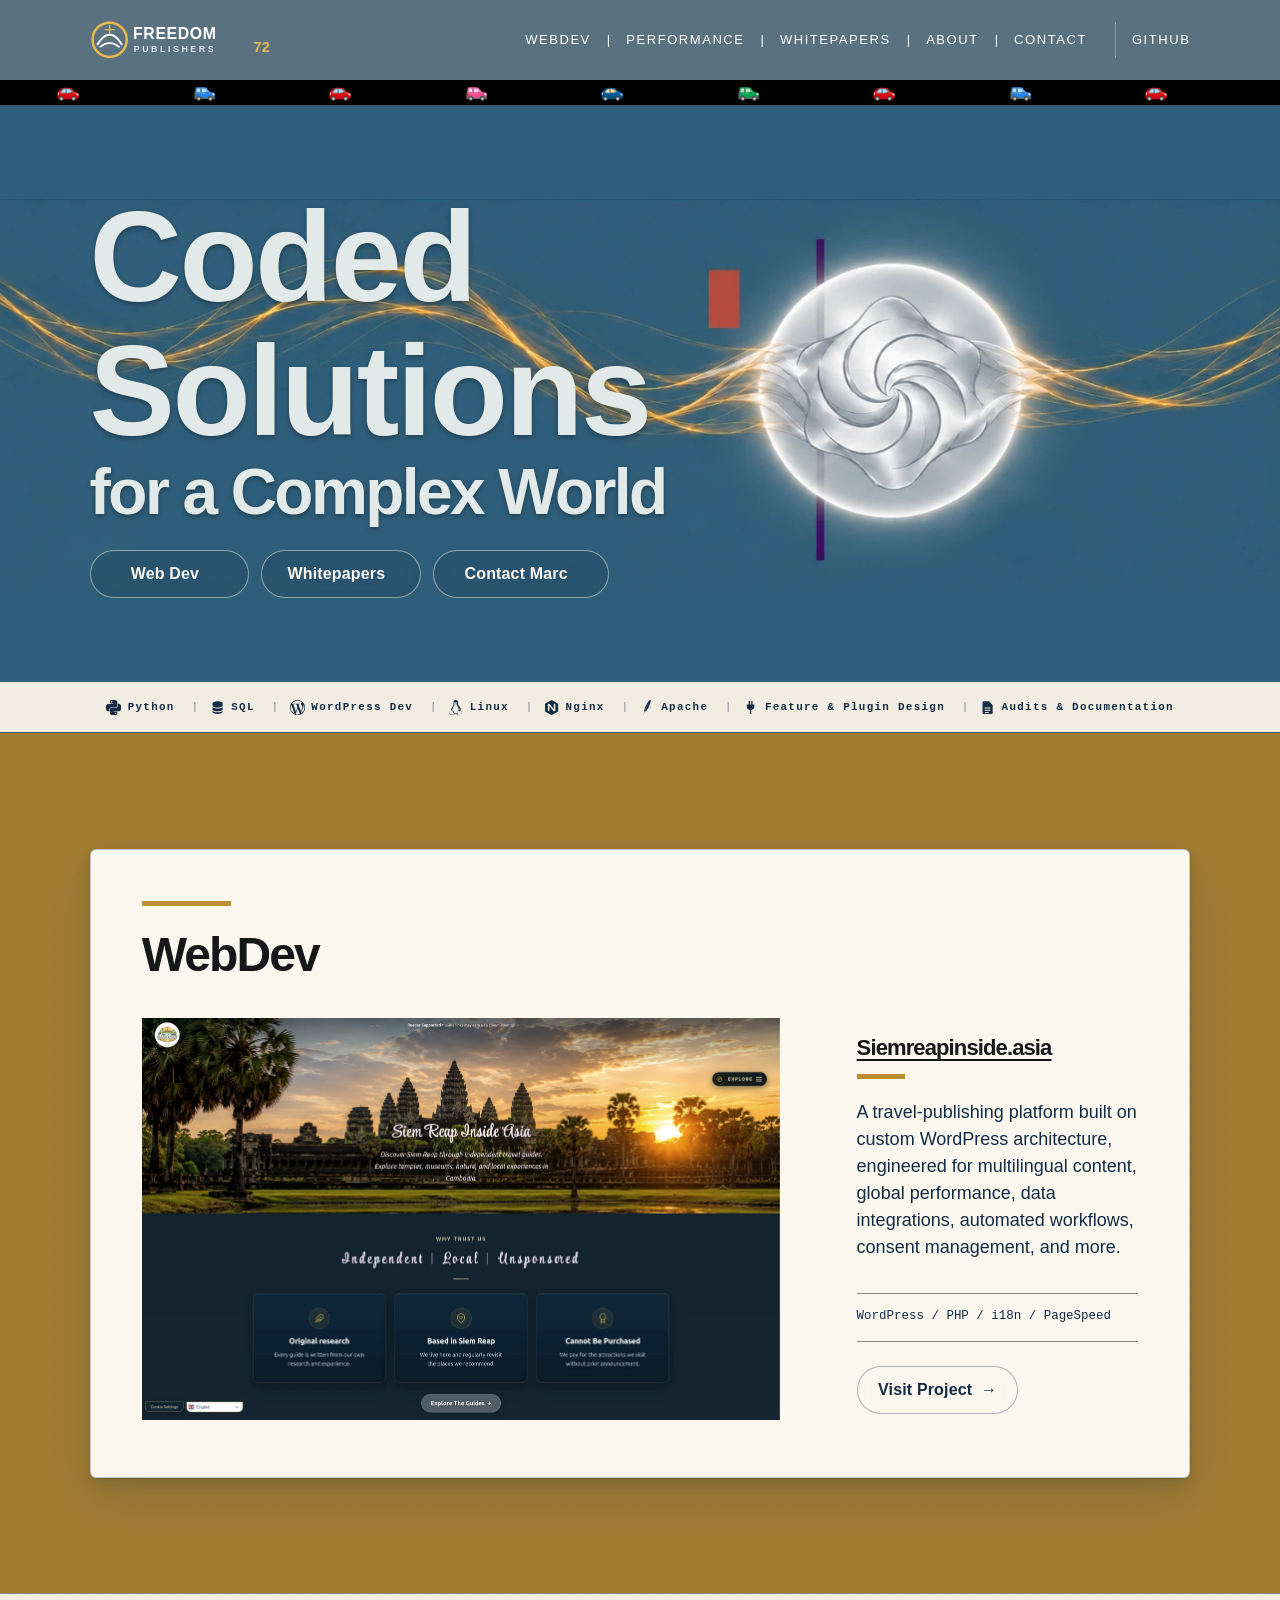
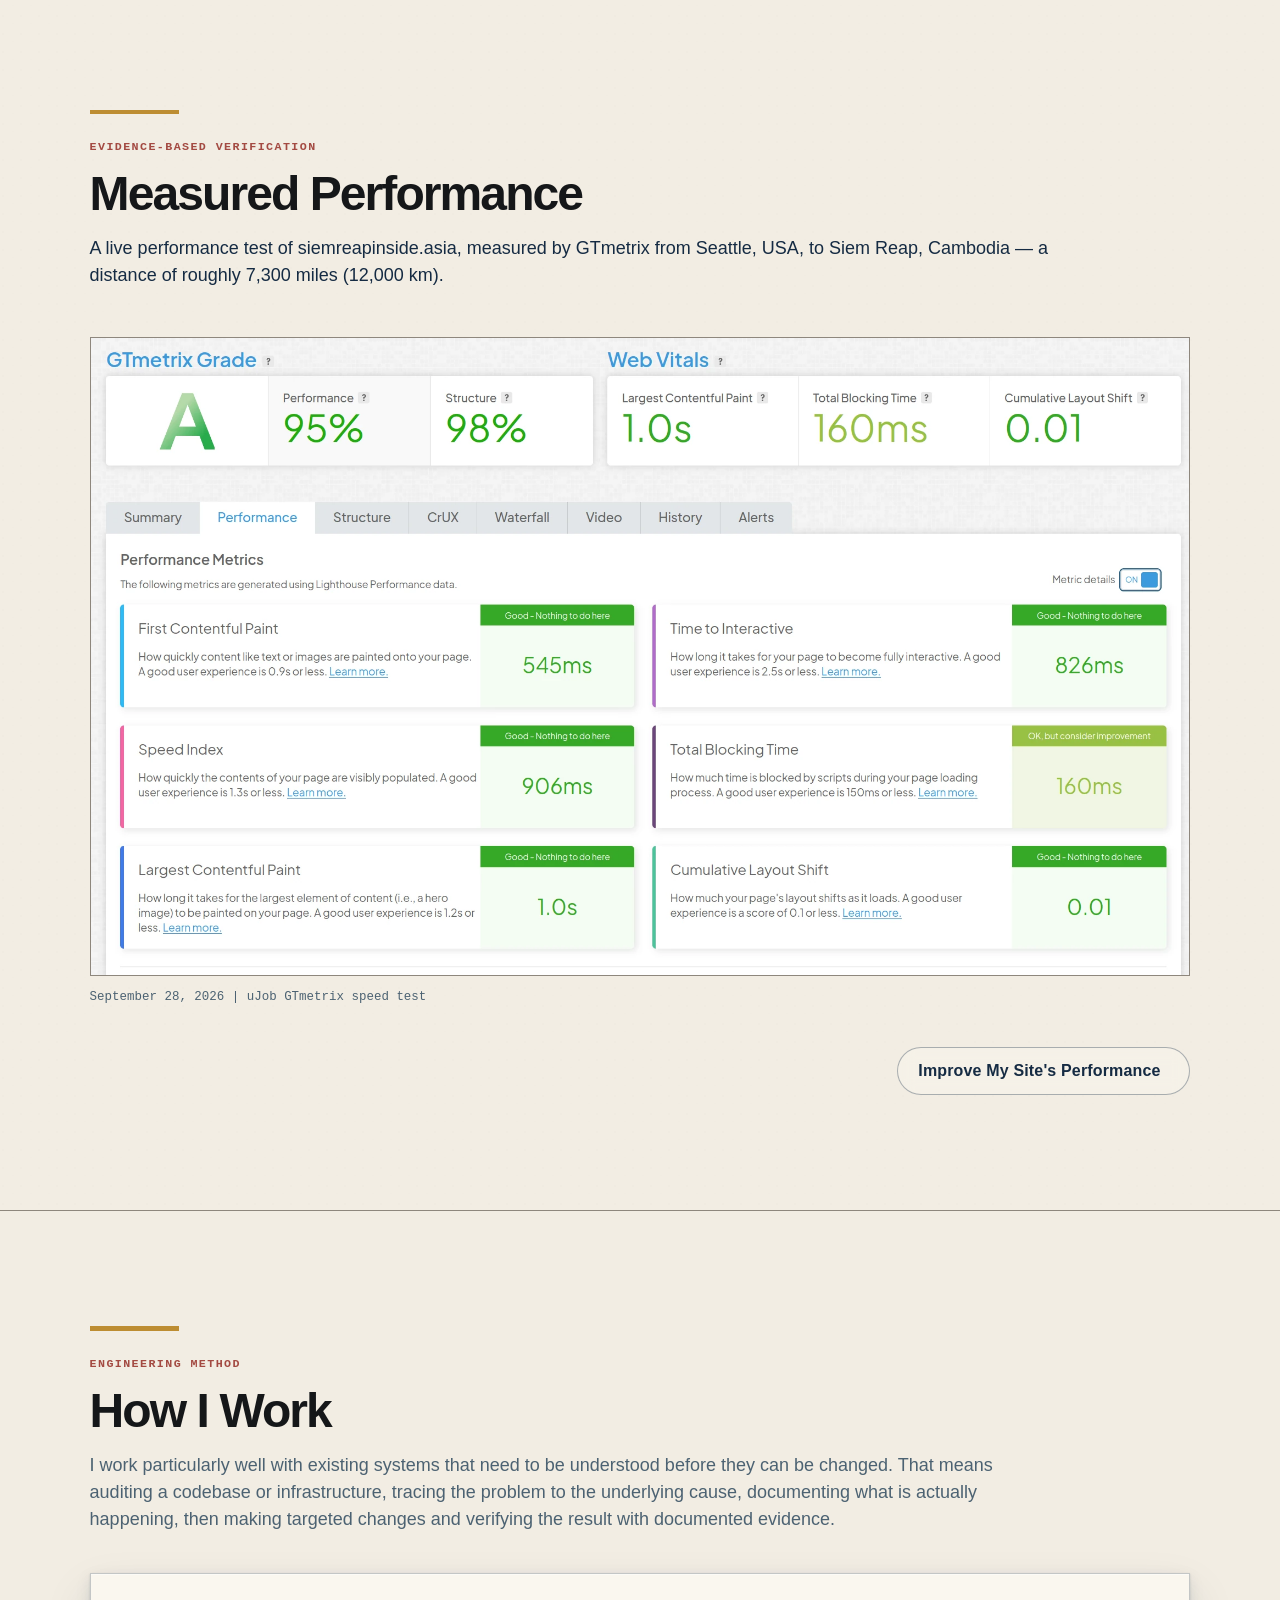
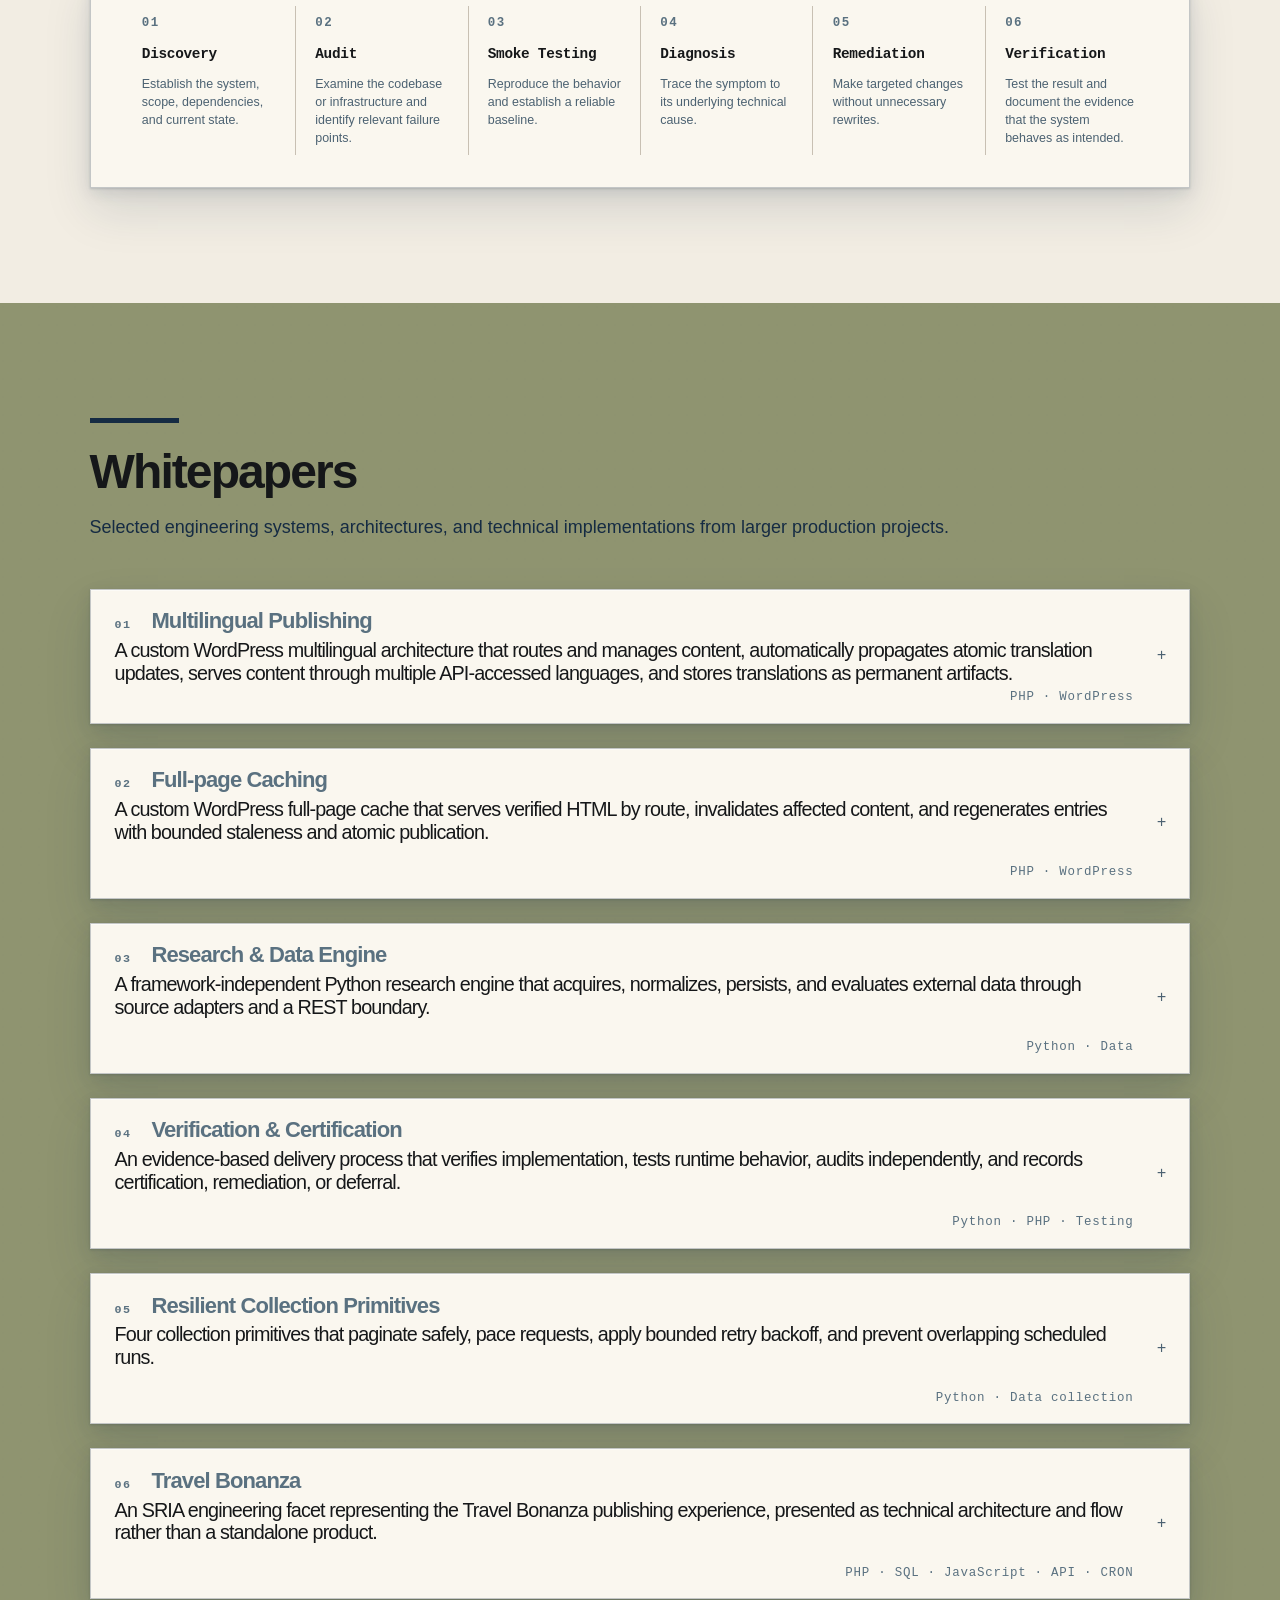
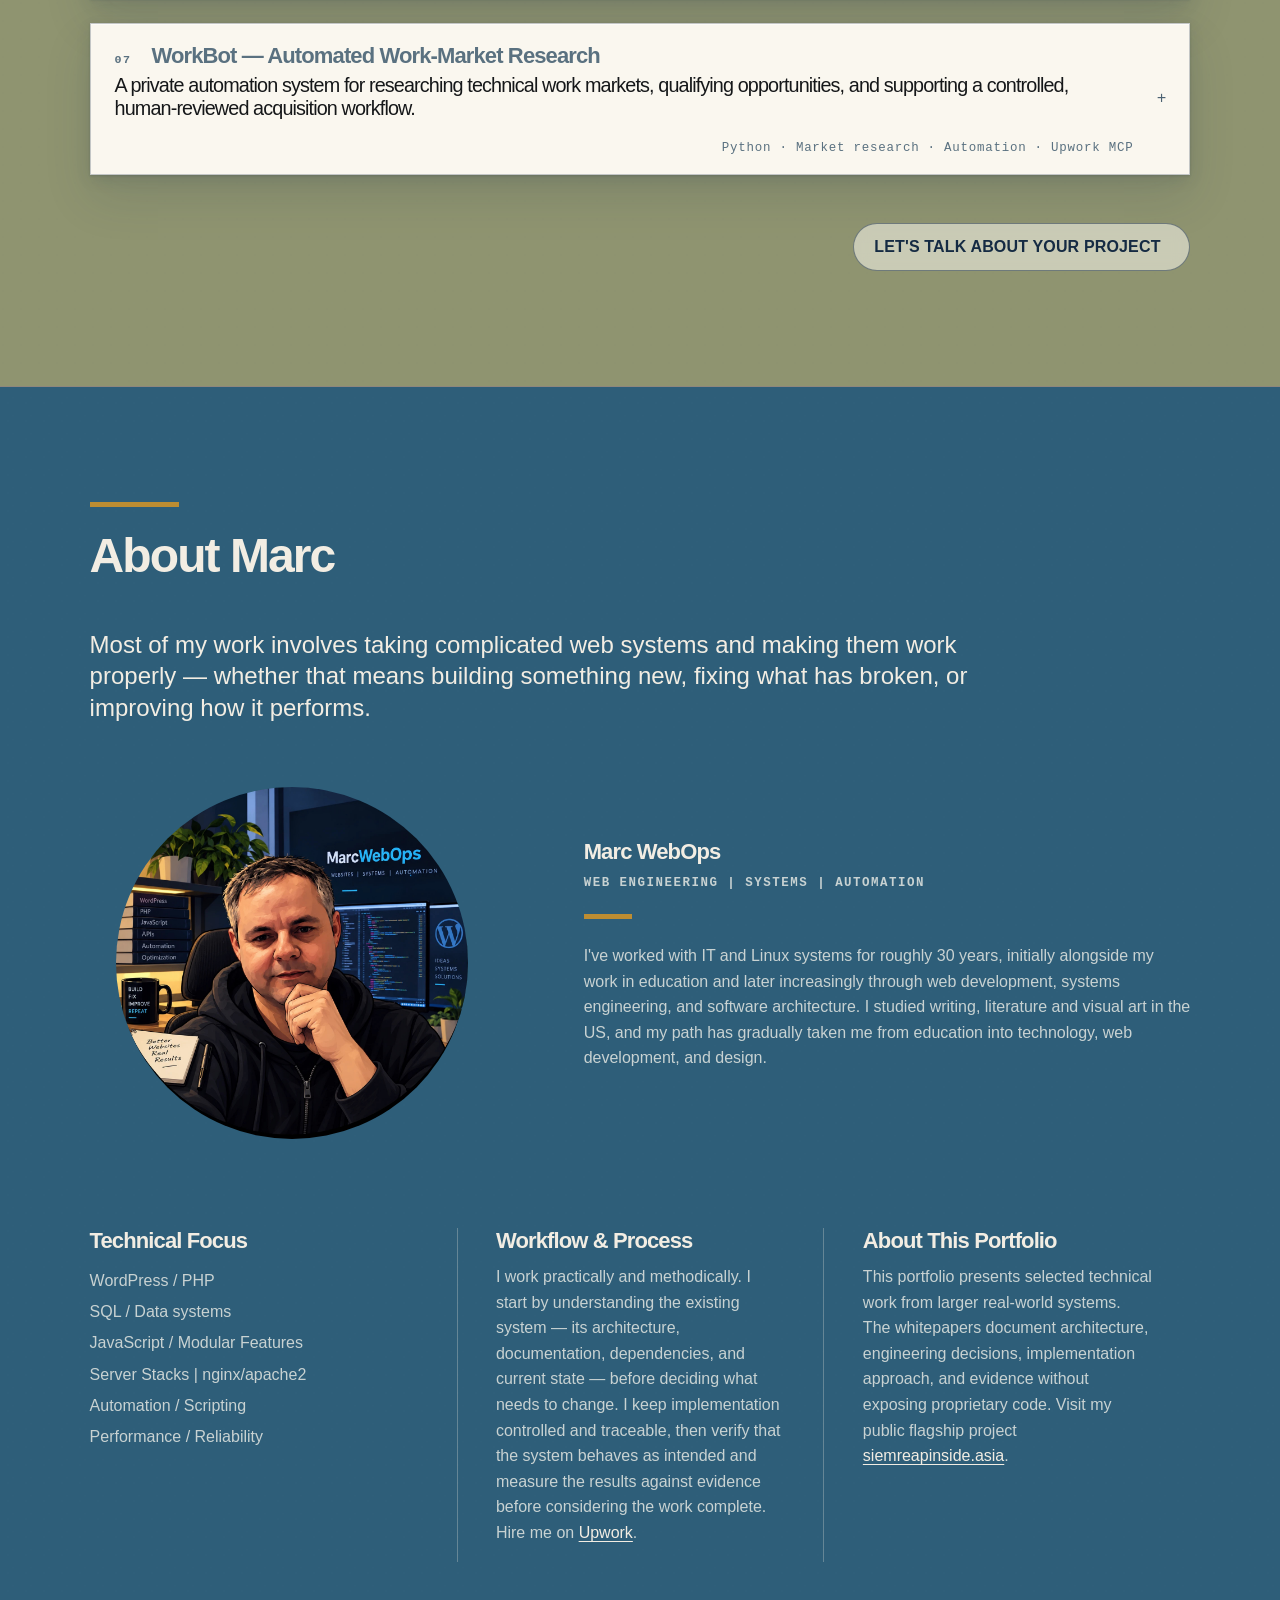
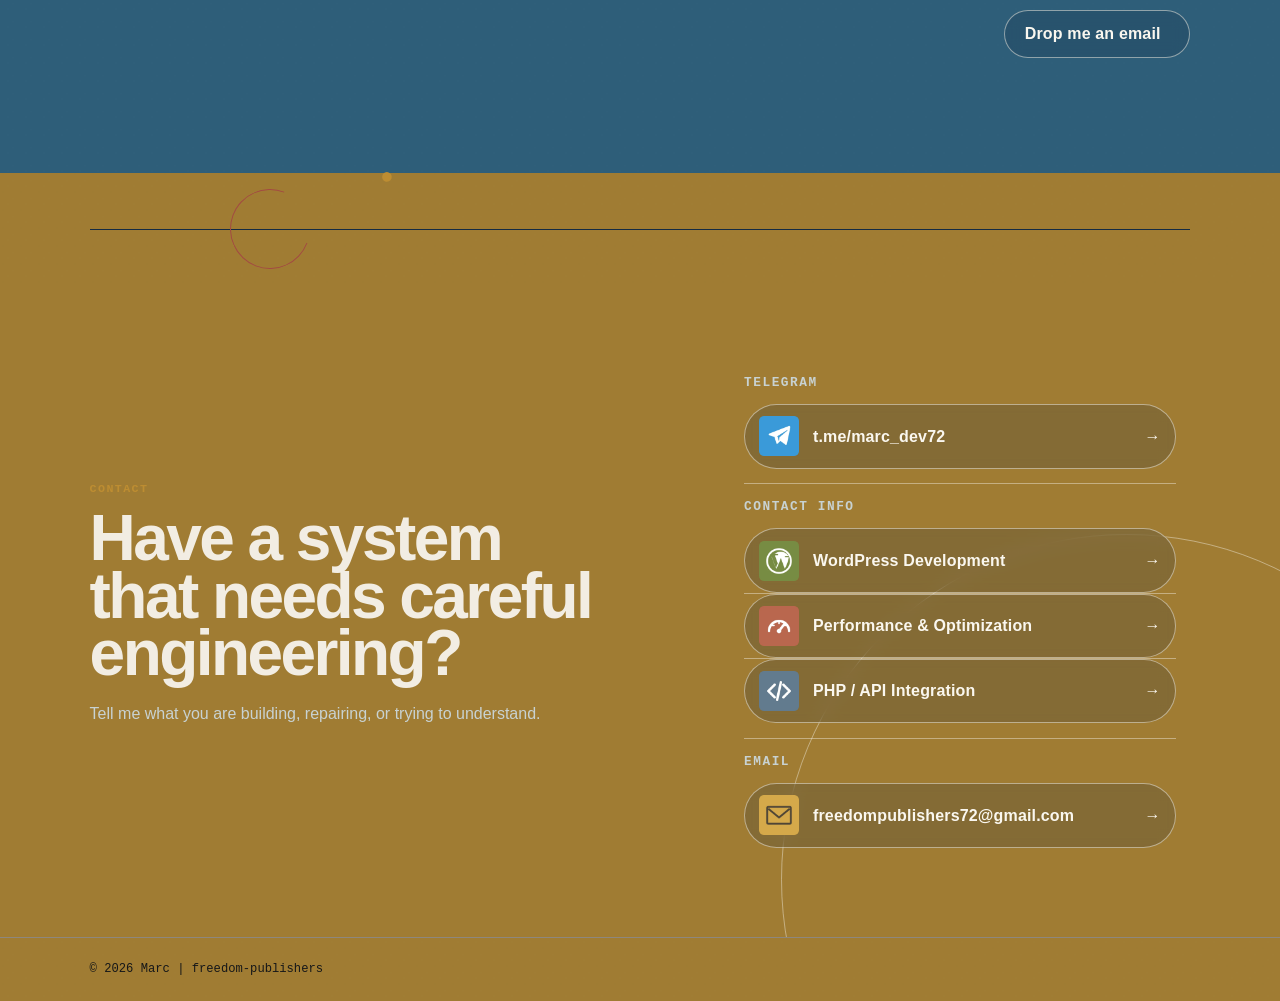
==== index.html @ 2ea10238 "Link email button to contact section" ====
<!doctype html>
<html lang="en">

<head>
  <meta charset="utf-8">
  <meta name="viewport" content="width=device-width, initial-scale=1">
  <title>MarcWebOps — Web Application Engineering</title>
  <meta name="description"
    content="Marc is a web application engineer specializing in WordPress, PHP, Python, Linux infrastructure, automation, performance, and complex system troubleshooting.">

  <!-- Canonical and Open Graph URLs will be set when the production domain is confirmed. -->
  <meta property="og:title" content="MarcWebOps — Web Application Engineering">
  <meta property="og:description"
    content="Web application engineering, WordPress, PHP, Python, Linux infrastructure, automation, performance, and systems troubleshooting.">
  <meta property="og:type" content="website">
  <meta property="og:image" content="assets/images/portfolio_screenshot_sria.jpg">

  <meta name="twitter:card" content="summary_large_image">

  <link rel="stylesheet" href="assets/css/site.css">
  <script src="assets/js/site.js" defer></script>
</head>

<body>
  <a class="skip-link" href="#main">Skip to content</a>

  <header class="site-header">
    <div class="wrap header-inner">
      <a class="site-brand site-brand--freedom" href="index.html" aria-label="Freedom Publishers 72, home">
        <svg class="brand-logo" viewBox="0 0 300 72" role="img" aria-labelledby="brand-logo-title brand-logo-desc">
          <title id="brand-logo-title">Freedom Publishers 72</title>
          <desc id="brand-logo-desc">Freedom Publishers 72 graphical wordmark</desc>
          <circle cx="31" cy="36" r="27" fill="none" stroke="#e7b64f" stroke-width="4"/>
          <path d="M12 43c6-10 13-15 19-15s13 5 19 15" fill="none" stroke="#fff" stroke-width="3" stroke-linecap="round"/>
          <path d="M16 47c5-4 10-6 15-6s10 2 15 6" fill="none" stroke="#fff" stroke-width="2.5" stroke-linecap="round"/>
          <path d="M31 13v14M24 20h14" stroke="#e7b64f" stroke-width="2" stroke-linecap="round"/>
          <text x="68" y="34" fill="#fff" font-family="Arial, sans-serif" font-size="25" font-weight="700" letter-spacing="1">FREEDOM</text>
          <text x="69" y="55" fill="#dce5ef" font-family="Arial, sans-serif" font-size="14" font-weight="600" letter-spacing="4">PUBLISHERS</text>
          <text x="258" y="55" fill="#e7b64f" font-family="Arial, sans-serif" font-size="23" font-weight="700">72</text>
        </svg>
      </a>
      <nav aria-label="Primary">
        <ul class="nav-list">
          <li class="nav-item"><a href="#work">WebDev</a><span class="nav-separator" aria-hidden="true">|</span></li>
          <li class="nav-item"><a href="#performance-evidence">Performance</a><span class="nav-separator"
              aria-hidden="true">|</span></li>
          <li class="nav-item"><a href="#systems">Whitepapers</a><span class="nav-separator" aria-hidden="true">|</span>
          </li>
          <li class="nav-item"><a href="#about">About</a><span class="nav-separator" aria-hidden="true">|</span>
          </li>
          <li class="nav-item"><a href="#contact">Contact</a></li>
          <li class="nav-external"><a href="https://github.com/freedompublishers72/portfolio" target="_blank"
              rel="noopener noreferrer" title="View the portfolio source on GitHub">GitHub<span class="sr-only"> (opens in a new tab)</span></a></li>
        </ul>
      </nav>
    </div>
    <div class="offer-ticker" role="region" aria-label="Offers">
      <div class="offer-ticker__viewport">
        <div class="offer-ticker__track" aria-hidden="true">
          <div class="offer-ticker__sequence">
            <span>🚗</span><span>🚙</span><span>🚗</span><span>🚙</span><span>🚗</span><span>🚙</span>
          </div>
          <div class="offer-ticker__sequence">
            <span>🚗</span><span>🚙</span><span>🚗</span><span>🚙</span><span>🚗</span><span>🚙</span>
          </div>
          <div class="offer-ticker__sequence">
            <span>🚗</span><span>🚙</span><span>🚗</span><span>🚙</span><span>🚗</span><span>🚙</span>
          </div>
          <div class="offer-ticker__sequence">
            <span>🚗</span><span>🚙</span><span>🚗</span><span>🚙</span><span>🚗</span><span>🚙</span>
          </div>
          <div class="offer-ticker__sequence">
            <span>🚗</span><span>🚙</span><span>🚗</span><span>🚙</span><span>🚗</span><span>🚙</span>
          </div>
          <div class="offer-ticker__sequence">
            <span>🚗</span><span>🚙</span><span>🚗</span><span>🚙</span><span>🚗</span><span>🚙</span>
          </div>
          <div class="offer-ticker__sequence">
            <span>🚗</span><span>🚙</span><span>🚗</span><span>🚙</span><span>🚗</span><span>🚙</span>
          </div>
          <div class="offer-ticker__sequence">
            <span>🚗</span><span>🚙</span><span>🚗</span><span>🚙</span><span>🚗</span><span>🚙</span>
          </div>
          <div class="offer-ticker__sequence">
            <span>🚗</span><span>🚙</span><span>🚗</span><span>🚙</span><span>🚗</span><span>🚙</span>
          </div>
          <div class="offer-ticker__sequence">
            <span>🚗</span><span>🚙</span><span>🚗</span><span>🚙</span><span>🚗</span><span>🚙</span>
          </div>
        </div>
      </div>
    </div>
  </header>

  <main id="main" class="wrap home-main home-main--simple">

    <section id="home" class="title-section portfolio-hero" aria-labelledby="page-title">
      <div class="portfolio-hero__copy">
        <h1 id="page-title"><span class="title-main">Coded Solutions</span><br><span class="title-line">for a Complex
            World</span></h1>
        <div class="portfolio-hero__offers">
          <a class="button portfolio-hero__action" href="#feature-heading">Web Dev <span aria-hidden="true"></span></a>
          <a class="button portfolio-hero__action" href="#systems-heading">Whitepapers <span
              aria-hidden="true"></span></a>
          <a class="button portfolio-hero__action" href="#contact">Contact Marc <span aria-hidden="true"></span></a>
        </div>
      </div>
    </section>

    <section class="capability-strip" aria-label="Technical capabilities">
      <ul class="tech-strip">
        <li class="tech-strip__item">
          <svg class="tech-strip__icon" viewBox="0 0 24 24" aria-hidden="true" focusable="false">
            <path
              d="M14.25.18l.9.2.73.26.59.3.45.32.34.34.25.34.16.33.1.3.04.26.02.2-.01.13V8.5l-.05.63-.13.55-.21.46-.26.38-.3.31-.33.25-.35.19-.35.14-.33.1-.3.07-.26.04-.21.02H8.77l-.69.05-.59.14-.5.22-.41.27-.33.32-.27.35-.2.36-.15.37-.1.35-.07.32-.04.27-.02.21v3.06H3.17l-.21-.03-.28-.07-.32-.12-.35-.18-.36-.26-.36-.36-.35-.46-.32-.59-.28-.73-.21-.88-.14-1.05-.05-1.23.06-1.22.16-1.04.24-.87.32-.71.36-.57.4-.44.42-.33.42-.24.4-.16.36-.1.32-.05.24-.01h.16l.06.01h8.16v-.83H6.18l-.01-2.75-.02-.37.05-.34.11-.31.17-.28.25-.26.31-.23.38-.2.44-.18.51-.15.58-.12.64-.1.71-.06.77-.04.84-.02 1.27.05zm-6.3 1.98l-.23.33-.08.41.08.41.23.34.33.22.41.09.41-.09.33-.22.23-.34.08-.41-.08-.41-.23-.33-.33-.22-.41-.09-.41.09zm13.09 3.95l.28.06.32.12.35.18.36.27.36.35.35.47.32.59.28.73.21.88.14 1.04.05 1.23-.06 1.23-.16 1.04-.24.86-.32.71-.36.57-.4.45-.42.33-.42.24-.4.16-.36.09-.32.05-.24.02-.16-.01h-8.22v.82h5.84l.01 2.76.02.36-.05.34-.11.31-.17.29-.25.25-.31.24-.38.2-.44.17-.51.15-.58.13-.64.09-.71.07-.77.04-.84.01-1.27-.04-1.07-.14-.9-.2-.73-.25-.59-.3-.45-.33-.34-.34-.25-.34-.16-.33-.1-.3-.04-.25-.02-.2.01-.13v-5.34l.05-.64.13-.54.21-.46.26-.38.3-.32.33-.24.35-.2.35-.14.33-.1.3-.06.26-.04.21-.02.13-.01h5.84l.69-.05.59-.14.5-.21.41-.28.33-.32.27-.35.2-.36.15-.36.1-.35.07-.32.04-.28.02-.21V6.07h2.09l.14.01zm-6.47 14.25l-.23.33-.08.41.08.41.23.33.33.23.41.08.41-.08.33-.23.23-.33.08-.41-.08-.41-.23-.33-.33-.23-.41-.08-.41.08z" />
          </svg>
          <span>Python</span>
        </li>
        <li class="tech-strip__item">
          <svg class="tech-strip__icon" viewBox="0 0 24 24" aria-hidden="true" focusable="false">
            <path fill-rule="evenodd"
              d="M12 2C7.59 2 4 3.57 4 5.5v13C4 20.43 7.59 22 12 22s8-1.57 8-3.5v-13C20 3.57 16.41 2 12 2zM4 9.7v1.7c1.9 1.35 4.9 2.05 8 2.05s6.1-.7 8-2.05V9.7c-1.9 1.35-4.9 2.05-8 2.05S5.9 11.05 4 9.7zm0 6v1.7c1.9 1.35 4.9 2.05 8 2.05s6.1-.7 8-2.05v-1.7c-1.9 1.35-4.9 2.05-8 2.05s-6.1-.7-8-2.05z" />
          </svg>
          <span>SQL</span>
        </li>
        <li class="tech-strip__item">
          <svg class="tech-strip__icon" viewBox="0 0 24 24" aria-hidden="true" focusable="false">
            <path
              d="M21.469 6.825c.84 1.537 1.318 3.3 1.318 5.175 0 3.979-2.156 7.456-5.363 9.325l3.295-9.527c.615-1.54.82-2.771.82-3.864 0-.405-.026-.78-.07-1.11m-7.981.105c.647-.03 1.232-.105 1.232-.105.582-.075.514-.93-.067-.899 0 0-1.755.135-2.88.135-1.064 0-2.85-.15-2.85-.15-.585-.03-.661.855-.075.885 0 0 .54.061 1.125.09l1.68 4.605-2.37 7.08L5.354 6.9c.649-.03 1.234-.1 1.234-.1.585-.075.516-.93-.065-.896 0 0-1.746.138-2.874.138-.2 0-.438-.008-.69-.015C4.911 3.15 8.235 1.215 12 1.215c2.809 0 5.365 1.072 7.286 2.833-.046-.003-.091-.009-.141-.009-1.06 0-1.812.923-1.812 1.914 0 .89.513 1.643 1.06 2.531.411.72.89 1.643.89 2.977 0 .915-.354 1.994-.821 3.479l-1.075 3.585-3.9-11.61.001.014zM12 22.784c-1.059 0-2.081-.153-3.048-.437l3.237-9.406 3.315 9.087c.024.053.05.101.078.149-1.12.393-2.325.609-3.582.609M1.211 12c0-1.564.336-3.05.935-4.39L7.29 21.709C3.694 19.96 1.212 16.271 1.211 12M12 0C5.385 0 0 5.385 0 12s5.385 12 12 12 12-5.385 12-12S18.615 0 12 0" />
          </svg>
          <span>WordPress Dev</span>
        </li>
        <li class="tech-strip__item">
          <svg class="tech-strip__icon" viewBox="0 0 24 24" aria-hidden="true" focusable="false">
            <path
              d="M12.504 0c-.155 0-.315.008-.48.021-4.226.333-3.105 4.807-3.17 6.298-.076 1.092-.3 1.953-1.05 3.02-.885 1.051-2.127 2.75-2.716 4.521-.278.832-.41 1.684-.287 2.489a.424.424 0 00-.11.135c-.26.268-.45.6-.663.839-.199.199-.485.267-.797.4-.313.136-.658.269-.864.68-.09.189-.136.394-.132.602 0 .199.027.4.055.536.058.399.116.728.04.97-.249.68-.28 1.145-.106 1.484.174.334.535.47.94.601.81.2 1.91.135 2.774.6.926.466 1.866.67 2.616.47.526-.116.97-.464 1.208-.946.587-.003 1.23-.269 2.26-.334.699-.058 1.574.267 2.577.2.025.134.063.198.114.333l.003.003c.391.778 1.113 1.132 1.884 1.071.771-.06 1.592-.536 2.257-1.306.631-.765 1.683-1.084 2.378-1.503.348-.199.629-.469.649-.853.023-.4-.2-.811-.714-1.376v-.097l-.003-.003c-.17-.2-.25-.535-.338-.926-.085-.401-.182-.786-.492-1.046h-.003c-.059-.054-.123-.067-.188-.135a.357.357 0 00-.19-.064c.431-1.278.264-2.55-.173-3.694-.533-1.41-1.465-2.638-2.175-3.483-.796-1.005-1.576-1.957-1.56-3.368.026-2.152.236-6.133-3.544-6.139zm.529 3.405h.013c.213 0 .396.062.584.198.19.135.33.332.438.533.105.259.158.459.166.724 0-.02.006-.04.006-.06v.105a.086.086 0 01-.004-.021l-.004-.024a1.807 1.807 0 01-.15.706.953.953 0 01-.213.335.71.71 0 00-.088-.042c-.104-.045-.198-.064-.284-.133a1.312 1.312 0 00-.22-.066c.05-.06.146-.133.183-.198.053-.128.082-.264.088-.402v-.02a1.21 1.21 0 00-.061-.4c-.045-.134-.101-.2-.183-.333-.084-.066-.167-.132-.267-.132h-.016c-.093 0-.176.03-.262.132a.8.8 0 00-.205.334 1.18 1.18 0 00-.09.4v.019c.002.089.008.179.02.267-.193-.067-.438-.135-.607-.202a1.635 1.635 0 01-.018-.2v-.02a1.772 1.772 0 01.15-.768c.082-.22.232-.406.43-.533a.985.985 0 01.594-.2zm-2.962.059h.036c.142 0 .27.048.399.135.146.129.264.288.344.465.09.199.14.4.153.667v.004c.007.134.006.2-.002.266v.08c-.03.007-.056.018-.083.024-.152.055-.274.135-.393.2.012-.09.013-.18.003-.267v-.015c-.012-.133-.04-.2-.082-.333a.613.613 0 00-.166-.267.248.248 0 00-.183-.064h-.021c-.071.006-.13.04-.186.132a.552.552 0 00-.12.27.944.944 0 00-.023.33v.015c.012.135.037.2.08.334.046.134.098.2.166.268.01.009.02.018.034.024-.07.057-.117.07-.176.136a.304.304 0 01-.131.068 2.62 2.62 0 01-.275-.402 1.772 1.772 0 01-.155-.667 1.759 1.759 0 01.08-.668 1.43 1.43 0 01.283-.535c.128-.133.26-.2.418-.2zm1.37 1.706c.332 0 .733.065 1.216.399.293.2.523.269 1.052.468h.003c.255.136.405.266.478.399v-.131a.571.571 0 01.016.47c-.123.31-.516.643-1.063.842v.002c-.268.135-.501.333-.775.465-.276.135-.588.292-1.012.267a1.139 1.139 0 01-.448-.067 3.566 3.566 0 01-.322-.198c-.195-.135-.363-.332-.612-.465v-.005h-.005c-.4-.246-.616-.512-.686-.71-.07-.268-.005-.47.193-.6.224-.135.38-.271.483-.336.104-.074.143-.102.176-.131h.002v-.003c.169-.202.436-.47.839-.601.139-.036.294-.065.466-.065zm2.8 2.142c.358 1.417 1.196 3.475 1.735 4.473.286.534.855 1.659 1.102 3.024.156-.005.33.018.513.064.646-1.671-.546-3.467-1.089-3.966-.22-.2-.232-.335-.123-.335.59.534 1.365 1.572 1.646 2.757.13.535.16 1.104.021 1.67.067.028.135.06.205.067 1.032.534 1.413.938 1.23 1.537v-.043c-.06-.003-.12 0-.18 0h-.016c.151-.467-.182-.825-1.065-1.224-.915-.4-1.646-.336-1.77.465-.008.043-.013.066-.018.135-.068.023-.139.053-.209.064-.43.268-.662.669-.793 1.187-.13.533-.17 1.156-.205 1.869v.003c-.02.334-.17.838-.319 1.35-1.5 1.072-3.58 1.538-5.348.334a2.645 2.645 0 00-.402-.533 1.45 1.45 0 00-.275-.333c.182 0 .338-.03.465-.067a.615.615 0 00.314-.334c.108-.267 0-.697-.345-1.163-.345-.467-.931-.995-1.788-1.521-.63-.4-.986-.87-1.15-1.396-.165-.534-.143-1.085-.015-1.645.245-1.07.873-2.11 1.274-2.763.107-.065.037.135-.408.974-.396.751-1.14 2.497-.122 3.854a8.123 8.123 0 01.647-2.876c.564-1.278 1.743-3.504 1.836-5.268.048.036.217.135.289.202.218.133.38.333.59.465.21.201.477.335.876.335.039.003.075.006.11.006.412 0 .73-.134.997-.268.29-.134.52-.334.74-.4h.005c.467-.135.835-.402 1.044-.7zm2.185 8.958c.037.6.343 1.245.882 1.377.588.134 1.434-.333 1.791-.765l.211-.01c.315-.007.577.01.847.268l.003.003c.208.199.305.53.391.876.085.4.154.78.409 1.066.486.527.645.906.636 1.14l.003-.007v.018l-.003-.012c-.015.262-.185.396-.498.595-.63.401-1.746.712-2.457 1.57-.618.737-1.37 1.14-2.036 1.191-.664.053-1.237-.2-1.574-.898l-.005-.003c-.21-.4-.12-1.025.056-1.69.176-.668.428-1.344.463-1.897.037-.714.076-1.335.195-1.814.12-.465.308-.797.641-.984l.045-.022zm-10.814.049h.01c.053 0 .105.005.157.014.376.055.706.333 1.023.752l.91 1.664.003.003c.243.533.754 1.064 1.189 1.637.434.598.77 1.131.729 1.57v.006c-.057.744-.48 1.148-1.125 1.294-.645.135-1.52.002-2.395-.464-.968-.536-2.118-.469-2.857-.602-.369-.066-.61-.2-.723-.4-.11-.2-.113-.602.123-1.23v-.004l.002-.003c.117-.334.03-.752-.027-1.118-.055-.401-.083-.71.043-.94.16-.334.396-.4.69-.533.294-.135.64-.202.915-.47h.002v-.002c.256-.268.445-.601.668-.838.19-.201.38-.336.663-.336zm7.159-9.074c-.435.201-.945.535-1.488.535-.542 0-.97-.267-1.28-.466-.154-.134-.28-.268-.373-.335-.164-.134-.144-.333-.074-.333.109.016.129.134.199.2.096.066.215.2.36.333.292.2.68.467 1.167.467.485 0 1.053-.267 1.398-.466.195-.135.445-.334.648-.467.156-.136.149-.267.279-.267.128.016.034.134-.147.332a8.097 8.097 0 01-.69.468zm-1.082-1.583V5.64c-.006-.02.013-.042.029-.05.074-.043.18-.027.26.004.063 0 .16.067.15.135-.006.049-.085.066-.135.066-.055 0-.092-.043-.141-.068-.052-.018-.146-.008-.163-.065zm-.551 0c-.02.058-.113.049-.166.066-.047.025-.086.068-.14.068-.05 0-.13-.02-.136-.068-.01-.066.088-.133.15-.133.08-.031.184-.047.259-.005.019.009.036.03.03.05v.02h.003z" />
          </svg>
          <span>Linux</span>
        </li>
        <li class="tech-strip__item">
          <svg class="tech-strip__icon" viewBox="0 0 24 24" aria-hidden="true" focusable="false">
            <path
              d="M12 0L1.605 6v12L12 24l10.395-6V6L12 0zm6 16.59c0 .705-.646 1.29-1.529 1.29-.631 0-1.351-.255-1.801-.81l-6-7.141v6.66c0 .721-.57 1.29-1.274 1.29H7.32c-.721 0-1.29-.6-1.29-1.29V7.41c0-.705.63-1.29 1.5-1.29.646 0 1.38.255 1.83.81l5.97 7.141V7.41c0-.721.6-1.29 1.29-1.29h.075c.72 0 1.29.6 1.29 1.29v9.18H18z" />
          </svg>
          <span>Nginx</span>
        </li>
        <li class="tech-strip__item">
          <svg class="tech-strip__icon" viewBox="0 0 24 24" aria-hidden="true" focusable="false">
            <path
              d="M17.805 2.197v.066h.156v.44h.072v-.44h.156v-.066zm.9 0l-.175.353-.172-.353h-.087v.506h.067V2.3l.172.35h.045l.172-.35v.404h.066v-.506zm-4.257 1c-.204.31-.424.66-.66 1.06l-.04.062a44.457 44.457 0 00-1.265 2.29c-.187.36-.38.742-.577 1.146l2.267-.25c.66-.302.955-.578 1.242-.976a15.5 15.5 0 00.23-.342c.23-.363.46-.763.663-1.16.197-.386.37-.767.505-1.11.083-.22.15-.422.198-.6.042-.158.074-.307.1-.45-.884.15-1.965.295-2.668.33zM11.894 7.78l-.077.16c-.078.16-.157.32-.236.488-.086.18-.172.364-.26.552l-.132.287a75.265 75.265 0 00-1.427 3.3c-.163.397-.327.807-.493 1.23-.15.38-.297.765-.45 1.164l-.02.06c-.15.396-.3.802-.453 1.22l-.01.027.72-.08a.213.213 0 01-.042-.006c.863-.106 2.01-.75 2.75-1.547.342-.367.652-.8.94-1.306.213-.377.413-.795.604-1.258.168-.405.328-.843.48-1.318-.196.105-.423.18-.673.235a2.184 2.184 0 01-.273.046c.806-.31 1.314-.905 1.683-1.64a2.816 2.816 0 01-.968.428c-.06.012-.116.022-.174.03l-.043.006h.002c.278-.118.514-.248.718-.403a2.571 2.571 0 00.637-.698l.063-.104.077-.154a8.107 8.107 0 00.367-.85l.03-.088a3.04 3.04 0 00.123-.463.733.733 0 01-.094.065c-.243.145-.66.277-.996.34l.663-.074-.664.073h-.017l-.1.017c.006-.003.01-.006.017-.008l-2.265.25-.013.022zM8.27 16.45c-.117.323-.236.654-.355.992l-.005.015c-.016.046-.032.094-.05.142-.08.227-.15.432-.31.9.264.12.475.435.675.793a1.44 1.44 0 00-.466-.99c1.293.06 2.41-.27 2.99-1.217.05-.084.096-.173.14-.268-.26.333-.59.474-1.2.44 0 0-.004 0-.005.002l.004-.002c.9-.404 1.354-.79 1.754-1.433.094-.153.186-.32.28-.503-.788.81-1.702 1.04-2.664.865l-.72.078a6.43 6.43 0 00-.067.183zM15.42.112c-.376.222-1 .85-1.748 1.763l.686 1.294c.48-.687.97-1.307 1.462-1.836l.058-.062c-.02.02-.04.04-.057.062-.16.176-.644.74-1.375 1.863.703-.035 1.784-.18 2.666-.33.262-1.47-.258-2.142-.258-2.142s-.66-1.07-1.436-.61zm-3.084 6.402a40.253 40.253 0 011.306-2.26l.04-.064c.224-.352.45-.693.677-1.02l-.685-1.293-.157.192c-.197.245-.403.51-.613.79a39.853 39.853 0 00-2.016 2.97l-.022.038.893 1.763c.19-.378.38-.752.575-1.118zm-3.73 8.32c.158-.406.319-.81.483-1.225.156-.394.32-.79.484-1.19a91.133 91.133 0 011.6-3.604l.205-.424c.12-.243.237-.485.36-.724a.125.125 0 01.02-.04l-.895-1.763-.044.07c-.207.34-.414.687-.617 1.042a38.056 38.056 0 00-1.092 2.04l-.094.193a24.573 24.573 0 00-1.258 3.087 18.492 18.492 0 00-.52 1.997l.896 1.77c.117-.317.24-.638.364-.963zm-1.376-.476a13.38 13.38 0 00-.234 1.692c0 .02-.004.04-.005.06-.28-.45-1.03-.888-1.026-.884.537.778.944 1.55 1.005 2.31-.29.058-.684-.027-1.14-.195.475.436.83.556.97.588-.434.03-.89.328-1.346.67.668-.27 1.21-.38 1.596-.29-.61 1.74-1.23 3.655-1.843 5.69a.538.538 0 00.364-.354c.11-.368.84-2.786 1.978-5.965l.097-.27.028-.078c.12-.332.246-.672.374-1.02l.09-.237v-.004L7.24 14.3c-.003.02-.01.04-.012.06z" />
          </svg>
          <span>Apache</span>
        </li>
        <li class="tech-strip__item">
          <svg class="tech-strip__icon" viewBox="0 0 24 24" aria-hidden="true" focusable="false">
            <path d="M9 1.5h2V7H9zM13 1.5h2V7h-2zM6 7h12v3a6 6 0 01-6 6 6 6 0 01-6-6V7zM11 16h2v6h-2z" />
          </svg>
          <span>Feature &amp; Plugin Design</span>
        </li>
        <li class="tech-strip__item">
          <svg class="tech-strip__icon" viewBox="0 0 24 24" aria-hidden="true" focusable="false">
            <path fill-rule="evenodd"
              d="M6 2h8l6 6v12a2 2 0 01-2 2H6a2 2 0 01-2-2V4a2 2 0 012-2zM7.5 12h9v1.5h-9zM7.5 15.5h9V17h-9zM7.5 19h6v1.5h-6z" />
          </svg>
          <span>Audits &amp; Documentation</span>
        </li>
      </ul>
    </section>

    <section id="work" class="feature-section" aria-labelledby="feature-heading">
      <article class="feature-project elevated">
        <div class="simple-section-heading">
          <h2 id="feature-heading">WebDev</h2>
        </div>

        <div class="feature-project-image">
          <a class="feature-project-image-link" href="https://siemreapinside.asia/" target="_blank"
            rel="noopener noreferrer" aria-label="Visit siemreapinside.asia project (opens in a new tab)">
            <img src="assets/images/portfolio_screenshot_sria.jpg"
              alt="Siem Reap Inside Asia homepage with Angkor Wat at sunset" width="2559" height="1612">
          </a>
        </div>
        <div class="feature-project-copy">
          <h3><a href="https://siemreapinside.asia">Siemreapinside.asia</a></h3>
          <p>A travel-publishing platform built on custom WordPress architecture, engineered for multilingual content,
            global performance, data integrations, automated workflows, consent management, and more.</p>
          <p class="project-facts">WordPress / PHP / i18n / PageSpeed</p>
          <a class="button text-link" href="https://siemreapinside.asia/" target="_blank"
            rel="noopener noreferrer">Visit
            Project <span aria-hidden="true">→</span><span class="sr-only"> (opens in a new tab)</span></a>
        </div>
      </article>
    </section>

    <section id="performance-evidence" class="performance-evidence-section"
      aria-labelledby="performance-evidence-heading">
      <div class="simple-section-heading performance-evidence-heading">
        <p class="eyebrow">Evidence-based Verification</p>
        <h2 id="performance-evidence-heading">Measured Performance</h2>
        <p>A live performance test of siemreapinside.asia, measured by GTmetrix from Seattle, USA, to Siem Reap, Cambodia — a distance of roughly 7,300 miles (12,000 km).</p>
      </div>



      <figure class="performance-evidence-figure">
        <img src="assets/images/gtmetrix_speedtest_3.webp"
          alt="GTmetrix speed test evidence for uJob."
          width="1307" height="439">
        <figcaption>September 28, 2026 | uJob GTmetrix speed test</figcaption>
      </figure>
      <a class="button performance-evidence-cta" href="#contact">Improve My Site's Performance <span aria-hidden="true"></span></a>
    </section>

    <section id="workflow" class="workflow-section" aria-labelledby="workflow-heading">
      <div class="simple-section-heading">
        <p class="eyebrow">Engineering Method</p>
        <h2 id="workflow-heading">How I Work</h2>
        <p>I work particularly well with existing systems that need to be understood before they can be changed. That means auditing a codebase or infrastructure, tracing the problem to the underlying cause, documenting what is actually happening, then making targeted changes and verifying the result with documented evidence.</p>
      </div>

      <div class="workflow elevated" aria-label="Engineering workflow">
        <ol class="workflow__steps">
          <li><span class="workflow__number">01</span><strong>Discovery</strong><span>Establish the system, scope, dependencies, and current state.</span></li>
          <li><span class="workflow__number">02</span><strong>Audit</strong><span>Examine the codebase or infrastructure and identify relevant failure points.</span></li>
          <li><span class="workflow__number">03</span><strong>Smoke Testing</strong><span>Reproduce the behavior and establish a reliable baseline.</span></li>
          <li><span class="workflow__number">04</span><strong>Diagnosis</strong><span>Trace the symptom to its underlying technical cause.</span></li>
          <li><span class="workflow__number">05</span><strong>Remediation</strong><span>Make targeted changes without unnecessary rewrites.</span></li>
          <li><span class="workflow__number">06</span><strong>Verification</strong><span>Test the result and document the evidence that the system behaves as intended.</span></li>
        </ol>
      </div>
    </section>

    <section id="systems" class="systems-section" aria-labelledby="systems-heading">
      <div class="simple-section-heading">
        <h2 id="systems-heading">Whitepapers</h2>
        <p>Selected engineering systems, architectures, and technical implementations from larger production projects.
        </p>
      </div>

      <div class="case-study-list">

        <details class="case-study elevated">
          <summary class="case-study__summary">
            <span class="case-study__index">01</span>
            <span id="whitepaper-multilingual" class="case-study__name">Multilingual Publishing</span>
            <span class="accordion-description">A custom WordPress multilingual architecture that routes and manages
              content, automatically propagates atomic translation updates, serves content through multiple API-accessed
              languages, and stores translations as permanent artifacts.</span>
            <span class="case-study__meta">PHP · WordPress</span>
          </summary>
          <div class="case-study__body">
            <div id="multi-publishing-content" class="case-study__full">
              <nav class="case-study__toc" aria-label="Multilingual publishing contents">
                <p class="case-study__toc-title">Contents</p>
                <ul>
                  <li><a href="#multi-context-heading">Context</a></li>
                  <li><a href="#multi-problem-heading">Problem</a></li>
                  <li><a href="#multi-constraints-heading">Constraints</a></li>
                  <li><a href="#multi-architecture-heading">Architecture</a></li>
                  <li><a href="#multi-outcome-heading">Outcome</a></li>
                  <li><a href="#multi-demo-heading">Sanitized code examples</a></li>
                  <li><a href="#multi-verification-heading">Verification</a></li>
                  <li><a href="#multi-limits-heading">Limits</a></li>
                </ul>
              </nav>

              <section class="case-study__section" aria-labelledby="multi-context-heading">
                <h2 id="multi-context-heading">Context</h2>
                <p>
                  The system is a production multilingual publishing platform: a
                  content-heavy WordPress site publishing English and additional
                  languages, including non-Latin scripts.
                </p>
                <p>
                  URLs identify a language, requests resolve to the correct
                  translation, listings and feeds remain language-scoped, and
                  editors use a managed translation workflow rather than
                  hand-edited duplicates.
                </p>
              </section>

              <section class="case-study__section" aria-labelledby="multi-problem-heading">
                <h2 id="multi-problem-heading">Problem</h2>
                <p>WordPress does not natively provide the properties this system needed:</p>
                <ul>
                  <li><strong>Language-prefixed routing.</strong> Language paths resolve to that language while plain
                    URLs continue serving the default language.</li>
                  <li><strong>Translation resolution.</strong> A language and path resolve to the correct translation,
                    including controlled review drafts.</li>
                  <li><strong>Native-language slugs.</strong> Percent-encoded Unicode slugs work through WordPress
                    permalink handling.</li>
                  <li><strong>Query separation.</strong> Archives, feeds, and listings remain inside the request
                    language.</li>
                </ul>
              </section>

              <section class="case-study__section" aria-labelledby="multi-constraints-heading">
                <h2 id="multi-constraints-heading">Constraints</h2>
                <ul>
                  <li>Draft translations can exist pending review, but draft access must remain controlled.</li>
                  <li>An explicit URL prefix always wins; <code>Accept-Language</code> is used only without a language
                    signal and only for existing translations.</li>
                  <li>Routing excludes administration, REST, login, cron, feed internals, and static assets.</li>
                  <li>Only approved deployed languages may be routed; an arbitrary two-letter prefix is not a language.
                  </li>
                </ul>
              </section>

              <section class="case-study__section" aria-labelledby="multi-architecture-heading">
                <h2 id="multi-architecture-heading">Architecture</h2>
                <p>
                  A dedicated WordPress request pipeline establishes language
                  context early, resolves native-language slugs and translations,
                  and constrains later queries before rendering and page caching.
                </p>
                <p>
                  Editorial operations are separated from request resolution:
                  translation jobs, field-level content, operation logging,
                  translation memory with field-level hashing, provider
                  integration, WP-CLI batch processing, locale switching, and a
                  custom administration interface.
                </p>
                <ul>
                  <li><strong>Router and context.</strong> Prefix detection establishes one request-language source of
                    truth.</li>
                  <li><strong>Resolver and query enforcer.</strong> Translated posts and language-scoped listings are
                    selected before rendering.</li>
                  <li><strong>Slug handling.</strong> Native Unicode slugs are stored and resolved in WordPress's
                    encoded form.</li>
                  <li><strong>Staleness control.</strong> Field hashes identify changed source text without invalidating
                    whole posts.</li>
                  <li><strong>Fallback policy.</strong> Browser language is an allowlisted fallback; explicit prefixes
                    remain canonical and unambiguous.</li>
                  <li><strong>Controlled drafts.</strong> Review translations are resolved through query-layer rules
                    without changing stored post status.</li>
                </ul>

                <figure class="diagram diagram-system">
                  <img src="assets/images/flowcharts/diagram-multilingual.webp"
                    alt="Multilingual publishing architecture flowchart showing three ways language is chosen: a language URL resolves directly to that language; an English URL uses browser language automatically or remains English; and a manual translation selector can be used from either location. The resolved language then determines translated content and query scope before WordPress delivers the localized response."
                    loading="lazy">
                  <figcaption>Language selection and routing: language URLs resolve directly, English URLs can use
                    browser language automatically or remain English, and the manual translation selector is an optional
                    visitor control.</figcaption>
                </figure>
              </section>

              <section class="case-study__section" aria-labelledby="multi-outcome-heading">
                <h2 id="multi-outcome-heading">Outcome</h2>
                <p>
                  The resulting subsystem combines language routing, translation
                  resolution, language-scoped queries, editorial translation
                  operations, provider integration, batch tooling, and
                  administration inside one testable WordPress architecture.
                </p>
              </section>

              <section class="case-study__section" aria-labelledby="multi-demo-heading">
                <h2 id="multi-demo-heading">Sanitized code examples</h2>
                <p>
                  These two public-safe examples isolate representative
                  engineering patterns from the larger private system. The
                  complete source and tests remain available through the linked
                  files.
                </p>
                <ul>
                  <li>
                    <strong>Protected-token translation validator.</strong>
                    Verifies that protected URLs, shortcodes, and entities survive
                    machine translation before reconstruction, checking missing,
                    extra, duplicate, and altered markers.
                    <a href="examples/protected-token-validator/README.md">Overview</a>,
                    <a href="examples/protected-token-validator/token_validator.php">source</a>,
                    <a href="examples/protected-token-validator/test_token_validator.php">tests</a>.
                  </li>
                  <li>
                    <strong>Accept-Language locale matcher.</strong>
                    Negotiates an HTTP language header against an allowlist,
                    handling q-values, q=0 rejection, region subtags, stable
                    tie-breaking, and default-language fallback.
                    <a href="examples/accept-language-matcher/README.md">Overview</a>,
                    <a href="examples/accept-language-matcher/accept_language.php">source</a>,
                    <a href="examples/accept-language-matcher/test_accept_language.php">tests</a>.
                  </li>
                </ul>
              </section>

              <section id="multi-verification-heading" class="case-study__section"
                aria-labelledby="multi-verification-title">
                <h2 id="multi-verification-title">Verification</h2>
                <p>Evidence held in the private project record includes:</p>
                <ul>
                  <li>The documented architecture comprises approximately <strong>15,700 lines</strong> across
                    approximately 30 component classes.</li>
                  <li>More than 25 dedicated multilingual test files covering routing, slug-boundary behavior, lifecycle
                    and staleness, feed isolation, cache-language interaction, hook ordering, and certification
                    integrity.</li>
                  <li>Formal certification and freeze artifacts for the architecture, produced under the project's
                    documented verification workflow.</li>
                  <li>A recorded regeneration exercise in which 24 stale translations were re-run through the pipeline
                    and verified for field hashes, relationships, and publication state.</li>
                </ul>
                <p class="note">These are historical project documents: they establish that the work passed formal
                  verification gates at the time, and are not presented as live runtime certification of the system
                  today.</p>
              </section>

              <section id="multi-limits-heading" class="case-study__section" aria-labelledby="multi-limits-title">
                <h2 id="multi-limits-title">Limits</h2>
                <ul>
                  <li>This is a purpose-built architecture for one production platform — not a plug-and-play
                    multilingual product, and no claim is made that it drops into an arbitrary WordPress installation
                    unchanged.</li>
                  <li>The production codebase is private; this page describes the architecture rather than publishing
                    it.</li>
                  <li>Certification evidence cited above is historical — it should not be read as current runtime
                    verification.</li>
                  <li>No traffic, ranking, revenue, or accuracy outcomes are claimed; the evidence supports the
                    engineering itself, not downstream business metrics.</li>
                </ul>
              </section>
            </div>
          </div>
        </details>
        <details class="case-study elevated">
          <summary class="case-study__summary">
            <span class="case-study__index">02</span>
            <span id="whitepaper-caching" class="case-study__name">Full-page Caching</span>
            <p class="accordion-description">A custom WordPress full-page cache that serves verified HTML by route,
              invalidates affected content, and regenerates entries with bounded staleness and atomic publication.</p>
            <span class="case-study__meta">PHP · WordPress</span>
          </summary>
          <div class="case-study__body">
            <div id="cache-content" class="case-study__full">
              <nav class="case-study__toc" aria-label="Full-page caching contents">
                <p class="case-study__toc-title">Contents</p>
                <ul>
                  <li><a href="#cache-context-heading">Context</a></li>
                  <li><a href="#cache-problem-heading">Problem</a></li>
                  <li><a href="#cache-constraints-heading">Constraints</a></li>
                  <li><a href="#cache-architecture-heading">Architecture</a></li>
                  <li><a href="#cache-outcome-heading">Outcome</a></li>
                  <li><a href="#cache-verification-heading">Verification</a></li>
                  <li><a href="#cache-limits-heading">Limits</a></li>
                </ul>
              </nav>

              <section class="case-study__section" aria-labelledby="cache-context-heading">
                <h2 id="cache-context-heading">Context</h2>
                <p>
                  The platform is a production WordPress site behind a CDN. Most
                  traffic is anonymous and content changes are editorial, so
                  repeatedly rendering unchanged pages wastes work; a cache that
                  silently serves stale content or masks failed generation is
                  worse than no cache.
                </p>
                <p>
                  The required lifecycle was therefore predictable: content
                  changes invalidate the right routes, regeneration proves that
                  fresh HTML was captured, and metadata makes failures and
                  recovery state inspectable.
                </p>
              </section>

              <section class="case-study__section" aria-labelledby="cache-problem-heading">
                <h2 id="cache-problem-heading">Problem</h2>
                <ul>
                  <li><strong>Complete capture.</strong> HTML must be written without allowing corrupt or partial files
                    to reach visitors.</li>
                  <li><strong>Route synchronization.</strong> Posts, menus, settings, terms, and slug changes must
                    invalidate every affected route, including old slugs.</li>
                  <li><strong>Concurrency.</strong> Requests for the same missing page must not race while generating or
                    publishing.</li>
                  <li><strong>Failure visibility.</strong> An HTTP 200 through a CDN is not proof that fresh HTML was
                    captured; ghost entries and stale locks need recovery paths.</li>
                </ul>
              </section>

              <section class="case-study__section" aria-labelledby="cache-constraints-heading">
                <h2 id="cache-constraints-heading">Constraints</h2>
                <ul>
                  <li><strong>Lifecycle position.</strong> The engine runs at <code>template_redirect</code> after
                    WordPress, plugins, theme, and the main query have bootstrapped; it skips rendering and page
                    generation, not bootstrap.</li>
                  <li>Only safe GET/HEAD requests are cacheable: no logged-in users, admin, REST, AJAX, feeds, search,
                    previews, or non-canonical query strings.</li>
                  <li>Stale content is permitted only inside a bounded invalidation grace window; TTL is a safety
                    fallback, not the primary freshness mechanism.</li>
                  <li>Because regeneration runs behind a CDN, status markers must be cross-checked against generation
                    timestamps and stored metadata.</li>
                </ul>
              </section>

              <section class="case-study__section" aria-labelledby="cache-architecture-heading">
                <h2 id="cache-architecture-heading">Architecture</h2>
                <p>
                  Each eligible request resolves to a canonical route and consults
                  a metadata registry. A valid entry is served as HIT; an
                  invalidated entry remains STALE only within the bounded grace
                  window while a warm is scheduled; a missing or expired entry
                  becomes MISS and enters capture.
                </p>
                <ul>
                  <li><strong>Per-route state.</strong> Metadata records generation time, duration, invalidation state,
                    and pending work; one lock controls capture and expires after a dead worker.</li>
                  <li><strong>Atomic publication.</strong> HTML is written to a temporary file, checked for minimum size
                    and error output, then renamed into the live path.</li>
                  <li><strong>Event-driven invalidation.</strong> Publish, update, delete, trash/restore, slug, menu,
                    customizer, term, and front-page changes invalidate the affected route, listings, or site as
                    appropriate.</li>
                  <li><strong>Verified regeneration.</strong> A status marker, generation timestamp, and metadata
                    freshness agreement are required; the response header alone is not trusted.</li>
                  <li><strong>Recovery.</strong> Health checks, alerting, stale-lock handling, and ghost-entry
                    reconciliation are explicit tested behaviors.</li>
                </ul>

                <figure class="diagram diagram-system"><img src="assets/images/flowcharts/diagram-full-page-caching.webp"
                                                         alt="Cache serve and regeneration flow: a request reaches the cache engine at template redirect. Valid entries are served as hits, stale entries are served within a bounded window while regeneration is scheduled, and misses enter verified generation and atomic publication."
                                                         loading="lazy">
                  <figcaption>Serve first, regenerate safely: HIT exits early, STALE remains bounded, and MISS passes
                    through verified generation before publication.</figcaption>
                </figure>
              </section>

              <section class="case-study__section" aria-labelledby="cache-outcome-heading">
                <h2 id="cache-outcome-heading">Outcome</h2>
                <p>
                  The result is a route-addressed cache lifecycle that makes HIT,
                  bounded STALE, and MISS decisions explicit, while separating
                  ordinary CDN/browser caching from origin cache-engine behavior.
                </p>
              </section>

              <section class="case-study__section" aria-labelledby="cache-verification-heading">
                <h2 id="cache-verification-heading">Verification</h2>
                <p>Evidence held in the private project record includes:</p>
                <ul>
                  <li>A custom subsystem of roughly <strong>4,000 lines</strong>, including the engine, administration
                    interface, and lifecycle wiring.</li>
                  <li>Eight dedicated test files covering invalidation coverage, metadata concurrency, state-agreement
                    invariants, ghost-entry reconciliation and recovery, and alert/remediation behavior.</li>
                  <li>Formal certification and freeze documentation for the module.</li>
                </ul>
                <p class="note">
                  This is historical project evidence: it documents what passed a
                  formal gate at that point, not current runtime verification.
                  The record also documents later drift between certified values
                  and current constants.
                </p>
              </section>

              <section id="cache-limits-heading" class="case-study__section" aria-labelledby="cache-limits-title">
                <h2 id="cache-limits-title">Limits</h2>
                <ul>
                  <li>The cache does not bypass the WordPress bootstrap; it saves template rendering and page generation
                    at <code>template_redirect</code>.</li>
                  <li>It is not a web-server static-file cache; no <code>advanced-cache.php</code> drop-in or nginx
                    cache-serving configuration is part of this implementation.</li>
                  <li>CDN/browser hits may bypass the origin, but that is generic HTTP caching, not a property claimed
                    by this engine.</li>
                  <li>The production codebase is private, and no performance percentages, throughput figures, or traffic
                    outcomes are claimed.</li>
                </ul>
              </section>
            </div>
          </div>
        </details>

        <details class="case-study elevated">
          <summary class="case-study__summary">
            <span class="case-study__index">03</span>
            <span id="whitepaper-research" class="case-study__name">Research &amp; Data Engine</span>
            <p class="accordion-description">A framework-independent Python research engine that acquires, normalizes,
              persists, and evaluates external data through source adapters and a REST boundary.</p>
            <span class="case-study__meta">Python · Data</span>
          </summary>
          <div class="case-study__body">
            <div id="research-content" class="case-study__full">
              <nav class="case-study__toc" aria-label="Research and data engine contents">
                <p class="case-study__toc-title">Contents</p>
                <ul>
                  <li><a href="#research-context-heading">Context</a></li>
                  <li><a href="#research-problem-heading">Problem</a></li>
                  <li><a href="#research-constraints-heading">Constraints</a></li>
                  <li><a href="#research-architecture-heading">Architecture</a></li>
                  <li><a href="#research-outcome-heading">Outcome</a></li>
                  <li><a href="#research-verification-heading">Verification</a></li>
                  <li><a href="#research-limits-heading">Limits</a></li>
                </ul>
              </nav>

              <section class="case-study__section" aria-labelledby="research-context-heading">
                <h2 id="research-context-heading">Context</h2>
                <p>
                  The private research platform presents outputs through
                  WordPress, but its analytical core must outlive any CMS, run
                  unattended, and remain testable without a web framework.
                </p>
                <p>
                  It acquires data from external sources, keeps an auditable
                  record of collection, runs staged analysis, and measures the
                  accuracy of probabilistic forecasts against resolved outcomes.
                </p>
              </section>

              <section class="case-study__section" aria-labelledby="research-problem-heading">
                <h2 id="research-problem-heading">Problem</h2>
                <ul>
                  <li><strong>Heterogeneous sources.</strong> APIs, authentication, cadences, and payload shapes must
                    not leak source-specific assumptions into the core.</li>
                  <li><strong>Canonical data.</strong> Incompatible representations need normalization before analysis.
                  </li>
                  <li><strong>Auditable persistence.</strong> What was collected, when, from which source, and with what
                    integrity must remain reconstructable.</li>
                  <li><strong>Empirical evaluation.</strong> Probabilistic outputs need scoring against observed
                    outcomes rather than assumed quality.</li>
                  <li><strong>Unattended operation.</strong> Scheduling, locking, rate limiting, and failure isolation
                    are part of the system boundary.</li>
                </ul>
              </section>

              <section class="case-study__section" aria-labelledby="research-constraints-heading">
                <h2 id="research-constraints-heading">Constraints</h2>
                <ul>
                  <li><strong>Framework independence.</strong> The engine runs from the CLI and over REST with zero
                    WordPress dependencies, enforced by a dedicated test.</li>
                  <li><strong>WordPress as client.</strong> PHP-to-Python traffic crosses one token-authenticated REST
                    boundary; presentation and control stay in the client.</li>
                  <li><strong>Per-source isolation.</strong> Each source supplies a collector/storage pair against a
                    shared contract.</li>
                  <li><strong>External orchestration.</strong> Schedulers use a per-source cadence registry, while
                    lock-guarded collectors prevent overlap.</li>
                  <li><strong>Draft output.</strong> Automation stops at private research drafts; the engine does not
                    publish or act on conclusions.</li>
                </ul>
              </section>

              <section class="case-study__section" aria-labelledby="research-architecture-heading">
                <h2 id="research-architecture-heading">Architecture</h2>
                <p>
                  A framework-independent Python engine—roughly 59,000 lines
                  across about 200 modules—exposes a CLI and a small
                  token-authenticated HTTP server. The server is the sole
                  boundary between WordPress and the background research
                  pipeline.
                </p>
                <ul>
                  <li><strong>Acquisition.</strong> Nine source-specific adapter packages provide collectors and storage
                    modules behind a shared contract; the collection framework supplies specifications, locks, rate
                    limiting, and pagination.</li>
                  <li><strong>Persistence.</strong> Source stores write canonical records, an ingestion catalog records
                    collection and integrity, and SQL migrations manage schemas.</li>
                  <li><strong>Analysis.</strong> Immutable domain objects support valuation and recommendation
                    boundaries; calibration supplies metrics and significance testing.</li>
                  <li><strong>Evaluation.</strong> A forecast ledger resolves predictions against observed outcomes,
                    computes versioned Brier scores, and supports counterfactual evaluation.</li>
                  <li><strong>Operations.</strong> Cadence registries, cron dispatchers, cleanup, and a health watchdog
                    run collection unattended; the WordPress client receives private drafts over REST.</li>
                </ul>

                <figure class="diagram diagram-system"><img src="assets/images/flowcharts/diagram-research-data-engine.webp"
                                                         alt="Research and data engine architecture: external sources feed source adapters inside a framework-independent engine. Data is normalized, persisted and analyzed before crossing a REST boundary to WordPress. Scheduling remains external."
                                                         loading="lazy">
                  <figcaption>The research core owns acquisition, normalization, persistence and analysis; scheduling
                    and WordPress remain outside its boundary.</figcaption>
                </figure>
              </section>

              <section class="case-study__section" aria-labelledby="research-outcome-heading">
                <h2 id="research-outcome-heading">Outcome</h2>
                <p>
                  The system separates source acquisition, durable evidence,
                  analysis, evaluation, orchestration, and presentation so each
                  boundary can be tested without making WordPress part of the
                  research core.
                </p>
              </section>

              <section class="case-study__section" aria-labelledby="research-verification-heading">
                <h2 id="research-verification-heading">Verification</h2>
                <p>Evidence held in the private project record includes:</p>
                <ul>
                  <li>The engine and its approximately <strong>~10,500-line</strong> WordPress thin client are measured
                    separately; nine adapters and two provider implementations sit behind shared contracts.</li>
                  <li>More than <strong>130 Python test files</strong> plus a TypeScript client spec suite, including a
                    test enforcing independence from WordPress.</li>
                  <li>Formal certification and freeze records for major subsystems, with verification, remediation, and
                    independent audit documents.</li>
                </ul>
                <p class="note">
                  These are historical project documents: they establish what
                  passed formal verification gates when certified, not that every
                  component or historical suite is currently passing. Suite
                  sizes indicate coverage breadth, not a runtime guarantee.
                </p>
              </section>

              <section id="research-limits-heading" class="case-study__section" aria-labelledby="research-limits-title">
                <h2 id="research-limits-title">Limits</h2>
                <ul>
                  <li>The production codebase is private; this page describes the architecture rather than publishing
                    it.</li>
                  <li>No accuracy percentages, performance benchmarks, or business outcomes are claimed; internal
                    scoring exists but its figures are not published.</li>
                  <li>Certification evidence is historical and should not be read as current runtime verification.</li>
                  <li>Collection cadences and source sets are configured for one deployment, not a general-purpose
                    product.</li>
                  <li>The WordPress component is a thin client for this engine, not a portable plugin for arbitrary
                    WordPress sites.</li>
                </ul>
              </section>
            </div>
          </div>
        </details>

        <details class="case-study elevated">
          <summary class="case-study__summary">
            <span class="case-study__index">04</span>
            <span id="whitepaper-verification" class="case-study__name">Verification &amp; Certification</span>
            <p class="accordion-description">An evidence-based delivery process that verifies implementation, tests
              runtime behavior, audits independently, and records certification, remediation, or deferral.</p>
            <span class="case-study__meta">Python · PHP · Testing</span>
          </summary>
          <div class="case-study__body">
            <div id="verification-content" class="case-study__full">
              <nav class="case-study__toc" aria-label="Verification and certification contents">
                <p class="case-study__toc-title">Contents</p>
                <ul>
                  <li><a href="#verify-context-heading">Context</a></li>
                  <li><a href="#verify-problem-heading">Problem</a></li>
                  <li><a href="#verify-constraints-heading">Constraints</a></li>
                  <li><a href="#verify-architecture-heading">Architecture</a></li>
                  <li><a href="#verify-outcome-heading">Outcome</a></li>
                  <li><a href="#verify-verification-heading">Verification</a></li>
                  <li><a href="#verify-limits-heading">Limits</a></li>
                </ul>
              </nav>

              <section class="case-study__section" aria-labelledby="verify-context-heading">
                <h2 id="verify-context-heading">Context</h2>
                <p>
                  The process governs long-lived private systems: a production
                  WordPress publishing platform and a framework-independent
                  research engine that run unattended, serve or collect real
                  data, and accumulate changes over years.
                </p>
                <p>
                  Its purpose is to prevent unfinished work from appearing
                  finished. A feature that should work, a test that once passed,
                  or a months-old certification does not prove current behavior.
                </p>
              </section>

              <section class="case-study__section" aria-labelledby="verify-problem-heading">
                <h2 id="verify-problem-heading">Problem</h2>
                <ul>
                  <li><strong>Scope.</strong> Every unit of work needs explicit requirements, including prohibited
                    changes.</li>
                  <li><strong>Implementation truth.</strong> Code and configuration must be checked as they actually
                    exist, not as intended.</li>
                  <li><strong>Runtime truth.</strong> A scheduled job in a repository is not proof that the live system
                    executes it.</li>
                  <li><strong>Failure recovery.</strong> Breakage and recovery paths must be exercised rather than
                    assumed.</li>
                  <li><strong>Independence.</strong> Review must be structurally separate from the session that
                    implemented the work.</li>
                  <li><strong>History.</strong> Certification, remediation, and deferral records must remain auditable
                    when later evidence changes the verdict.</li>
                </ul>
              </section>

              <section class="case-study__section" aria-labelledby="verify-constraints-heading">
                <h2 id="verify-constraints-heading">Constraints</h2>
                <ul>
                  <li><strong>Evidence over assumption.</strong> Verdicts cite source inspection, test results, or
                    runtime observation.</li>
                  <li><strong>Independence.</strong> Verification uses a fresh review context against the authorized
                    requirements, and certification is performed by a non-implementing reviewer.</li>
                  <li><strong>Current state wins.</strong> Current source and runtime evidence outrank historical
                    certification.</li>
                  <li><strong>No manufactured evidence.</strong> Synthetic or staged results are not presented as
                    production behavior.</li>
                  <li><strong>Honest outcomes.</strong> Not certified, remediation, and deferral are legitimate recorded
                    outcomes; an audit reports rather than quietly repairs.</li>
                </ul>
              </section>

              <section class="case-study__section" aria-labelledby="verify-architecture-heading">
                <h2 id="verify-architecture-heading">Architecture</h2>
                <p>
                  Work moves through scope, authorized implementation, focused
                  testing, independent verification, independent certification,
                  and a frozen baseline. Each stage has its own evidence and
                  verdict; a material defect returns the work to remediation
                  rather than being silently passed through.
                </p>
                <ul>
                  <li><strong>Requirements matrix.</strong> Verification checks explicit positive and negative
                    boundaries.</li>
                  <li><strong>Evidence classification.</strong> Findings are documented, source-verified,
                    runtime-verified, test-verified, hypothesized, or blocked on insufficient evidence.</li>
                  <li><strong>Operational evidence levels.</strong> Automatic behavior must be declared, installed,
                    enabled, executed organically, and persisted before it is treated as demonstrated.</li>
                  <li><strong>Record preservation.</strong> Prompt records, decision logs, evidence manifests,
                    remediation, certification, and freeze reports preserve scope, rationale, artifacts, and exclusions.
                  </li>
                  <li><strong>Managed deferral.</strong> Deferred items are classified and revisited; they are not
                    silently absorbed into a pass.</li>
                </ul>

                <figure class="diagram diagram-system"><img src="assets/images/flowcharts/diagram-verification-certification.webp"
                                                         alt="Verification and certification lifecycle: authorized work moves through implementation, focused testing, runtime verification and independent audit to a certification gate. Certification, remediation and deferral are distinct outcomes."
                                                         loading="lazy">
                  <figcaption>Certification is a gate, not a formality: the evidence can produce certification,
                    remediation, or deferral.</figcaption>
                </figure>
              </section>

              <section class="case-study__section" aria-labelledby="verify-outcome-heading">
                <h2 id="verify-outcome-heading">Outcome</h2>
                <p>
                  The process produces an auditable distinction between
                  implementation status and certification status, with explicit
                  scope, exclusions, remediation, deferral, and historical
                  baselines.
                </p>
              </section>

              <section class="case-study__section" aria-labelledby="verify-verification-heading">
                <h2 id="verify-verification-heading">Verification</h2>
                <p>Evidence held in the private project record includes:</p>
                <ul>
                  <li>Per-subsystem test harnesses, regression suites, static analysis, runtime health checks, and
                    evidence manifests.</li>
                  <li>Independent audits and hostile re-audits that compare prior conclusions against current source and
                    runtime behavior; one re-audit downgraded unsupported “all verified” claims.</li>
                  <li>Certification gates requiring implementation, focused tests, relevant regressions, runtime
                    verification where required, integrity checks, current documentation, and a clean version-control
                    state.</li>
                  <li>Explicit verdicts of certified, not certified, or blocked, with the certified scope and exclusions
                    recorded.</li>
                </ul>
                <p class="note">
                  Certification is point-in-time evidence. A historical record is
                  preserved rather than rewritten when later drift or evidence
                  changes the current state.
                </p>
              </section>

              <section id="verify-limits-heading" class="case-study__section" aria-labelledby="verify-limits-title">
                <h2 id="verify-limits-title">Limits</h2>
                <ul>
                  <li>Certification records document what passed a gate when it ran; they do not claim that every
                    component or historical suite is currently healthy.</li>
                  <li>Suite sizes describe coverage breadth, not a guarantee of passing state.</li>
                  <li>The process is deliberately heavyweight for long-lived production systems and disproportionate for
                    trivial changes.</li>
                  <li>Much verification uses scripted harnesses within the lifecycle rather than a third-party CI status
                    badge.</li>
                  <li>The systems and records are private; this page describes the process without publishing internal
                    reports or operational data.</li>
                </ul>
              </section>
            </div>
          </div>
        </details>

        <details class="case-study elevated">
          <summary class="case-study__summary">
            <span class="case-study__index">05</span>
            <span id="whitepaper-resilient" class="case-study__name">Resilient Collection Primitives</span>
            <p class="accordion-description">Four collection primitives that paginate safely, pace requests, apply
              bounded retry backoff, and prevent overlapping scheduled runs.</p>
            <span class="case-study__meta">Python · Data collection</span>
          </summary>
          <div class="case-study__body">
            <div id="resilient-content" class="case-study__full">
              <nav class="case-study__toc" aria-label="Resilient collection primitives contents">
                <p class="case-study__toc-title">Contents</p>
                <ul>
                  <li><a href="#resilient-context-heading">Context</a></li>
                  <li><a href="#resilient-problem-heading">Problem</a></li>
                  <li><a href="#resilient-constraints-heading">Constraints</a></li>
                  <li><a href="#resilient-architecture-heading">Architecture</a></li>
                  <li><a href="#resilient-outcome-heading">Outcome</a></li>
                  <li><a href="#resilient-verification-heading">Verification</a></li>
                  <li><a href="#resilient-limits-heading">Limits</a></li>
                </ul>
              </nav>

              <section class="case-study__section" aria-labelledby="resilient-context-heading">
                <h2 id="resilient-context-heading">Context</h2>
                <p>
                  These primitives support scheduled multi-source collection
                  where partial results, provider pacing, transient failures, and
                  scheduler overlap must be handled explicitly.
                </p>
                <p>
                  They isolate reliability behavior so the surrounding collector
                  can decide how to handle a failure without losing already
                  collected data or depending on a large framework.
                </p>
              </section>

              <section class="case-study__section" aria-labelledby="resilient-problem-heading">
                <h2 id="resilient-problem-heading">Problem</h2>
                <ul>
                  <li>Paginated endpoints can fail after earlier pages have already been collected.</li>
                  <li>Rate-limited providers require a minimum interval between operations.</li>
                  <li>Transient failures need bounded, jittered retry backoff and provider-directed
                    <code>Retry-After</code> handling.
                  </li>
                  <li>A scheduler can start a second run before the first completes, corrupting or duplicating work.
                  </li>
                </ul>
              </section>

              <section class="case-study__section" aria-labelledby="resilient-constraints-heading">
                <h2 id="resilient-constraints-heading">Constraints</h2>
                <ul>
                  <li>Each primitive remains small, dependency-light, and independently testable.</li>
                  <li>Clock, sleep, retry floor, and provider delay inputs remain injectable rather than requiring real
                    time or HTTP responses in tests.</li>
                  <li>Locking must be non-blocking and crash-safe; the implementation uses kernel-managed
                    <code>flock</code>.
                  </li>
                  <li>Pagination failures must be observable to the caller instead of silently discarding partial
                    results.</li>
                </ul>
              </section>

              <section class="case-study__section" aria-labelledby="resilient-architecture-heading">
                <h2 id="resilient-architecture-heading">Architecture</h2>
                <figure class="diagram diagram-system">
                  <img src="assets/images/flowcharts/diagram-resilient-collection.svg"
                    alt="Resilient collection architecture showing external sources flowing through collection, failure handling, persistence, recovery, and run-lock controls"
                    width="760" height="390">
                  <figcaption>Resilient collection boundary: failures are handled explicitly while persisted partial results remain available for recovery and verification.</figcaption>
                </figure>
                <ul>
                  <li><strong>Resumable offset pagination.</strong> Yields an offset and failure value so the caller
                    chooses whether to keep partial results or abort.</li>
                  <li><strong>Interval pacing.</strong> Sleeps only the remaining interval and returns immediately when
                    caller work has already consumed the delay.</li>
                  <li><strong>Bounded exponential backoff.</strong> Applies ±25% jitter, honors a provider floor, and
                    caps <code>Retry-After</code> through the documented maximum.</li>
                  <li><strong>Advisory run lock.</strong> A non-blocking <code>flock</code> lock returns a skipped
                    result for overlap and is released by the kernel after a crash.</li>
                </ul>
              </section>

              <section class="case-study__section" aria-labelledby="resilient-outcome-heading">
                <h2 id="resilient-outcome-heading">Outcome</h2>
                <p>
                  The four concerns remain independently testable and can be
                  composed by a scheduled collector without embedding pagination,
                  pacing, retry, or overlap policy in each provider adapter.
                </p>
              </section>

              <section class="case-study__section" aria-labelledby="resilient-verification-heading">
                <h2 id="resilient-verification-heading">Verification</h2>
                <p>
                  The existing primitive tests cover pagination termination and
                  failure yields, pacing timing, jittered and capped backoff,
                  <code>Retry-After</code> handling, and non-blocking lock
                  behavior. The lock tests use <code>fcntl.flock</code>, which
                  is Unix-specific.
                </p>
              </section>

              <section id="resilient-limits-heading" class="case-study__section"
                aria-labelledby="resilient-limits-title">
                <h2 id="resilient-limits-title">Limits</h2>
                <ul>
                  <li>These are isolated primitives, not the complete multi-source collection framework, provider
                    adapters, specification registry, or lifecycle manager.</li>
                  <li>They preserve the engineering behavior without publishing private provider names, work-package
                    references, or production file paths.</li>
                  <li>The advisory lock relies on Unix <code>fcntl.flock</code> semantics.</li>
                </ul>
              </section>
            </div>
          </div>
        </details>

        <details class="case-study elevated">
          <summary class="case-study__summary">
            <span class="case-study__index">06</span>
            <span id="whitepaper-travel-bonanza" class="case-study__name">Travel Bonanza</span>
            <p class="accordion-description">An SRIA engineering facet representing the Travel Bonanza publishing
              experience, presented as technical architecture and flow rather than a standalone product.</p>
            <span class="case-study__meta">PHP · SQL · JavaScript · API · CRON</span>
          </summary>
          <div class="case-study__body">
            <figure class="travel-bonanza-image">
              <img src="assets/images/travel_bonanza_Banner.jpg"
                alt="Travel Bonanza banner featuring travel deals and Angkor Wat at sunset" width="1651" height="535">
            </figure>
            <div id="travel-bonanza-content" class="case-study__full">
              <nav class="case-study__toc" aria-label="Travel Bonanza contents">
                <p class="case-study__toc-title">Contents</p>
                <ul>
                  <li><a href="#bonanza-context-heading">Context</a></li>
                  <li><a href="#bonanza-problem-heading">Problem</a></li>
                  <li><a href="#bonanza-constraints-heading">Constraints</a></li>
                  <li><a href="#bonanza-architecture-heading">Architecture</a></li>
                  <li><a href="#bonanza-implementation-heading">Implementation</a></li>
                  <li><a href="#bonanza-verification-heading">Verification / Evidence</a></li>
                  <li><a href="#bonanza-outcome-heading">Outcome</a></li>
                  <li><a href="#bonanza-limits-heading">Limits</a></li>
                </ul>
              </nav>

              <section class="case-study__section" aria-labelledby="bonanza-context-heading">
                <h2 id="bonanza-context-heading">Context</h2>
                <p>
                  Travel Bonanza combines a local travel catalogue with a staged
                  email sequence and a frontend recommendation experience. The
                  architecture treats provider acquisition and customer delivery
                  as separate responsibilities.
                </p>
              </section>

              <section class="case-study__section" aria-labelledby="bonanza-problem-heading">
                <h2 id="bonanza-problem-heading">Problem</h2>
                <p>
                  Recommendations must remain consistent across signup, the
                  email sequence, and the frontend without making each customer
                  interaction dependent on a live Viator request. Repeated
                  provider calls would couple delivery to external latency,
                  availability, rate limits, and changing catalogue responses.
                </p>
              </section>

              <section class="case-study__section" aria-labelledby="bonanza-constraints-heading">
                <h2 id="bonanza-constraints-heading">Constraints</h2>
                <ul>
                  <li>Viator is called only by the scheduled acquisition path; customer delivery does not call the
                    provider.</li>
                  <li>Daily catalogue refresh and manually triggered administrative refresh are the permitted
                    acquisition operations.</li>
                  <li>The local catalogue must retain the product, structured, language, sale, referral, image, pricing,
                    rating, and email fields needed by delivery.</li>
                  <li>Frontend and sequence reads are read-only against the local cache.</li>
                  <li>Stage 1 selects three tours once using budget, on-sale status, and rating; later stages use those
                    stored selections.</li>
                </ul>
              </section>

              <section class="case-study__section" aria-labelledby="bonanza-architecture-heading">
                <h2 id="bonanza-architecture-heading">Architecture</h2>
                <p>
                  The boundary is deliberately one-way:
                  <strong>external API acquisition → local catalogue/cache → read-only customer delivery.</strong>
                  Viator Sandbox data is acquired through System Cron into the
                  complete <code>wp_sria_bonanza_products</code> catalogue. The
                  cache is then the source for both the frontend signup path and
                  the backend sequence.
                </p>
                <figure class="diagram diagram-system">
                  <img src="assets/images/flowcharts/diagram-travel-bonanza.webp"
                    alt="Closed-loop Travel Bonanza architecture showing Viator Sandbox scheduled acquisition feeding the local wp_sria_bonanza_products catalogue and read-only frontend and email sequence delivery"
                    width="1503" height="675">
                  <figcaption>Closed-loop architecture: Viator is isolated to acquisition, while the catalogue and
                    stored selections serve customer delivery.</figcaption>
                </figure>
              </section>

              <section class="case-study__section" aria-labelledby="bonanza-implementation-heading">
                <h2 id="bonanza-implementation-heading">Implementation</h2>
                <p>
                  The acquisition pipeline discovers the Siem Reap catalogue,
                  paginates the provider search, normalizes product data, applies
                  eligibility rules, enriches qualifying products, and writes a
                  refresh-token generation to the dedicated catalogue. The prior
                  generation is removed only after the new set is fully written;
                  a failed refresh leaves the previous valid pool available.
                </p>
                <p>
                  Delivery reads local product rows and applies the documented
                  candidate rules: budget filtering, a minimum rating threshold,
                  and review-count ordering with deterministic ties. The welcome
                  stage stores three selected tours for the run. Stages 2–4 use
                  those stored selections, and stage 5 completes the sequence;
                  none of these stages makes an external API call.
                </p>
                <p>
                  The email path stores recommendation and send records, uses
                  Plunk for delivery and correlation, and keeps acquisition
                  outside the send boundary. The frontend recommendation path
                  likewise resolves product and referral data from the local
                  catalogue rather than fetching from Viator at request time.
                </p>
              </section>

              <section class="case-study__section" aria-labelledby="bonanza-verification-heading">
                <h2 id="bonanza-verification-heading">Verification / Evidence</h2>
                <p>
                  The private SRIA project includes PHPUnit coverage for the
                  acquisition pipeline, including pagination, normalization,
                  eligibility, localized catalogue rows, staged refresh behavior,
                  failed-refresh preservation, and local-catalogue reads. The
                  sequence and Plunk components also define stage progression,
                  send-record idempotency, delivery correlation, and retry or
                  reconciliation behavior.
                </p>
                <p class="note">
                  These are implementation and test records from the private
                  project. They establish the documented boundaries and covered
                  behaviors; no current runtime pass rate or production metric
                  is claimed here.
                </p>
              </section>

              <section class="case-study__section" aria-labelledby="bonanza-outcome-heading">
                <h2 id="bonanza-outcome-heading">Outcome</h2>
                <p>
                  Acquisition can refresh the catalogue without putting Viator
                  calls on the customer path. The frontend and email sequence
                  consume the same local data boundary, while the stored Stage 1
                  selections keep the remaining delivery stages stable for that
                  run.
                </p>
              </section>

              <section id="bonanza-limits-heading" class="case-study__section" aria-labelledby="bonanza-limits-title">
                <h2 id="bonanza-limits-title">Limits</h2>
                <ul>
                  <li>Delivery freshness depends on the most recent successful catalogue refresh.</li>
                  <li>Frontend and sequence delivery do not provide real-time provider availability; they use the stored
                    catalogue boundary.</li>
                  <li>Acquisition failures can leave the active catalogue stale until a later refresh succeeds.</li>
                  <li>The architecture is specific to the Travel Bonanza subsystem and its Viator/Plunk integrations.
                  </li>
                  <li>The private implementation and operational data are not published; this paper describes the
                    boundary and evidence scope only.</li>
                </ul>
              </section>
            </div>
          </div>
        </details>

        <details class="case-study elevated">
          <summary class="case-study__summary">
            <span class="case-study__index">07</span>
            <span id="workbot" class="case-study__name">WorkBot — Automated Work-Market Research</span>
            <p class="accordion-description">A private automation system for researching technical work markets, qualifying opportunities, and supporting a controlled, human-reviewed acquisition workflow.</p>
            <span class="case-study__meta">Python · Market research · Automation · Upwork MCP</span>
          </summary>
          <div class="case-study__body">
            <div class="case-study__full">
              <nav class="case-study__toc" aria-label="WorkBot contents">
                <p class="case-study__toc-title">Contents</p>
                <ul>
                  <li><a href="#workbot-context-heading">Context</a></li>
                  <li><a href="#workbot-problem-heading">Problem</a></li>
                  <li><a href="#workbot-architecture-heading">Architecture</a></li>
                  <li><a href="#workbot-collection-heading">Market Collection</a></li>
                  <li><a href="#workbot-qualification-heading">Qualification</a></li>
                  <li><a href="#workbot-mios-heading">MIOS Boundary</a></li>
                  <li><a href="#workbot-control-heading">Human Control</a></li>
                  <li><a href="#workbot-evidence-heading">Evidence &amp; Status</a></li>
                  <li><a href="#workbot-limits-heading">Limits</a></li>
                </ul>
              </nav>

              <section class="case-study__section" aria-labelledby="workbot-context-heading">
                <h2 id="workbot-context-heading">Context</h2>
                <p>
                  WorkBot is a private automation system for investigating paid technical work opportunities.
                  Its purpose is to turn marketplace activity into structured information that can be researched,
                  filtered, qualified, and presented for controlled acquisition decisions.
                </p>
                <p>
                  The project is deliberately separated from MIOS's prediction-market domain. WorkBot may reuse
                  MIOS infrastructure and architectural patterns, but it owns its work-market domain logic.
                </p>
              </section>

              <section class="case-study__section" aria-labelledby="workbot-problem-heading">
                <h2 id="workbot-problem-heading">Problem</h2>
                <p>
                  Raw marketplace listings are not sufficient for acquisition decisions. WorkBot needs to collect
                  opportunity data, distinguish relevant technical work from unsuitable projects, examine scope and
                  commercial characteristics, and preserve enough evidence for later analysis.
                </p>
                <p>
                  The documented discovery work therefore treats collection, qualification, market analysis, and
                  acquisition as separate stages rather than collapsing them into an unrestricted bidding process.
                </p>
              </section>

              <section class="case-study__section" aria-labelledby="workbot-architecture-heading">
                <h2 id="workbot-architecture-heading">Architecture</h2>
                <figure class="diagram diagram-system">
                  <img src="assets/images/flowcharts/diagram-workbot.svg"
                    alt="WorkBot architecture showing marketplace sources flowing through data collection, qualification, MIOS intelligence, human decision, and controlled acquisition workflow"
                    width="1600" height="800">
                  <figcaption>WorkBot separates marketplace collection and intelligence from the human-controlled acquisition decision.</figcaption>
                </figure>
                <p>
                  The intended dependency direction is WorkBot → MIOS shared infrastructure, not MIOS core →
                  WorkBot. WorkBot-specific domain logic remains outside MIOS's prediction-market logic.
                </p>
              </section>

              <section class="case-study__section" aria-labelledby="workbot-collection-heading">
                <h2 id="workbot-collection-heading">Market Collection</h2>
                <p>
                  The documented WorkBot architecture uses marketplace connectors and collection workflows to
                  acquire structured opportunity data. The current acquisition architecture uses the official
                  Upwork MCP for marketplace access, with collection and retrieval separated from later analysis.
                </p>
                <p>
                  Earlier WorkBot discovery work established the need for persistent collection, normalization,
                  evidence preservation, and repeatable sampling rather than relying on individual manual searches.
                </p>
              </section>

              <section class="case-study__section" aria-labelledby="workbot-qualification-heading">
                <h2 id="workbot-qualification-heading">Qualification</h2>
                <p>
                  Qualification is domain-specific WorkBot logic. The documented model separates raw market data
                  from technical fit, scope, budget, competition, client characteristics, and other acquisition
                  signals. The objective is to produce an opportunity queue rather than automatically treating every
                  matching listing as a job to pursue.
                </p>
                <p>
                  The acquisition research also distinguishes short-duration technical opportunities from unsuitable
                  long-term or full-time work and uses evidence from collected marketplace records to support the
                  qualification process.
                </p>
              </section>

              <section class="case-study__section" aria-labelledby="workbot-mios-heading">
                <h2 id="workbot-mios-heading">MIOS Boundary</h2>
                <p>
                  MIOS provides research and intelligence infrastructure; WorkBot provides the work-market domain.
                  The documented boundary allows WorkBot to reuse generic MIOS infrastructure such as orchestration,
                  pipelines, execution conventions, data infrastructure, operational controls, and governance where
                  dependency tracing shows that reuse is appropriate.
                </p>
                <p>
                  Prediction-market schemas, market-specific collectors, forecasting logic, valuation, prediction
                  scoring, weather or market-specific analytical models, and MIOS-specific research workflows remain
                  outside the WorkBot domain.
                </p>
              </section>

              <section class="case-study__section" aria-labelledby="workbot-control-heading">
                <h2 id="workbot-control-heading">Human Control</h2>
                <p>
                  The documented acquisition architecture is human-in-the-loop:
                  <strong>market data → MIOS intelligence and qualification → opportunity queue → human review → WorkBot execution → marketplace connector.</strong>
                </p>
                <p>
                  This boundary keeps research and qualification automated while retaining a controlled decision point
                  before acquisition activity. WorkBot is therefore an operational workflow, not an unrestricted
                  autonomous bidding system.
                </p>
              </section>

              <section class="case-study__section" aria-labelledby="workbot-evidence-heading">
                <h2 id="workbot-evidence-heading">Evidence &amp; Status</h2>
                <p>
                  WorkBot discovery has included controlled marketplace collection, capability and policy research,
                  competition analysis, acquisition-model research, and structured economic analysis. The documented
                  roadmap places this work in a staged sequence: economic viability, MCP/MIOS feasibility, then
                  WorkBot refactoring and implementation feasibility.
                </p>
                <p>
                  The architecture described here is therefore the documented target architecture for the project;
                  the whitepaper does not claim that every proposed WorkBot component is already implemented.
                </p>
              </section>

              <section class="case-study__section" aria-labelledby="workbot-limits-heading">
                <h2 id="workbot-limits-heading">Limits</h2>
                <ul>
                  <li>WorkBot implementation is dependent on the documented economic and MCP/MIOS feasibility gates.</li>
                  <li>Marketplace data is time-sensitive and must be treated as a collected evidence set rather than a permanent representation of supply.</li>
                  <li>Qualification logic is WorkBot-specific and must not be embedded into MIOS's prediction-market domain.</li>
                  <li>Automation does not remove the need for controlled human acquisition decisions.</li>
                  <li>The implementation and operational data are private; this paper describes the architecture and documented research process without exposing proprietary code or credentials.</li>
                </ul>
              </section>
            </div>
          </div>
        </details>

      </div>
      <a class="button whitepapers-cta" href="#contact">LET'S TALK ABOUT YOUR PROJECT <span aria-hidden="true"></span></a>
    </section>

    <section id="about" class="about-section" aria-labelledby="about-heading">
      <div class="simple-section-heading">
        <h2 id="about-heading">About Marc</h2>
      </div>

      <div class="about-lede">
        <p>Most of my work involves taking complicated web systems and making them work properly — whether that means
          building
          something new, fixing what has broken, or improving how it performs.</p>
      </div>

      <div class="about-profile">
        <div class="about-profile__portrait">
          <img src="assets/images/portfolio-personal-photo.jpg" alt="Marc WebOps working at a computer" width="1254"
            height="1254">
        </div>

        <div class="about-profile__copy">
          <h3>Marc WebOps</h3>
          <p class="about-profile__tagline">WEB ENGINEERING <span aria-hidden="true">|</span> SYSTEMS <span
              aria-hidden="true">|</span> AUTOMATION</p>
          <span class="about-profile__accent" aria-hidden="true"></span>
          <p>I've worked with IT and Linux systems for roughly 30 years, initially alongside my work in education and later increasingly through web development, systems engineering, and software architecture. I studied writing, literature and visual art in the US, and my path has gradually taken me from education into technology, web development, and design.</p>
        </div>
      </div>

      <div class="about-columns">
        <div class="about-column">
          <h3>Technical Focus</h3>
          <ul>
            <li>WordPress / PHP</li>
            <li>SQL / Data systems</li>
            <li>JavaScript / Modular Features</li>
            <li>Server Stacks | nginx/apache2</li>
            <li>Automation / Scripting</li>
            <li>Performance / Reliability</li>
          </ul>
        </div>

        <div class="about-column">
          <h3>Workflow &amp; Process</h3>
          <p>I work practically and methodically. I start by understanding the existing system — its architecture,
            documentation,
            dependencies, and current state — before deciding what needs to change. I keep implementation controlled and
            traceable,
            then verify that the system behaves as intended and measure the results against evidence before considering
            the work
            complete. Hire me on <a href="https://www.upwork.com/freelancers/~01a02991ceb7bb61e1?mp_source=share"
              target="_blank" rel="noopener noreferrer" title="View my Upwork profile">Upwork<span class="sr-only"> (opens in a new tab)</span></a>.</p>
        </div>

        <div class="about-column">
          <h3>About This Portfolio</h3>
          <p>This portfolio presents selected technical work from larger real-world systems. The whitepapers document
            architecture, engineering decisions, implementation approach, and evidence without exposing proprietary
            code. Visit my public flagship project <a href="https://siemreapinside.asia" target="_blank"
              rel="noopener noreferrer" title="Visit the Siem Reap Inside Asia project">siemreapinside.asia<span class="sr-only"> (opens in a new tab)</span></a>.</p>
        </div>
      </div>
      <a class="button about-cta" href="#contact">Drop me an email <span aria-hidden="true"></span></a>
    </section>

    <div class="pacman-wrap" aria-hidden="true"></div>

    <section id="contact" class="contact-section--simple" aria-labelledby="contact-heading">
      <div>
        <p class="eyebrow">Contact</p>
        <h2 id="contact-heading">Have a system that needs careful engineering?</h2>
        <p>Tell me what you are building, repairing, or trying to understand.</p>
      </div>
      <nav class="contact-resource-index" aria-label="Contact and project resources">
        <div class="contact-resource-group">
          <p class="contact-resource-label">Telegram</p>
          <a class="button contact-resource-link" href="https://t.me/marc_dev72" target="_blank"
            rel="noopener noreferrer" title="Contact Marc on Telegram">
            <img src="assets/images/contact-icons/telegram.webp" alt="" aria-hidden="true">
            <span class="contact-resource-link__text">t.me/marc_dev72</span>
            <span aria-hidden="true">→</span><span class="sr-only"> (opens in a new tab)</span>
          </a>
        </div>

        <div class="contact-resource-group">
          <p class="contact-resource-label">Contact Info</p>
          <ul class="contact-resource-list">
            <li><a class="button contact-resource-link"
                href="https://www.upwork.com/freelancers/~01a02991ceb7bb61e1?mp_source=share" target="_blank"
                rel="noopener noreferrer">
                <img src="assets/images/contact-icons/wordpress.webp" alt="" aria-hidden="true">
                <span class="contact-resource-link__text">WordPress Development</span>
                <span aria-hidden="true">→</span><span class="sr-only"> (opens in a new tab)</span>
              </a></li>
            <li><a class="button contact-resource-link"
                href="https://www.upwork.com/freelancers/~01a02991ceb7bb61e1?mp_source=share" target="_blank"
                rel="noopener noreferrer">
                <img src="assets/images/contact-icons/performance.webp" alt="" aria-hidden="true">
                <span class="contact-resource-link__text">Performance &amp; Optimization</span>
                <span aria-hidden="true">→</span><span class="sr-only"> (opens in a new tab)</span>
              </a></li>
            <li><a class="button contact-resource-link"
                href="https://www.upwork.com/freelancers/~01a02991ceb7bb61e1?mp_source=share" target="_blank"
                rel="noopener noreferrer">
                <img src="assets/images/contact-icons/php-api.webp" alt="" aria-hidden="true">
                <span class="contact-resource-link__text">PHP / API Integration</span>
                <span aria-hidden="true">→</span><span class="sr-only"> (opens in a new tab)</span>
              </a></li>
          </ul>
        </div>

        <div class="contact-resource-group">
          <p class="contact-resource-label">Email</p>
          <a class="button contact-resource-link" href="mailto:freedompublishers72@gmail.com">
            <img src="assets/images/contact-icons/email.webp" alt="" aria-hidden="true">
            <span class="contact-resource-link__text">freedompublishers72@gmail.com</span>
            <span aria-hidden="true">→</span>
          </a>
        </div>
      </nav>
    </section>

  </main>

  <footer class="site-footer">
    <div class="wrap footer-inner">
      <p>&copy; 2026 Marc <span aria-hidden="true">|</span> freedom-publishers</p>
    </div>
  </footer>

</body>

</html>
---- assets/css/site.css ----
/* Technical Engineering Portfolio — one design system.
   Layer order: shared tokens → base elements → shared components →
   homepage (body:has(.home-main--simple)) → subpage prose/diagrams →
   consolidated breakpoints → final responsive rules. */

/* ─── Tokens: base site palette (subpages) ─────────────────────────────── */

:root {
  --ink: #142033;
  --ink-muted: #607089;
  --paper: #f8fafc;
  --surface: #ffffff;
  --surface-blue: #eff7ff;
  --night: #13263d;
  --accent: #0879f9;
  --accent-dark: #075ec0;
  --link-hover: #2e5e79;
  --green: #10a861;
  --purple: #7656b8;
  --rule: #dce5ef;
  --rule-strong: #c5d2e1;
  --measure: 75rem;
  --prose: 70ch;
}

@media (prefers-color-scheme: dark) {
  :root {
    --ink: #e8eef7;
    --ink-muted: #aebbd0;
    --paper: #101820;
    --surface: #172331;
    --surface-blue: #14283d;
    --night: #0b1725;
    --accent: #66adff;
    --accent-dark: #93c6ff;
    --green: #54d393;
    --purple: #c2a9ff;
    --rule: #293a4d;
    --rule-strong: #3a5067;
  }
}

/* ─── Base reset ───────────────────────────────────────────────────────── */

*,
*::before,
*::after {
  box-sizing: border-box;
}

html {
  scroll-behavior: smooth;
}

body {
  margin: 0;
  font-family: system-ui, -apple-system, "Segoe UI", Roboto, "Helvetica Neue",
    Arial, sans-serif;
  font-size: 1rem;
  line-height: 1.6;
  color: var(--ink);
  background: var(--paper);
  -webkit-text-size-adjust: 100%;
}

img,
svg {
  max-width: 100%;
}

/* ─── Layout (shared) ──────────────────────────────────────────────────── */

.wrap {
  width: min(100% - 2.5rem, var(--measure));
  margin-inline: auto;
}

main {
  padding-block: 4.5rem 5rem;
}

section {
  margin-block-end: 7rem;
}

.prose-page > article {
  max-width: var(--prose);
}

/* ─── Header & navigation (shared) ─────────────────────────────────────── */

.site-header {
  border-bottom: 1px solid var(--rule);
  background: color-mix(in srgb, var(--paper) 94%, transparent);
}

.header-inner {
  display: flex;
  align-items: center;
  justify-content: space-between;
  gap: 2rem;
  min-height: 4.75rem;
}

.site-brand {
  display: inline-flex;
  flex-wrap: wrap;
  align-items: baseline;
  gap: 0 0.15em;
  color: var(--ink);
  font-family: ui-monospace, SFMono-Regular, Menlo, Consolas,
    "Liberation Mono", monospace;
  font-size: 1.03rem;
  font-weight: 700;
  line-height: 1.2;
  text-decoration: none;
  white-space: nowrap;
}

.site-brand:visited {
  color: var(--ink);
}

.brand-prompt {
  color: var(--green);
}

.brand-tagline {
  flex-basis: 100%;
  margin-top: 0.22rem;
  color: var(--ink-muted);
  font-size: 0.68rem;
  font-weight: 400;
  letter-spacing: 0.04em;
}

.nav-list {
  display: flex;
  flex-wrap: wrap;
  justify-content: flex-end;
  gap: 0.35rem 1.6rem;
  margin: 0;
  padding: 0;
  list-style: none;
}

.nav-list a {
  display: inline-block;
  padding-block: 0.35rem;
  color: var(--ink-muted);
  font-family: ui-monospace, SFMono-Regular, Menlo, Consolas,
    "Liberation Mono", monospace;
  font-size: 0.82rem;
  text-decoration: none;
}

.nav-list a:hover,
.nav-list a[aria-current] {
  color: var(--accent);
}

.nav-list a[aria-current] {
  box-shadow: inset 0 -2px 0 var(--accent);
}

/* ─── Typography (shared base — subpages) ──────────────────────────────── */

h1,
h2,
h3 {
  color: var(--ink);
  text-wrap: balance;
}

h1,
h2,
h3,
p {
  margin-top: 0;
}

h1 {
  font-size: clamp(2.5rem, 6vw, 5.2rem);
  line-height: 1.04;
  letter-spacing: -0.055em;
  margin-bottom: 1.5rem;
}

h2 {
  font-size: clamp(1.85rem, 3vw, 3rem);
  line-height: 1.08;
  letter-spacing: -0.04em;
  margin-bottom: 1.1rem;
}

h3 {
  font-size: 1.25rem;
  line-height: 1.2;
  margin-bottom: 0.65rem;
}

p {
  margin-bottom: 1rem;
}

a {
  color: var(--accent-dark);
  text-underline-offset: 0.18em;
}

a:visited {
  color: var(--purple);
}

a:hover {
  color: var(--link-hover);
  text-decoration-thickness: 2px;
}

.eyebrow {
  margin-bottom: 0.75rem;
  color: var(--ink-muted);
  font-family: ui-monospace, SFMono-Regular, Menlo, Consolas,
    "Liberation Mono", monospace;
  font-size: 0.73rem;
  font-weight: 700;
  letter-spacing: 0.14em;
  text-transform: uppercase;
}

.eyebrow {
  color: var(--accent-dark);
}

/* ─── Buttons and links (shared) ───────────────────────────────────────── */

.button {
  display: inline-flex;
  align-items: center;
  justify-content: center;
  gap: 0.55rem;
  min-height: 2.9rem;
  padding: 0.65rem 1rem;
  border: 1px solid color-mix(in srgb, currentColor 35%, transparent);
  border-radius: 999px;
  background: rgba(255, 255, 255, 0.18);
  color: var(--ink);
  font-weight: 700;
  line-height: 1.2;
  text-decoration: none;
  box-shadow: none;
  -webkit-backdrop-filter: blur(8px);
  backdrop-filter: blur(8px);
  transition:
    border-color var(--motion, 180ms ease-out),
    background-color var(--motion, 180ms ease-out),
    color var(--motion, 180ms ease-out);
}

.button:visited,
.button:hover {
  color: var(--ink);
}

.button:hover {
  background: rgba(255, 255, 255, 0.3);
  border-color: currentColor;
  text-decoration: none;
}

.button:focus-visible {
  outline: 2px solid var(--accent);
  outline-offset: 3px;
}

.text-link {
  font-weight: 700;
  text-decoration: none;
}

.text-link:hover {
  color: var(--link-hover);
  text-decoration: underline;
  text-decoration-thickness: 2px;
}

/* ─── Footer (shared) ──────────────────────────────────────────────────── */

.site-footer {
  border-top: 1px solid var(--rule);
  padding-block: 1.35rem;
  color: var(--ink-muted);
  font-family: ui-monospace, SFMono-Regular, Menlo, Consolas,
    "Liberation Mono", monospace;
  font-size: 0.76rem;
}

.footer-inner {
  display: flex;
  flex-wrap: wrap;
  justify-content: space-between;
  gap: 0.5rem 2rem;
}

.site-footer p {
  margin: 0;
}

/* ─── Back to top ─────────────────────────────────────────────────────────── */

.back-to-top {
  position: fixed;
  right: 1.25rem;
  bottom: 1.25rem;
  z-index: 30;
  display: inline-flex;
  align-items: center;
  gap: 0.4rem;
  min-height: 2.75rem;
  padding: 0.5rem 0.9rem;
  border: 1px solid var(--rule-strong);
  border-radius: 0.35rem;
  background: var(--surface);
  color: var(--ink);
  font-family: var(--font-mono, ui-monospace, SFMono-Regular, Menlo, Consolas,
    "Liberation Mono", monospace);
  font-size: var(--label, 0.73rem);
  font-weight: 700;
  letter-spacing: var(--ls-label, 0.12em);
  line-height: 1;
  text-transform: uppercase;
  cursor: pointer;
  box-shadow: var(--elev-control, 0 1px 2px rgba(21, 43, 67, 0.2),
    0 4px 10px rgba(21, 43, 67, 0.13));
  opacity: 0;
  visibility: hidden;
  transform: translateY(0.375rem);
  transition:
    opacity var(--motion, 200ms ease-out),
    transform var(--motion, 200ms ease-out),
    visibility var(--motion, 200ms ease-out);
}

.back-to-top:hover {
  translate: 0 var(--lift-control, -2px);
  box-shadow: var(--elev-control-hover, 0 2px 4px rgba(21, 43, 67, 0.2),
    0 9px 18px rgba(21, 43, 67, 0.17));
}

.back-to-top--visible {
  opacity: 1;
  visibility: visible;
  transform: none;
}

/* Home palette floats over light and dark surfaces; ochre keeps the focus
   ring legible on both. */
body:has(.home-main--simple) .back-to-top:focus-visible {
  outline-color: var(--home-ochre);
}

/* ─── Accessibility (shared) ───────────────────────────────────────────── */

.skip-link {
  position: absolute;
  left: -9999px;
  top: 0;
  z-index: 10;
  padding: 0.5rem 1rem;
  background: var(--ink);
  color: var(--paper);
}

.skip-link:focus {
  left: 0;
}

.sr-only {
  position: absolute;
  width: 1px;
  height: 1px;
  padding: 0;
  margin: -1px;
  overflow: hidden;
  clip: rect(0, 0, 0, 0);
  white-space: nowrap;
  border: 0;
}

:focus-visible {
  outline: 2px solid var(--accent);
  outline-offset: 3px;
}

/* ─── Case-study page components (subpages) ────────────────────────────── */

.prose-page h1 {
  max-width: 18ch;
}

.prose-page article > header {
  margin-bottom: 4rem;
}

.prose-page .lede {
  max-width: 58ch;
  color: var(--ink-muted);
  font-size: 1.25rem;
  line-height: 1.5;
}

.prose-page section {
  max-width: var(--prose);
  margin-bottom: 4.5rem;
}

.prose-page section h2 {
  padding-bottom: 0.7rem;
  border-bottom: 1px solid var(--rule);
}

.prose-page ul {
  padding-left: 1.25rem;
}

.breadcrumb {
  margin: 0 0 2rem;
  color: var(--ink-muted);
  font-family: ui-monospace, SFMono-Regular, Menlo, Consolas,
    "Liberation Mono", monospace;
  font-size: 0.82rem;
}

.note {
  color: var(--ink-muted);
  font-size: 0.92rem;
}

code {
  font-family: ui-monospace, SFMono-Regular, Menlo, Consolas,
    "Liberation Mono", monospace;
  font-size: 0.9em;
}

details {
  margin-block: 0.85rem;
  padding: 0.75rem 1rem;
  background: var(--surface);
  border: 1px solid var(--rule);
  border-radius: 0.4rem;
}

summary {
  font-weight: 700;
  cursor: pointer;
}

figure {
  margin: 1.75rem 0;
}

figcaption {
  margin-top: 0.45rem;
  color: var(--ink-muted);
  font-size: 0.86rem;
}

.diagram svg {
  display: block;
  height: auto;
  margin-inline: auto;
  color: var(--ink);
}

/* ─── Preserved architecture-diagram treatment (subpages) ──────────────── */

.diagram-system svg {
  width: 100%;
  max-width: 760px;
}

.diagram-system .diagram-box rect,
.diagram-system .diagram-note rect,
.diagram-system .diagram-boundary {
  fill: var(--paper);
  stroke: var(--rule);
  stroke-width: 1.5;
}

.diagram-system .diagram-key rect,
.diagram-system .diagram-key .diagram-decision {
  fill: var(--surface);
  stroke: var(--accent);
  stroke-width: 1.8;
}

.diagram-system .diagram-decision {
  fill: var(--surface);
  stroke: var(--rule);
  stroke-width: 1.5;
}

.diagram-system .diagram-flow {
  fill: none;
  stroke: var(--accent);
  stroke-width: 1.7;
}

.diagram-system .diagram-dash {
  fill: none;
  stroke: var(--ink-muted);
  stroke-width: 1.4;
  stroke-dasharray: 5 4;
}

.diagram-system .diagram-label {
  fill: var(--ink-muted);
  font-size: 11px;
  font-weight: 700;
  letter-spacing: 0.1em;
}

.diagram-system .diagram-small {
  fill: var(--ink-muted);
  font-size: 11px;
}

.diagram-system .diagram-box text {
  font-size: 14px;
}

/* ─── Offer ticker strip (home chrome) ───────────────────────────────────
   Thin console-style offer strip pinned to the bottom of the sticky header.
   The track holds identical sequences; animating -50% → 0 moves the
   content left → right and loops seamlessly because the first half of the
   track is identical to the second half.
*/
.offer-ticker {
  display: flex;
  align-items: stretch;
  width: 100%;
  height: 25px;
  overflow: hidden;
  background: #000;
  color: #00ff41;
  font-family: ui-monospace, SFMono-Regular, Menlo, Consolas,
    "Liberation Mono", monospace;
  font-size: 11px;
  line-height: 1;
}

.offer-ticker__viewport {
  flex: 1 1 auto;
  min-width: 0;
  overflow: hidden;
}

.offer-ticker__track {
  display: flex;
  align-items: center;
  width: max-content;
  height: 100%;
  white-space: nowrap;
  animation: offer-ticker-scroll 144s linear infinite;
}

.offer-ticker__sequence {
  display: flex;
  flex: none;
  align-items: center;
  height: 100%;
}

.offer-ticker__sequence span {
  display: inline-block;
  padding-inline: 3.5rem;
  font-size: 19px;
  line-height: 1;
  transform: scaleX(-1);
}

.offer-ticker__sequence span:nth-child(4) {
  filter: hue-rotate(115deg);
}

.offer-ticker__sequence span:nth-child(5) {
  filter: hue-rotate(200deg);
}

.offer-ticker__sequence span:nth-child(6) {
  filter: hue-rotate(290deg);
}

@keyframes offer-ticker-scroll {
  from {
    transform: translate3d(-50%, 0, 0);
  }

  to {
    transform: translate3d(0, 0, 0);
  }
}

.offer-ticker__action,
.offer-ticker__action:visited {
  display: flex;
  flex: none;
  align-items: center;
  padding-inline: 0.9rem;
  border-left: 1px solid rgba(0, 255, 65, 0.35);
  background: #0a3d1f;
  color: #00ff41;
  letter-spacing: 0.08em;
  text-decoration: none;
  text-transform: uppercase;
  white-space: nowrap;
}

.offer-ticker__action:hover {
  color: #00ff41;
  text-decoration: underline;
  text-decoration-thickness: 1px;
}

.offer-ticker__action:focus-visible {
  outline: 1px solid #00ff41;
  outline-offset: -2px;
}

/* ═══════════════════════════════════════════════════════════════════════
   HOMEPAGE — modernist editorial system
   Scoped under body:has(.home-main--simple). Token groups:
   palette → type scale → structure → elevation → motion.
   ═══════════════════════════════════════════════════════════════════════ */

body:has(.home-main--simple) {
  /* Palette (zone architecture per section-architecture audit) */
  --home-paper: #f2ede3;
  --home-canvas: #a07c33;
  --home-steel: #5a7180;
  --home-steel-line: #3f5563;
  --home-hero-bg: #2e5e79;
  --home-surface: #faf7ef;
  --home-ink: #151719;
  --home-navy: #152b43;
  --home-blue: #4c6272;
  --home-ochre: #bd8d32;
  --home-red: #a34a42;
  --home-blue-wash: #e2e9e9;
  --home-rule: #c8c0b3;
  --home-rule-strong: #8e877d;
  --on-dark-muted: #c8d2d2;
  --home-texture: url("data:image/svg+xml,%3Csvg xmlns='http://www.w3.org/2000/svg' width='18' height='18' viewBox='0 0 18 18'%3E%3Ccircle cx='3' cy='4' r='.45' fill='%23151719' fill-opacity='.08'/%3E%3Ccircle cx='13' cy='11' r='.35' fill='%23151719' fill-opacity='.06'/%3E%3Ccircle cx='8' cy='16' r='.3' fill='%23151719' fill-opacity='.05'/%3E%3C/svg%3E");

  /* Shared-component bridge: base rules that reference the generic token
     names resolve to the home palette inside the home scope. */
  --accent: var(--home-navy);
  --accent-dark: var(--home-ink);
  --purple: var(--home-red);
  --ink: var(--home-ink);
  --ink-muted: var(--home-blue);
  --paper: var(--home-paper);
  --surface: var(--home-surface);
  --surface-blue: var(--home-blue-wash);
  --night: var(--home-navy);
  --rule: var(--home-rule);
  --rule-strong: var(--home-rule-strong);
  --green: var(--home-ochre);

  /* Type scale */
  --font-sans: "Helvetica Neue", "Avenir Next", "Segoe UI", Arial, sans-serif;
  --font-mono: ui-monospace, SFMono-Regular, Menlo, Consolas,
    "Liberation Mono", monospace;
  --h1: clamp(2.5rem, 8vw, 4rem);
  --h2: clamp(1.75rem, 4.5vw, 3rem);
  --h3: 1.375rem;
  --label: 0.73rem;
  --body: 1rem;
  --lede: 1.125rem;
  --lede-lg: 1.5rem;
  --small: 0.78rem;
  --ls-tight: -0.04em;
  --ls-label: 0.12em;
  --lh-display: 1.05;
  --lh-body: 1.6;
  --lh-label: 1.4;
  --lh-code: 1.55;
  --lh-lede: 1.5;

  /* Structure */
  --home-measure: 75rem;
  --gutter: clamp(1.25rem, 7vw, 9rem);
  --section-pad: clamp(4rem, 9vw, 8rem);

  /* Elevation */
  --elev-edge: rgba(21, 43, 67, 0.24);
  --elev-highlight: inset 0 1px 0 rgba(255, 255, 255, 0.55);
  --elev-card:
    0 1px 2px rgba(21, 43, 67, 0.16),
    0 5px 14px rgba(21, 43, 67, 0.10),
    0 22px 44px rgba(21, 43, 67, 0.13);
  --elev-card-hover:
    0 2px 4px rgba(21, 43, 67, 0.17),
    0 12px 28px rgba(21, 43, 67, 0.14),
    0 36px 64px rgba(21, 43, 67, 0.17);
  --elev-control:
    0 1px 2px rgba(21, 43, 67, 0.20),
    0 4px 10px rgba(21, 43, 67, 0.13);
  --elev-control-hover:
    0 2px 4px rgba(21, 43, 67, 0.20),
    0 9px 18px rgba(21, 43, 67, 0.17);

  /* Motion */
  --motion: 200ms ease-out;
  --lift-card: -5px;
  --lift-control: -2px;

  background-color: var(--home-canvas);
  background-image: var(--home-texture);
  background-size: 18px 18px;
  color: var(--home-ink);
  font-family: var(--font-sans);
}

/* Anchor offset follows the real header height. */
html:has(.home-main--simple) {
  --header-h: 7rem;
  scroll-padding-top: calc(var(--header-h) + 1rem);
}

body:has(.home-main--simple) #home,
body:has(.home-main--simple) #work,
body:has(.home-main--simple) #performance-evidence,
body:has(.home-main--simple) #systems,
body:has(.home-main--simple) #about,
body:has(.home-main--simple) #contact {
  scroll-margin-top: calc(var(--header-h) + 1rem);
}

/* ─── Home layout: one container system ──────────────────────────────────
   .wrap (header/footer) and section padding resolve to the same content
   column: min(100vw - 2·gutter, measure). */

body:has(.home-main--simple) .wrap {
  width: min(100% - 2 * var(--gutter), var(--home-measure));
}

body:has(.home-main--simple) .title-section,
body:has(.home-main--simple) .feature-section,
body:has(.home-main--simple) .performance-evidence-section,
body:has(.home-main--simple) .workflow-section,
body:has(.home-main--simple) .systems-section,
body:has(.home-main--simple) .about-section,
body:has(.home-main--simple) .contact-section--simple {
  padding-inline: max(var(--gutter), (100% - var(--home-measure)) / 2);
}

body:has(.home-main--simple) .home-main {
  width: 100%;
  max-width: none;
  margin: 0;
  padding: 0;
}

body:has(.home-main--simple) .home-main > section {
  margin: 0;
}

/* ─── Home chrome: sticky header ───────────────────────────────────────── */

body:has(.home-main--simple) .site-header {
  position: sticky;
  top: 0;
  z-index: 20;
  border-bottom: 1px solid var(--home-steel-line);
  background: var(--home-steel);
}

body:has(.home-main--simple) .header-inner {
  min-height: 5rem;
  padding: 0;
}

body:has(.home-main--simple) .site-brand {
  display: flex;
  flex-direction: column;
  gap: 0.2rem;
  font-family: inherit;
  font-size: 1rem;
  font-weight: 700;
  letter-spacing: 0.02em;
  line-height: 1;
  text-transform: uppercase;
}

body:has(.home-main--simple) .site-brand--freedom {
  flex: none;
}

body:has(.home-main--simple) .brand-logo {
  display: block;
  width: 190px;
  height: auto;
}

body:has(.home-main--simple) .site-brand:visited {
  color: var(--home-paper);
}

body:has(.home-main--simple) .brand-name {
  color: #fff;
}

body:has(.home-main--simple) .brand-descriptor {
  color: #fff;
  font-size: 0.62rem;
  font-weight: 600;
  letter-spacing: var(--ls-label);
}

body:has(.home-main--simple) .nav-list {
  gap: 0 1rem;
}

body:has(.home-main--simple) .nav-list .nav-item {
  display: inline-flex;
  align-items: center;
  gap: 1rem;
}

body:has(.home-main--simple) .nav-list a {
  padding-block: 0.45rem;
  color: #fff;
  font-family: inherit;
  font-size: 0.8125rem;
  letter-spacing: var(--ls-label);
  text-transform: uppercase;
  transition: color var(--motion);
}

body:has(.home-main--simple) .nav-list a:hover {
  color: #fff;
}

body:has(.home-main--simple) .nav-list .nav-separator {
  align-self: center;
  color: #fff;
  font-family: inherit;
  font-size: 0.8125rem;
  line-height: 1;
  user-select: none;
}

body:has(.home-main--simple) .nav-external {
  margin-left: 0.75rem;
  padding-left: 1rem;
  border-left: 1px solid rgba(242, 237, 227, 0.32);
}

/* ─── Home: hero ───────────────────────────────────────────────────────── */

body:has(.home-main--simple) .portfolio-hero {
  display: grid;
  grid-template-columns: repeat(2, minmax(0, 1fr));
  width: 100%;
  min-height: clamp(30rem, 72vh, 36rem);
  margin-top: 0;
  padding-block: 0;
  overflow: visible;
  background: var(--home-hero-bg) url("../images/hero/hero-artwork.jpg") 55% center / 100% no-repeat;
}

body:has(.home-main--simple) .portfolio-hero__copy {
  display: flex;
  flex-direction: column;
  align-items: flex-start;
  justify-content: center;
  padding-block: 3rem;
  padding-right: 3rem;
}

body:has(.home-main--simple) .portfolio-hero h1 {
  max-width: none;
  margin: 0 0 1.5rem;
  color: var(--home-blue-wash);
  font-size: var(--h1);
  font-weight: 700;
  letter-spacing: var(--ls-tight);
  line-height: var(--lh-display);
  text-shadow: 0 2px 5px rgba(0, 0, 0, 0.35);
  text-wrap: wrap;
}

body:has(.home-main--simple) .portfolio-hero h1 .title-main {
  font-size: 2em;
}

@media (min-width: 48rem) {
  body:has(.home-main--simple) .portfolio-hero h1 .title-line {
    white-space: nowrap;
  }
}

/* ─── Home: capability strip — single technical signature row ──────────── */

body:has(.home-main--simple) .capability-strip {
  display: block;
  width: 100%;
  margin: 0;
  padding: 1.1rem max(var(--gutter), (100% - var(--home-measure)) / 2);
  background: var(--home-paper);
}

body:has(.home-main--simple) .tech-strip {
  display: flex;
  flex-wrap: wrap;
  align-items: center;
  justify-content: center;
  row-gap: 0.6rem;
  max-width: var(--home-measure);
  margin: 0 auto;
  padding: 0;
  list-style: none;
  color: var(--home-navy);
}

body:has(.home-main--simple) .tech-strip__item {
  display: inline-flex;
  align-items: center;
  gap: 0.4rem;
  font-family: var(--font-mono);
  font-size: 0.68rem;
  font-weight: 700;
  letter-spacing: var(--ls-label);
  line-height: 1;
  white-space: nowrap;
}

body:has(.home-main--simple) .tech-strip__item + .tech-strip__item {
  margin-left: 0.65rem;
}

body:has(.home-main--simple) .tech-strip__item:not(:last-child)::after {
  content: "|";
  margin-left: 0.65rem;
  color: rgba(21, 43, 67, 0.35);
}

body:has(.home-main--simple) .tech-strip__icon {
  width: 0.95rem;
  height: 0.95rem;
  flex: none;
  fill: currentColor;
}

/* ─── Home: shared control system ────────────────────────────────────────
   One spec; colour variants per surface. */

body:has(.home-main--simple) .button,
body:has(.home-main--simple) .portfolio-hero__action {
  display: inline-flex;
  align-items: center;
  justify-content: center;
  min-height: 3rem;
  padding: 0.75rem 1.25rem;
  border: 1px solid rgba(21, 43, 67, 0.34);
  border-radius: 999px;
  background: rgba(250, 247, 239, 0.4);
  color: var(--home-ink);
  font-size: 1rem;
  font-weight: 700;
  letter-spacing: 0.01em;
  line-height: 1.2;
  text-decoration: none;
  transition:
    border-color var(--motion, 180ms ease-out),
    background-color var(--motion, 180ms ease-out),
    color var(--motion, 180ms ease-out);
}

body:has(.home-main--simple) .portfolio-hero .button,
body:has(.home-main--simple) .about-section .button,
body:has(.home-main--simple) .contact-section--simple .button {
  border-color: rgba(242, 237, 227, 0.52);
  background: rgba(21, 43, 67, 0.2);
  color: var(--home-surface);
}

body:has(.home-main--simple) .feature-project-copy .button,
body:has(.home-main--simple) .performance-evidence-cta,
body:has(.home-main--simple) .whitepapers-cta {
  border-color: rgba(21, 43, 67, 0.34);
  background: rgba(250, 247, 239, 0.42);
  color: var(--home-navy);
}

body:has(.home-main--simple) .button:hover,
body:has(.home-main--simple) .button:visited:hover,
body:has(.home-main--simple) .portfolio-hero__action:hover,
body:has(.home-main--simple) .portfolio-hero__action:visited:hover,
body:has(.home-main--simple) .feature-project-copy .button:hover,
body:has(.home-main--simple) .feature-project-copy .button:visited:hover,
body:has(.home-main--simple) .performance-evidence-cta:hover,
body:has(.home-main--simple) .performance-evidence-cta:visited:hover,
body:has(.home-main--simple) .whitepapers-cta:hover,
body:has(.home-main--simple) .whitepapers-cta:visited:hover {
  border-color: var(--home-ochre);
  background-color: rgba(189, 141, 50, 0.18);
}

body:has(.home-main--simple) .portfolio-hero .button:hover,
body:has(.home-main--simple) .portfolio-hero .button:visited:hover,
body:has(.home-main--simple) .about-section .button:hover,
body:has(.home-main--simple) .about-section .button:visited:hover,
body:has(.home-main--simple) .contact-section--simple .button:hover,
body:has(.home-main--simple) .contact-section--simple .button:visited:hover {
  background-color: rgba(21, 43, 67, 0.38);
  color: var(--home-surface);
}

body:has(.home-main--simple) .portfolio-hero__offers {
  display: grid;
  grid-template-columns: repeat(3, minmax(0, 1fr));
  gap: 0.75rem;
  width: min(100%, 600px);
}

body:has(.home-main--simple) .portfolio-hero__offers .portfolio-hero__action:nth-child(3) {
  min-width: 11rem;
  padding-inline: 1.6rem;
  white-space: nowrap;
}

/* ─── Home: section headings ───────────────────────────────────────────── */

body:has(.home-main--simple) .simple-section-heading {
  position: relative;
  max-width: 70rem;
  margin: 0 0 clamp(2rem, 4vw, 3rem);
}

body:has(.home-main--simple) .simple-section-heading::before {
  display: block;
  width: clamp(3rem, 7vw, 7rem);
  height: 0.3rem;
  margin-bottom: 1.5rem;
  background: var(--home-ochre);
  content: "";
}

body:has(.home-main--simple) .simple-section-heading h2 {
  max-width: 18ch;
  margin: 0 0 1rem;
  color: var(--home-ink);
  font-size: var(--h2);
  font-weight: 600;
  letter-spacing: var(--ls-tight);
  line-height: var(--lh-display);
}

body:has(.home-main--simple) .simple-section-heading > p:last-child {
  max-width: 45rem;
  margin: 0;
  color: var(--home-blue);
  font-size: var(--lede);
  line-height: var(--lh-lede);
}

body:has(.home-main--simple) #systems .simple-section-heading > p:last-child {
  max-width: none;
  color: var(--home-navy);
}

/* ─── Home: labels and links ───────────────────────────────────────────── */

body:has(.home-main--simple) .eyebrow {
  color: var(--home-red);
  font-size: var(--label);
  letter-spacing: var(--ls-label);
}

body:has(.home-main--simple) .text-link {
  color: var(--home-red);
  transition: color var(--motion);
}

/* ─── Home: feature section (page canvas zone) ─────────────────────────── */

body:has(.home-main--simple) .feature-section {
  padding-top: var(--section-pad);
  padding-bottom: var(--section-pad);
  /* Quiet structural rule at the hero/feature boundary. */
  border-top: 1px solid var(--home-steel-line);
  background-color: transparent;
}

body:has(.home-main--simple) .feature-project {
  display: grid;
  grid-template-areas:
    "heading heading"
    "image copy";
  grid-template-columns: minmax(0, 2.2fr) minmax(20rem, 0.8fr);
  align-items: start;
  gap: clamp(1.5rem, 3vw, 3rem);
  padding: clamp(1.5rem, 4vw, 4rem);
  border-radius: 0.4rem;
  background: var(--home-surface);
}

body:has(.home-main--simple) .feature-project .simple-section-heading {
  grid-area: heading;
  max-width: none;
  margin: 0;
}

body:has(.home-main--simple) .feature-project .simple-section-heading h2 {
  max-width: none;
  margin-bottom: 0;
  color: var(--home-ink);
  white-space: nowrap;
}

body:has(.home-main--simple) .feature-project-copy {
  grid-area: copy;
  padding: clamp(0.25rem, 1vw, 0.75rem) 0 clamp(0.25rem, 1vw, 0.75rem) clamp(1.5rem, 3vw, 2.75rem);
  border-inline-start: 0;
}

body:has(.home-main--simple) .feature-project-copy h3 {
  margin: 0.3rem 0 1.25rem;
  color: var(--home-ink);
  font-size: var(--h3);
  font-weight: 600;
  letter-spacing: var(--ls-tight);
  line-height: 1.15;
}

body:has(.home-main--simple) .feature-project-copy h3 a,
body:has(.home-main--simple) .feature-project-copy h3 a:visited {
  color: var(--home-ink);
}

body:has(.home-main--simple) .feature-project-copy h3 a:hover {
  color: var(--home-steel);
}

body:has(.home-main--simple) .feature-project-copy h3::after {
  display: block;
  width: 3rem;
  height: 0.3rem;
  margin-top: 0.85rem;
  background: var(--home-ochre);
  content: "";
}

body:has(.home-main--simple) .feature-project-copy > p:not(.project-facts) {
  max-width: 48rem;
  margin-bottom: 0;
  color: var(--home-navy);
  font-size: var(--lede);
  line-height: var(--lh-lede);
}

body:has(.home-main--simple) .feature-project-copy .project-facts {
  max-width: 52rem;
  margin: 2rem 0 1.5rem;
  border-color: var(--home-rule-strong);
  color: var(--home-navy);
}

body:has(.home-main--simple) .feature-project-image {
  grid-area: image;
  position: relative;
  background: var(--home-navy);
}

body:has(.home-main--simple) .feature-project-image img {
  display: block;
  width: 100%;
  height: auto;
  filter: saturate(0.82) contrast(1.04);
}

body:has(.home-main--simple) .feature-project-image-link {
  display: block;
}

/* ─── Home: measured performance evidence ─────────────────────────────── */

body:has(.home-main--simple) .performance-evidence-section {
  padding-top: var(--section-pad);
  padding-bottom: var(--section-pad);
  border-top: 1px solid var(--home-rule-strong);
  border-bottom: 1px solid var(--home-rule-strong);
  background-color: var(--home-paper);
  background-image: var(--home-texture);
  background-size: 18px 18px;
}

body:has(.home-main--simple) .performance-evidence-heading {
  max-width: 70rem;
  margin-bottom: clamp(2rem, 4vw, 3rem);
}

body:has(.home-main--simple) .performance-evidence-heading h2 {
  max-width: 32ch;
  color: var(--home-ink);
}

body:has(.home-main--simple) .performance-evidence-heading > p:last-child {
  max-width: 62rem;
  color: var(--home-navy);
}

body:has(.home-main--simple) .performance-evidence-figure {
  max-width: 70rem;
  margin: 0 auto;
}

body:has(.home-main--simple) .performance-evidence-figure img {
  display: block;
  width: 100%;
  height: auto;
  border: 1px solid var(--home-rule-strong);
  background: var(--home-surface);
}

body:has(.home-main--simple) .performance-evidence-figure figcaption {
  margin-top: 0.75rem;
  color: var(--home-blue);
  font-family: var(--font-mono);
  font-size: var(--small);
  line-height: var(--lh-body);
}

body:has(.home-main--simple) .performance-evidence-cta {
  display: flex;
  width: fit-content;
  margin: clamp(1.5rem, 3vw, 2.5rem) 0 0 auto;
}

/* Keep the project presentation intact and return to a single column at the
   established mobile breakpoint. */
@media (max-width: 48rem) {
  body:has(.home-main--simple) .feature-project {
    grid-template-areas:
      "heading"
      "image"
      "copy";
    grid-template-columns: 1fr;
    gap: 1.75rem;
  }

  body:has(.home-main--simple) .feature-project-copy {
    padding: 0;
    border-inline-start: 0;
  }
}

.project-facts {
  display: flex;
  flex-wrap: wrap;
  gap: 0.45rem 0.8rem;
  margin: 0;
  padding: 0.85rem 0;
  border-top: 1px solid var(--rule);
  border-bottom: 1px solid var(--rule);
  color: var(--ink-muted);
  font-family: var(--font-mono);
  font-size: var(--small);
  list-style: none;
}

/* ─── Home: systems section (light zone) ───────────────────────────────── */

body:has(.home-main--simple) .systems-section {
  padding-top: var(--section-pad);
  padding-bottom: var(--section-pad);
  /* Quiet structural rule: same-colour neighbour below (about). */
  border-bottom: 1px solid var(--home-rule-strong);
  background-color: #8f9470;
  background-image: var(--home-texture);
  background-size: 18px 18px;
}

body:has(.home-main--simple) #systems .simple-section-heading::before {
  background: var(--home-navy);
}

body:has(.home-main--simple) .systems-section .whitepapers-cta {
  border-color: rgba(21, 43, 67, 0.5);
  background: rgba(250, 247, 239, 0.55);
}

body:has(.home-main--simple) .case-study-list {
  display: grid;
  grid-template-columns: minmax(0, 1fr);
  gap: 1.5rem;
  margin-inline: auto;
}

body:has(.home-main--simple) .whitepapers-cta {
  display: flex;
  width: fit-content;
  margin: clamp(2rem, 4vw, 3rem) 0 0 auto;
}

body:has(.home-main--simple) .case-study {
  margin: 0;
  padding: 0 1.5rem;
  border: 0;
  border-radius: 0;
  background: var(--home-surface);
}

body:has(.home-main--simple) .case-study__summary {
  position: relative;
  display: flex;
  flex-wrap: wrap;
  align-items: baseline;
  gap: 0.35rem 1.25rem;
  padding: 1.15rem 2rem 1.15rem 0;
  color: var(--home-ink);
  font-size: var(--h3);
  font-weight: 600;
  letter-spacing: var(--ls-tight);
  line-height: 1.15;
  list-style: none;
  cursor: pointer;
}

/* Paragraph descriptions remain semantic content while participating in the
   summary's flex row. */
body:has(.home-main--simple) .accordion-description {
  font-size: 0.9em;
  font-weight: normal;
}

body:has(.home-main--simple) .case-study__summary::-webkit-details-marker {
  display: none;
}

body:has(.home-main--simple) .case-study__summary::after {
  position: absolute;
  top: 50%;
  right: 0;
  color: var(--home-blue);
  font-family: var(--font-mono);
  font-size: 1rem;
  font-weight: 400;
  content: "+";
  transform: translateY(-50%);
}

body:has(.home-main--simple) .case-study[open] .case-study__summary::after {
  content: "–";
}

body:has(.home-main--simple) .case-study__name {
  color: var(--home-steel);
  transition: color var(--motion);
}

body:has(.home-main--simple) .case-study__summary:hover .case-study__name {
  color: var(--home-steel);
}

body:has(.home-main--simple) .case-study__index {
  color: var(--home-steel);
  font-family: var(--font-mono);
  font-size: var(--label);
  font-weight: 700;
  letter-spacing: var(--ls-label);
}

body:has(.home-main--simple) .case-study__meta {
  margin-left: auto;
  color: var(--home-steel);
  font-family: var(--font-mono);
  font-size: var(--small);
  font-weight: 500;
  letter-spacing: 0.06em;
}

body:has(.home-main--simple) .case-study__body {
  max-width: 62rem;
  padding: 0.1rem 0 1.9rem;
}

/* Integrated case-study content stays inside the parent disclosure. */

body:has(.home-main--simple) .case-study__full {
  margin-top: 1.6rem;
  padding-top: 1.35rem;
  border-top: 1px solid var(--home-rule);
}

body:has(.home-main--simple) .case-study__full .case-study__toc {
  max-width: 58rem;
  margin: 0 0 1.2rem;
  padding: 0.75rem 0;
  border-bottom: 1px solid var(--home-rule);
}

body:has(.home-main--simple) .case-study__full .case-study__toc-title {
  margin: 0 0 0.4rem;
  color: var(--home-blue);
  font-family: var(--font-mono);
  font-size: var(--small);
  font-weight: 600;
  letter-spacing: 0.06em;
  text-transform: uppercase;
}

body:has(.home-main--simple) .case-study__full .case-study__toc ul {
  display: flex;
  flex-wrap: wrap;
  gap: 0.25rem 1rem;
  margin: 0;
  padding: 0;
  list-style: none;
}

body:has(.home-main--simple) .case-study__full .case-study__toc a,
body:has(.home-main--simple) .case-study__full .case-study__toc a:visited {
  color: var(--home-steel);
  text-decoration: none;
}

body:has(.home-main--simple) .case-study__full .case-study__toc a:hover {
  color: var(--home-steel);
  text-decoration: underline;
}

body:has(.home-main--simple) .case-study__full .case-study__section {
  margin-top: 1.35rem;
}

body:has(.home-main--simple) .case-study__full .case-study__section h2 {
  margin-bottom: 0.5rem;
}

body:has(.home-main--simple) .case-study__full .case-study__section p,
body:has(.home-main--simple) .case-study__full .case-study__section ul {
  margin-bottom: 0.55rem;
}

body:has(.home-main--simple) .case-study__full .case-study__section li {
  margin-bottom: 0.25rem;
}

body:has(.home-main--simple) .case-study__full .case-study__section .note {
  color: var(--home-blue);
  font-size: var(--small);
  line-height: var(--lh-body);
}

body:has(.home-main--simple) .case-study__full .diagram {
  margin-top: 1rem;
}

body:has(.home-main--simple) .case-study__full figcaption {
  margin-top: 0.35rem;
}

body:has(.home-main--simple) .case-study__section {
  max-width: 58rem;
  margin: 2.15rem 0 0;
}

body:has(.home-main--simple) .case-study__section h2 {
  margin: 0 0 0.7rem;
  color: var(--home-ink);
  font-family: var(--font-mono);
  font-size: var(--h3);
  font-weight: 600;
  letter-spacing: var(--ls-tight);
  line-height: 1.15;
}

body:has(.home-main--simple) .case-study__section p,
body:has(.home-main--simple) .case-study__section ul {
  max-width: 56rem;
  margin: 0 0 0.8rem;
  font-size: var(--body);
  line-height: var(--lh-body);
}

body:has(.home-main--simple) .case-study__section ul {
  padding-left: 1.25rem;
}

body:has(.home-main--simple) .case-study__section li {
  margin-bottom: 0.4rem;
}

body:has(.home-main--simple) .case-study__section li:last-child {
  margin-bottom: 0;
}

body:has(.home-main--simple) .case-study__section code {
  padding: 0.05em 0.3em;
  border: 1px solid var(--home-rule);
  background: var(--home-surface);
  font-family: var(--font-mono);
  font-size: 0.84em;
}

body:has(.home-main--simple) .case-study__full a,
body:has(.home-main--simple) .case-study__full a:visited {
  color: var(--home-steel);
  text-decoration: none;
}

body:has(.home-main--simple) .case-study__full a:hover {
  color: var(--home-steel);
  text-decoration: underline;
}

body:has(.home-main--simple) .case-study__full .diagram {
  max-width: 58rem;
  margin: 1.5rem 0 0;
  overflow-x: auto;
}

body:has(.home-main--simple) .case-study__full .diagram img,
body:has(.home-main--simple) .case-study__full .diagram svg {
  width: 100%;
  min-width: 0;
}

body:has(.home-main--simple) .case-study__full .diagram img {
  height: auto;
}

body:has(.home-main--simple) .case-study__full figcaption {
  max-width: 54rem;
  color: var(--home-blue);
  font-size: var(--small);
  line-height: var(--lh-body);
}


body:has(.home-main--simple) .travel-bonanza-image img {
  display: block;
  width: 100%;
  height: auto;
  margin-inline: auto;
}

/* ─── Home: about section (dark zone) ──────────────────────────────────── */

body:has(.home-main--simple) .about-section {
  padding-top: var(--section-pad);
  padding-bottom: var(--section-pad);
  background-color: #2E5E79;
  background-image: var(--home-texture);
  background-size: 18px 18px;
}

body:has(.home-main--simple) .about-section .simple-section-heading h2 {
  color: var(--home-paper);
}

body:has(.home-main--simple) .about-lede {
  max-width: 62rem;
  margin-bottom: clamp(2.5rem, 5vw, 4.5rem);
}

body:has(.home-main--simple) .about-lede p {
  max-width: 58rem;
  margin: 0;
  color: var(--home-paper);
  font-size: var(--lede-lg);
  line-height: 1.3;
}

body:has(.home-main--simple) .about-profile {
  display: grid;
  grid-template-columns: minmax(16rem, 0.8fr) minmax(0, 1.2fr);
  align-items: center;
  gap: clamp(2rem, 7vw, 7rem);
  max-width: 70rem;
  margin-bottom: clamp(3.5rem, 7vw, 6rem);
}

body:has(.home-main--simple) .about-profile__portrait {
  width: min(100%, 22rem);
  aspect-ratio: 1;
  margin-inline: auto;
  overflow: hidden;
  border-radius: 50%;
}

body:has(.home-main--simple) .about-profile__portrait img {
  display: block;
  width: 100%;
  height: 100%;
  object-fit: cover;
}

body:has(.home-main--simple) .about-profile__copy h3,
body:has(.home-main--simple) .about-column h3 {
  margin: 0 0 0.65rem;
  color: var(--home-paper);
  font-size: var(--h3);
  font-weight: 600;
  letter-spacing: var(--ls-tight);
  line-height: 1.15;
}

body:has(.home-main--simple) .about-profile__tagline {
  margin: 0;
  color: var(--on-dark-muted);
  font-family: var(--font-mono);
  font-size: var(--small);
  font-weight: 600;
  letter-spacing: var(--ls-label);
}

body:has(.home-main--simple) .about-profile__accent {
  display: block;
  width: 3rem;
  height: 0.3rem;
  margin: 1.25rem 0 1.5rem;
  background: var(--home-ochre);
}

body:has(.home-main--simple) .about-profile__copy > p:last-child,
body:has(.home-main--simple) .about-column p,
body:has(.home-main--simple) .about-column li {
  color: var(--on-dark-muted);
  font-size: var(--body);
}

body:has(.home-main--simple) .about-profile__copy > p:last-child,
body:has(.home-main--simple) .about-column p {
  line-height: var(--lh-body);
}

body:has(.home-main--simple) .about-columns {
  display: grid;
  grid-template-columns: repeat(3, minmax(0, 1fr));
  max-width: 70rem;
}

body:has(.home-main--simple) .about-column {
  min-width: 0;
  padding-inline: clamp(1rem, 3vw, 2.5rem);
}

body:has(.home-main--simple) .about-column:first-child {
  padding-left: 0;
}

body:has(.home-main--simple) .about-column + .about-column {
  border-left: 1px solid rgba(242, 237, 227, 0.28);
}

body:has(.home-main--simple) .about-column ul {
  display: grid;
  gap: 0.35rem;
  margin: 0.9rem 0 0;
  padding: 0;
  list-style: none;
}

body:has(.home-main--simple) .about-cta {
  display: flex;
  width: fit-content;
  margin: clamp(2rem, 4vw, 3rem) 0 0 auto;
}

/* ─── Home: link colours by surface ────────────────────────────────────── */

body:has(.home-main--simple) .site-header .nav-list a,
body:has(.home-main--simple) .site-header .nav-list a:visited,
body:has(.home-main--simple) .site-header .nav-list a:hover {
  color: #fff;
}

body:has(.home-main--simple) .offer-ticker__action,
body:has(.home-main--simple) .offer-ticker__action:visited,
body:has(.home-main--simple) .offer-ticker__action:hover,
body:has(.home-main--simple) .offer-ticker__action:focus-visible {
  color: var(--home-paper);
}

body:has(.home-main--simple) .about-section a,
body:has(.home-main--simple) .about-section a:visited {
  color: var(--home-paper);
}

body:has(.home-main--simple) .about-section a:hover {
  color: #fff;
  text-decoration-thickness: 2px;
}

body:has(.home-main--simple) .feature-project-copy .text-link,
body:has(.home-main--simple) .feature-project-copy .text-link:visited {
  color: var(--home-steel);
}

body:has(.home-main--simple) .feature-project-copy .button,
body:has(.home-main--simple) .feature-project-copy .button:visited,
body:has(.home-main--simple) .feature-project-copy .button:hover {
  color: var(--home-navy);
  text-decoration: none;
}

body:has(.home-main--simple) .site-header :focus-visible,
body:has(.home-main--simple) .about-section :focus-visible,
body:has(.home-main--simple) .contact-section--simple :focus-visible {
  outline-color: #fff;
}

/* ─── Home: interstitial divider (canvas band between About and CTA) ────── */

body:has(.home-main--simple) .pacman-wrap {
  position: relative;
  display: block;
  width: 100%;
  height: 7rem;
  margin: 0;
}

body:has(.home-main--simple) .pacman-wrap::before {
  position: absolute;
  top: 50%;
  right: 7%;
  left: 7%;
  height: 1px;
  background: var(--home-navy);
  content: "";
}

body:has(.home-main--simple) .pacman-wrap::after {
  position: absolute;
  top: 50%;
  left: 18%;
  width: 5rem;
  height: 5rem;
  border: 1px solid var(--home-red);
  border-right-color: transparent;
  border-radius: 50%;
  box-shadow: 8rem 0 0 -2.2rem var(--home-ochre);
  content: "";
  transform: translateY(-50%) rotate(-24deg);
}

/* ─── Home: contact / CTA (ochre band) ─────────────────────────────────── */

body:has(.home-main--simple) .contact-section--simple {
  position: relative;
  display: grid;
  min-height: 25rem;
  grid-template-columns: minmax(0, 1.1fr) minmax(18rem, 0.9fr);
  align-items: center;
  gap: clamp(3rem, 6vw, 7rem);
  overflow: hidden;
  margin: 0;
  padding-top: clamp(4rem, 7vw, 6rem);
  padding-bottom: clamp(4rem, 7vw, 6rem);
  background: #A07C33;
  color: var(--home-paper);
}

body:has(.home-main--simple) .contact-section--simple::after {
  position: absolute;
  right: -12rem;
  bottom: -18rem;
  width: clamp(28rem, 54vw, 58rem);
  aspect-ratio: 1;
  border: 1px solid rgba(242, 237, 227, 0.45);
  border-radius: 50%;
  content: "";
}

body:has(.home-main--simple) .contact-section--simple > * {
  position: relative;
  z-index: 1;
}

body:has(.home-main--simple) .contact-section--simple .eyebrow {
  color: var(--home-ochre);
}

body:has(.home-main--simple) .contact-section--simple h2 {
  max-width: 16ch;
  color: var(--home-paper);
  font-size: clamp(2.5rem, 5vw, 5.5rem);
  line-height: 0.9;
}

body:has(.home-main--simple) .contact-section--simple p:not(.eyebrow) {
  max-width: 42ch;
  color: var(--on-dark-muted);
}

body:has(.home-main--simple) .contact-resource-index {
  display: grid;
  width: min(100%, 27rem);
  margin-inline: auto;
}

body:has(.home-main--simple) .contact-resource-group {
  padding: 0.9rem 0;
  border-bottom: 1px solid rgba(242, 237, 227, 0.45);
}

body:has(.home-main--simple) .contact-resource-group:first-child {
  padding-top: 0;
}

body:has(.home-main--simple) .contact-resource-group:last-child {
  padding-bottom: 0;
  border-bottom: 0;
}

body:has(.home-main--simple) .contact-section--simple .contact-resource-label {
  margin: 0 0 0.75rem;
  color: var(--home-paper);
  font-family: var(--font-mono);
  font-size: 0.8rem;
  font-weight: 700;
  letter-spacing: var(--ls-label);
  line-height: var(--lh-label);
  text-transform: uppercase;
}

body:has(.home-main--simple) .contact-resource-list {
  display: grid;
  gap: 0;
  margin: 0;
  padding: 0;
  list-style: none;
}

body:has(.home-main--simple) .contact-resource-list li + li {
  border-top: 1px solid rgba(242, 237, 227, 0.45);
}

body:has(.home-main--simple) .contact-resource-link,
body:has(.home-main--simple) .contact-resource-link:visited {
  display: grid;
  grid-template-columns: 2.5rem minmax(0, 1fr) auto;
  align-items: center;
  gap: 0.85rem;
  min-width: 0;
  padding: 0.7rem 0.9rem;
  color: var(--home-paper);
  font-size: var(--body);
  font-weight: 700;
  line-height: var(--lh-body);
  text-decoration: none;
  text-wrap: balance;
}

body:has(.home-main--simple) .contact-resource-link:hover {
  color: #fff;
  text-decoration: none;
}

body:has(.home-main--simple) .contact-resource-link img {
  display: block;
  width: 2.5rem;
  height: 2.5rem;
}

body:has(.home-main--simple) .contact-resource-link__text {
  min-width: 0;
  overflow-wrap: anywhere;
}

/* ─── Home: footer on canvas ───────────────────────────────────────────── */

body:has(.home-main--simple) .site-footer {
  border-top-color: var(--home-rule-strong);
  color: var(--home-ink);
}

/* ─── Home: elevation ──────────────────────────────────────────────────── */

body:has(.home-main--simple) .elevated {
  border: 1px solid var(--elev-edge);
  box-shadow: var(--elev-highlight), var(--elev-card);
  transform: translateY(0);
  transition: transform var(--motion), box-shadow var(--motion);
}

@media (hover: hover) and (pointer: fine) {
  body:has(.home-main--simple) .elevated:hover {
    transform: translateY(var(--lift-card));
    box-shadow: var(--elev-highlight), var(--elev-card-hover);
  }

}

/* ─── Home: per-surface focus ──────────────────────────────────────────── */

body:has(.home-main--simple) :focus-visible {
  outline-color: var(--home-red);
}

body:has(.home-main--simple) .site-header :focus-visible,
body:has(.home-main--simple) .portfolio-hero :focus-visible,
body:has(.home-main--simple) .feature-section :focus-visible,
body:has(.home-main--simple) .contact-section--simple :focus-visible {
  outline-color: var(--home-ochre);
}

body:has(.home-main--simple) .site-header .header-inner :focus-visible,
body:has(.home-main--simple) .portfolio-hero :focus-visible,
body:has(.home-main--simple) .contact-section--simple :focus-visible {
  outline-color: #fff;
}

body:has(.home-main--simple) .feature-project-copy :focus-visible {
  outline-color: var(--home-steel);
}

body:has(.home-main--simple) .feature-project-image-link:focus-visible {
  outline-color: #fff;
}

/* ─── Home: responsive ───────────────────────────────────────────────────
   Three breakpoints: ≤64rem tablet, ≤48rem mobile stack, ≤38rem small. */

@media (max-width: 64rem) {
  body:has(.home-main--simple) .portfolio-hero {
    grid-template-columns: minmax(0, 1.1fr) minmax(20rem, 0.9fr);
    min-height: 32rem;
  }

  body:has(.home-main--simple) .portfolio-hero__copy {
    padding-right: 2rem;
  }
}

@media (max-width: 54rem) {
  .header-inner {
    align-items: flex-start;
    flex-direction: column;
    gap: 0.65rem;
    padding-block: 1rem;
  }

  .nav-list {
    justify-content: flex-start;
    gap: 0.25rem 1rem;
  }

  .footer-inner {
    display: block;
  }

  .footer-inner p + p {
    margin-top: 0.4rem;
  }
}

@media (max-width: 48rem) {
  html:has(.home-main--simple) {
    --header-h: 9.5rem;
  }

  body:has(.home-main--simple) .header-inner {
    align-items: flex-start;
    flex-direction: column;
    min-height: 0;
    padding-block: 0.9rem;
  }

  body:has(.home-main--simple) .nav-list {
    gap: 0.25rem 1rem;
  }

  body:has(.home-main--simple) .nav-list .nav-item {
    gap: 1rem;
  }

  body:has(.home-main--simple) .nav-external {
    margin-left: 0;
    padding-left: 0;
    border-left: 0;
  }

  body:has(.home-main--simple) .portfolio-hero {
    grid-template-columns: 1fr;
    min-height: 0;
    overflow: hidden;
    padding-top: 4rem;
    padding-bottom: 15rem;
    background-size: auto 15rem;
    background-position: 100% 100%;
  }

  body:has(.home-main--simple) .portfolio-hero__copy {
    padding: 0;
  }

  body:has(.home-main--simple) .portfolio-hero__offers {
    grid-template-columns: 1fr;
    width: min(100%, 20rem);
  }

  body:has(.home-main--simple) .contact-section--simple {
    grid-template-columns: 1fr;
    gap: 2rem;
  }

  body:has(.home-main--simple) .about-profile {
    grid-template-columns: 1fr;
    gap: 2rem;
  }

  body:has(.home-main--simple) .about-columns {
    grid-template-columns: 1fr;
  }

  body:has(.home-main--simple) .about-column,
  body:has(.home-main--simple) .about-column:first-child {
    padding: 1.5rem 0;
  }

  body:has(.home-main--simple) .about-column:first-child {
    padding-top: 0;
  }

  body:has(.home-main--simple) .about-column + .about-column {
    border-top: 1px solid rgba(242, 237, 227, 0.28);
    border-left: 0;
  }
}

@media (max-width: 38rem) {
  body:has(.home-main--simple) {
    --gutter: 1.25rem;
  }

  body:has(.home-main--simple) .contact-resource-link {
    font-size: 0.95rem;
  }

  body:has(.home-main--simple) .contact-resource-link__text {
    overflow-wrap: break-word;
  }

  body:has(.home-main--simple) .site-brand {
    font-size: 0.9375rem;
  }

  body:has(.home-main--simple) .brand-descriptor {
    font-size: 0.5625rem;
  }

  body:has(.home-main--simple) .nav-list a {
    font-size: 0.75rem;
  }

  body:has(.home-main--simple) .portfolio-hero {
    padding-top: 3rem;
  }

  body:has(.home-main--simple) .case-study {
    padding-inline: 1rem;
  }

  body:has(.home-main--simple) .case-study__summary {
    gap: 0.3rem 0.9rem;
    padding-right: 2rem;
  }

  body:has(.home-main--simple) .case-study__meta {
    flex-basis: 100%;
    margin-left: 0;
  }

  body:has(.home-main--simple) .offer-ticker {
    font-size: 10px;
  }

  body:has(.home-main--simple) .offer-ticker__sequence span {
    padding-inline: 1.5rem;
  }

  body:has(.home-main--simple) .offer-ticker__action {
    padding-inline: 0.6rem;
    letter-spacing: 0.05em;
  }
}

/* ─── Reduced motion (all pages) ───────────────────────────────────────── */

@media (prefers-reduced-motion: reduce) {
  html {
    scroll-behavior: auto;
  }

  .back-to-top {
    transition: none;
    transform: none;
  }

  .back-to-top:hover {
    translate: none;
  }

  .offer-ticker__viewport {
    overflow-x: auto;
    scrollbar-width: none;
  }

  .offer-ticker__viewport::-webkit-scrollbar {
    display: none;
  }

  .offer-ticker__track {
    animation: none;
    transform: none;
  }

  body:has(.home-main--simple) .elevated,
  body:has(.home-main--simple) .portfolio-hero__action,
  body:has(.home-main--simple) .nav-list a,
  body:has(.home-main--simple) .text-link,
  body:has(.home-main--simple) .case-study__name {
    transform: none;
    transition: none;
  }
}


/* ─── Home: engineering workflow ───────────────────────────────────────── */
body:has(.home-main--simple) .workflow-section {
  padding-top: var(--section-pad);
  padding-bottom: var(--section-pad);
  background: var(--home-paper);
}

body:has(.home-main--simple) .workflow-section .simple-section-heading {
  max-width: 62rem;
  margin-bottom: 2.5rem;
}

body:has(.home-main--simple) .workflow-section .simple-section-heading > p:last-child {
  max-width: 60rem;
  color: var(--home-blue);
  font-size: var(--lede);
  line-height: var(--lh-lede);
}

body:has(.home-main--simple) .workflow {
  max-width: 75rem;
  margin: 0;
  padding: clamp(1.25rem, 3vw, 2rem);
  background: var(--home-surface);
}

body:has(.home-main--simple) .workflow__steps {
  display: grid;
  grid-template-columns: repeat(6, minmax(0, 1fr));
  gap: 0;
  margin: 0;
  padding: 0;
  list-style: none;
}

body:has(.home-main--simple) .workflow__steps li {
  display: flex;
  min-width: 0;
  flex-direction: column;
  gap: 0.55rem;
  padding: 0.5rem clamp(0.65rem, 1.5vw, 1.25rem);
}

body:has(.home-main--simple) .workflow__steps li + li {
  border-left: 1px solid var(--home-rule);
}

body:has(.home-main--simple) .workflow__number {
  color: var(--home-steel);
  font-family: var(--font-mono);
  font-size: var(--small);
  font-weight: 700;
  letter-spacing: var(--ls-label);
}

body:has(.home-main--simple) .workflow__steps strong {
  color: var(--home-ink);
  font-family: var(--font-mono);
  font-size: 0.9rem;
  letter-spacing: -0.02em;
}

body:has(.home-main--simple) .workflow__steps li > span:last-child {
  color: var(--home-blue);
  font-size: var(--small);
  line-height: 1.45;
}

@media (max-width: 64rem) {
  body:has(.home-main--simple) .workflow__steps {
    grid-template-columns: repeat(3, minmax(0, 1fr));
    row-gap: 1.25rem;
  }

  body:has(.home-main--simple) .workflow__steps li:nth-child(4) {
    border-left: 0;
  }
}

@media (max-width: 48rem) {
  body:has(.home-main--simple) .workflow__steps {
    grid-template-columns: 1fr;
  }

  body:has(.home-main--simple) .workflow__steps li + li,
  body:has(.home-main--simple) .workflow__steps li:nth-child(4) {
    border-top: 1px solid var(--home-rule);
    border-left: 0;
  }

  body:has(.home-main--simple) .workflow__steps li {
    padding: 1rem 0;
  }

  body:has(.home-main--simple) .workflow__steps li:first-child {
    padding-top: 0.5rem;
  }

  body:has(.home-main--simple) .workflow__steps li:last-child {
    padding-bottom: 0.5rem;
  }
}

/* Keep the contact prompt on one line at desktop widths; allow wrapping on small screens. */
body:has(.home-main--simple) .contact-section--simple > div > p:last-child {
  max-width: none;
  white-space: nowrap;
}

@media (max-width: 48rem) {
  body:has(.home-main--simple) .contact-section--simple > div > p:last-child {
    white-space: normal;
  }
}
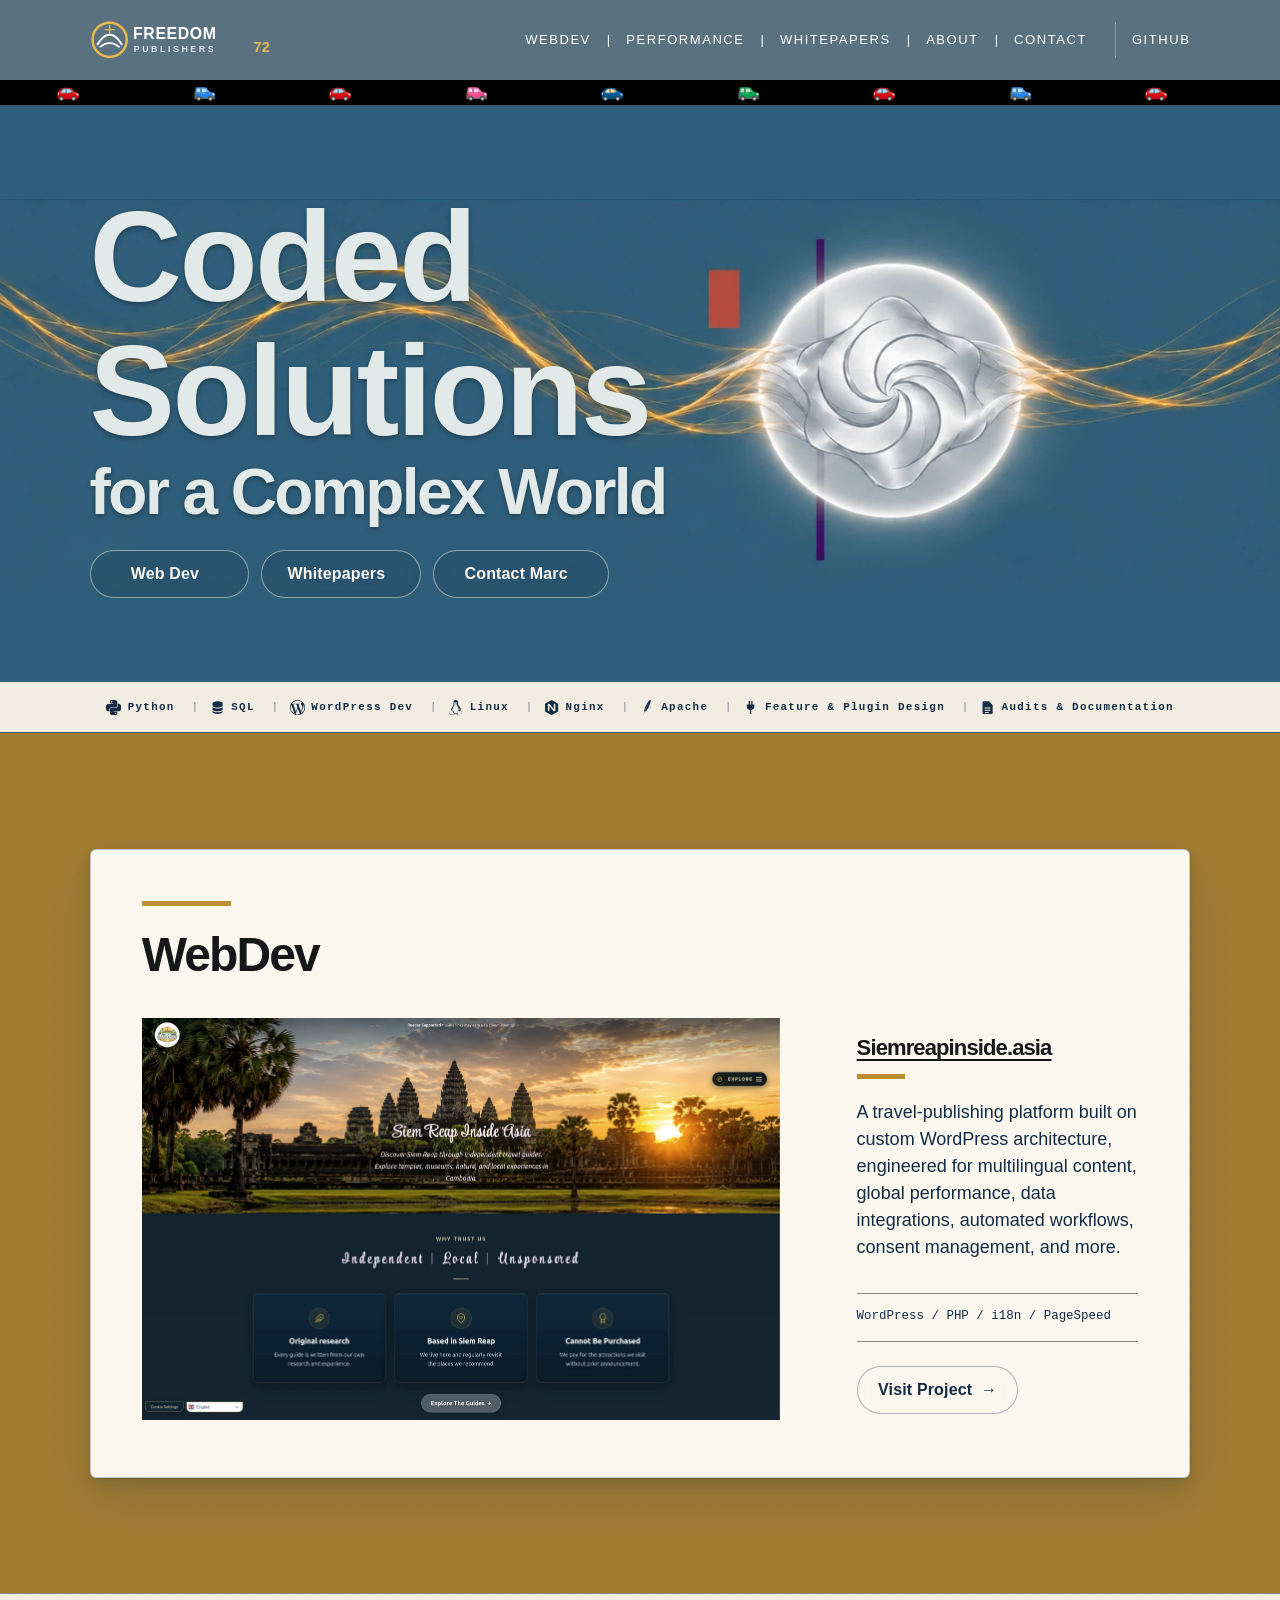
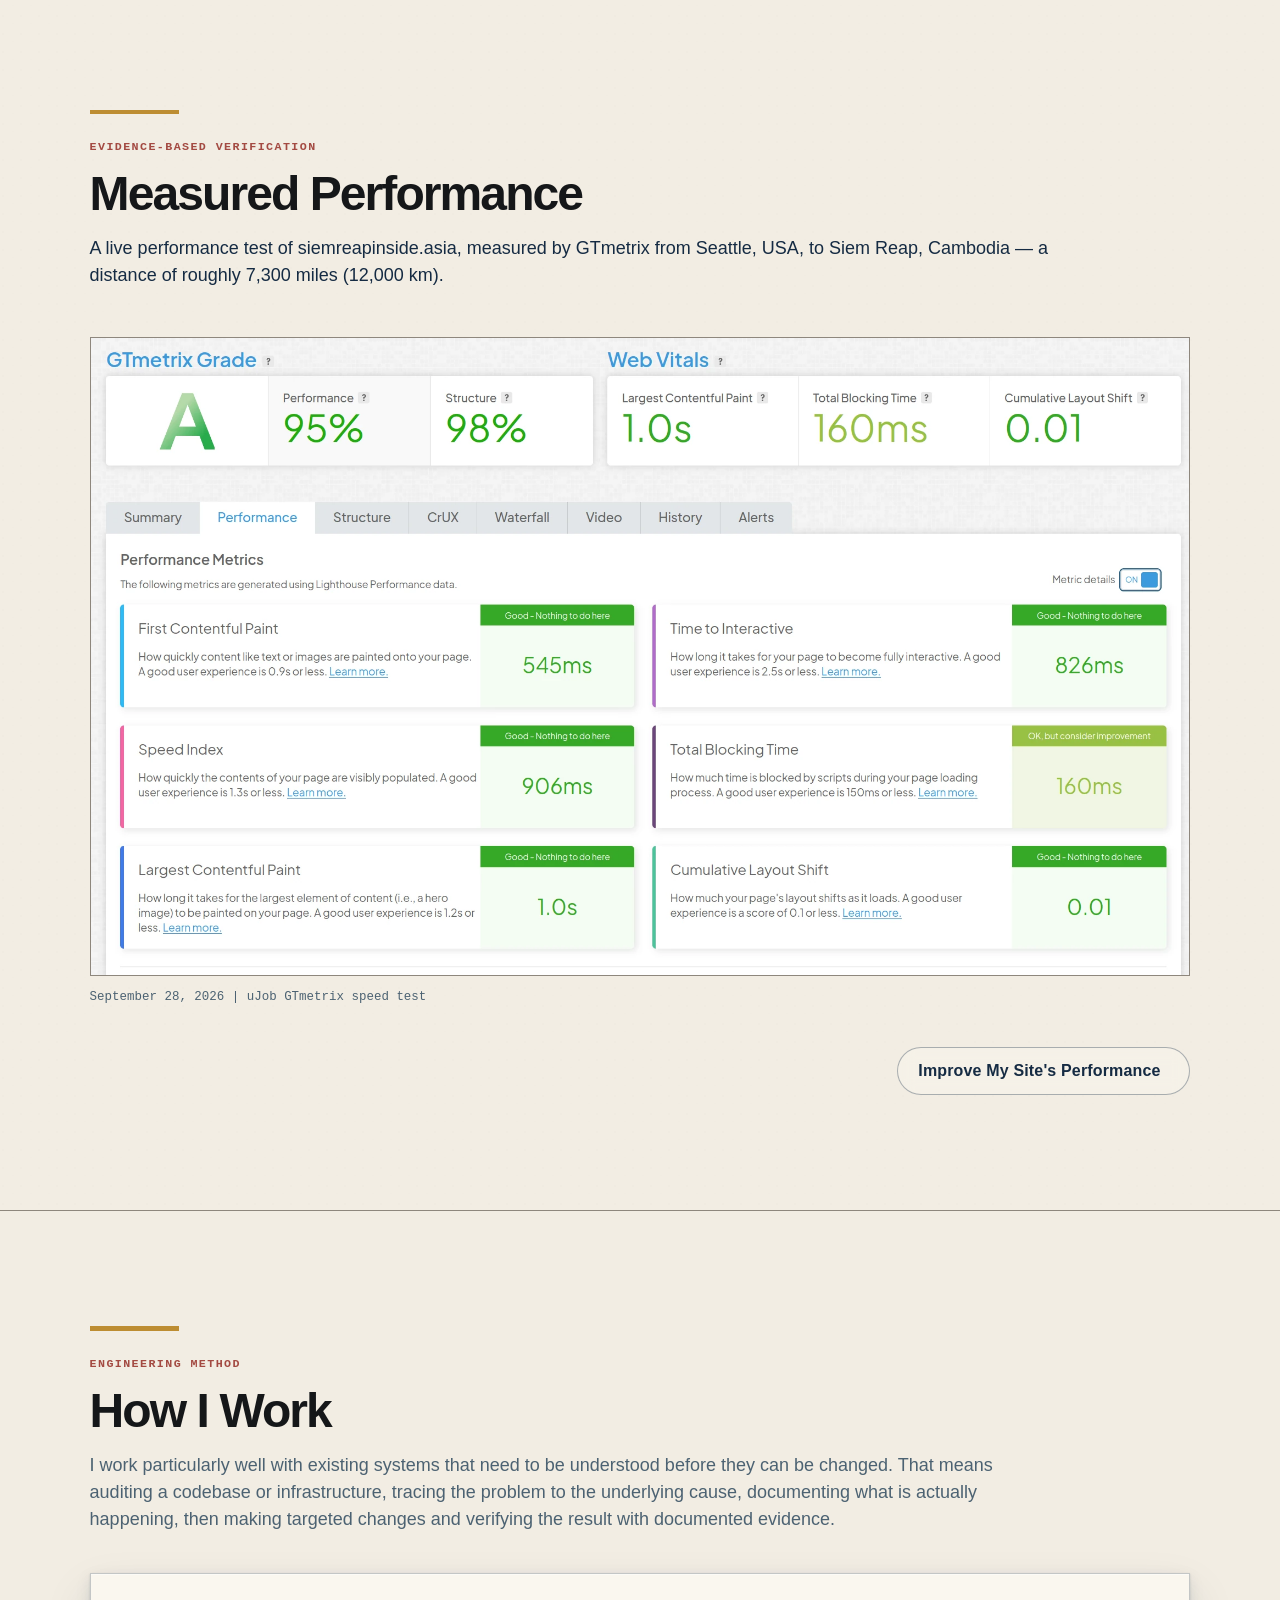
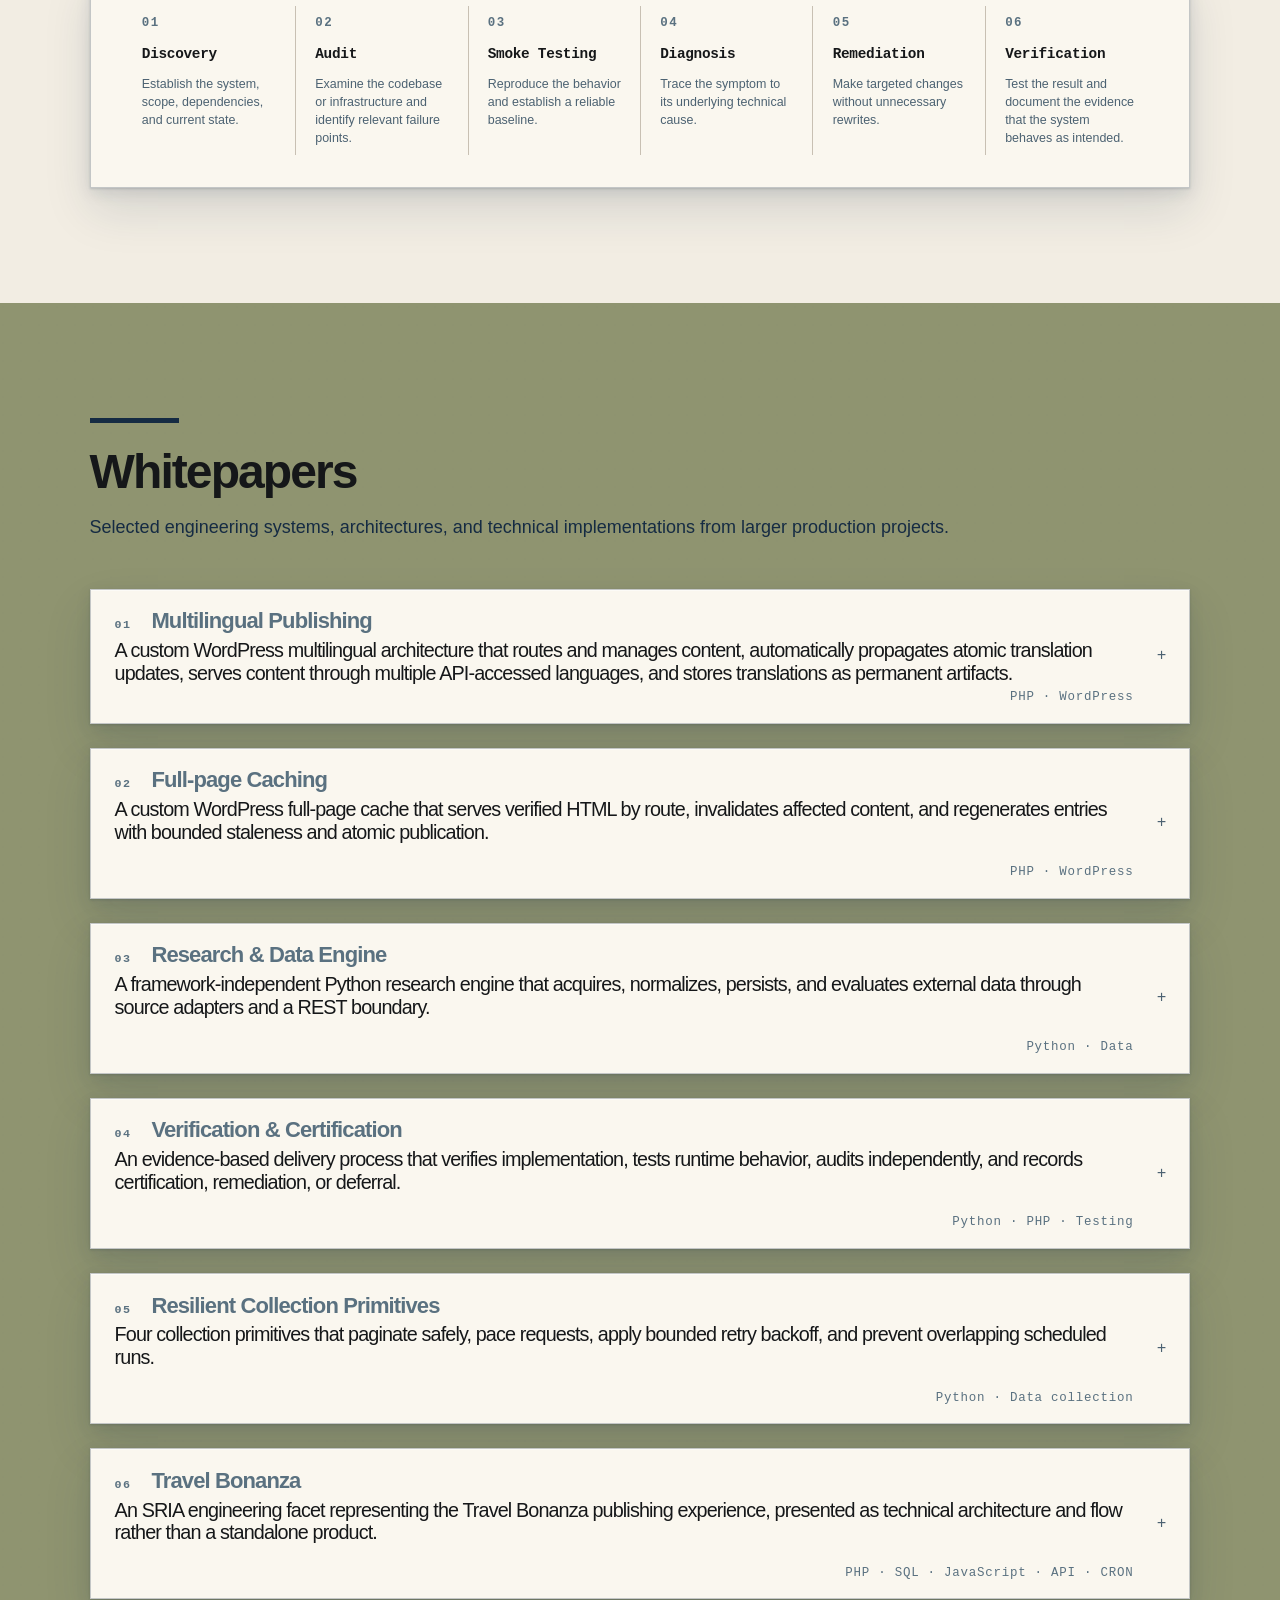
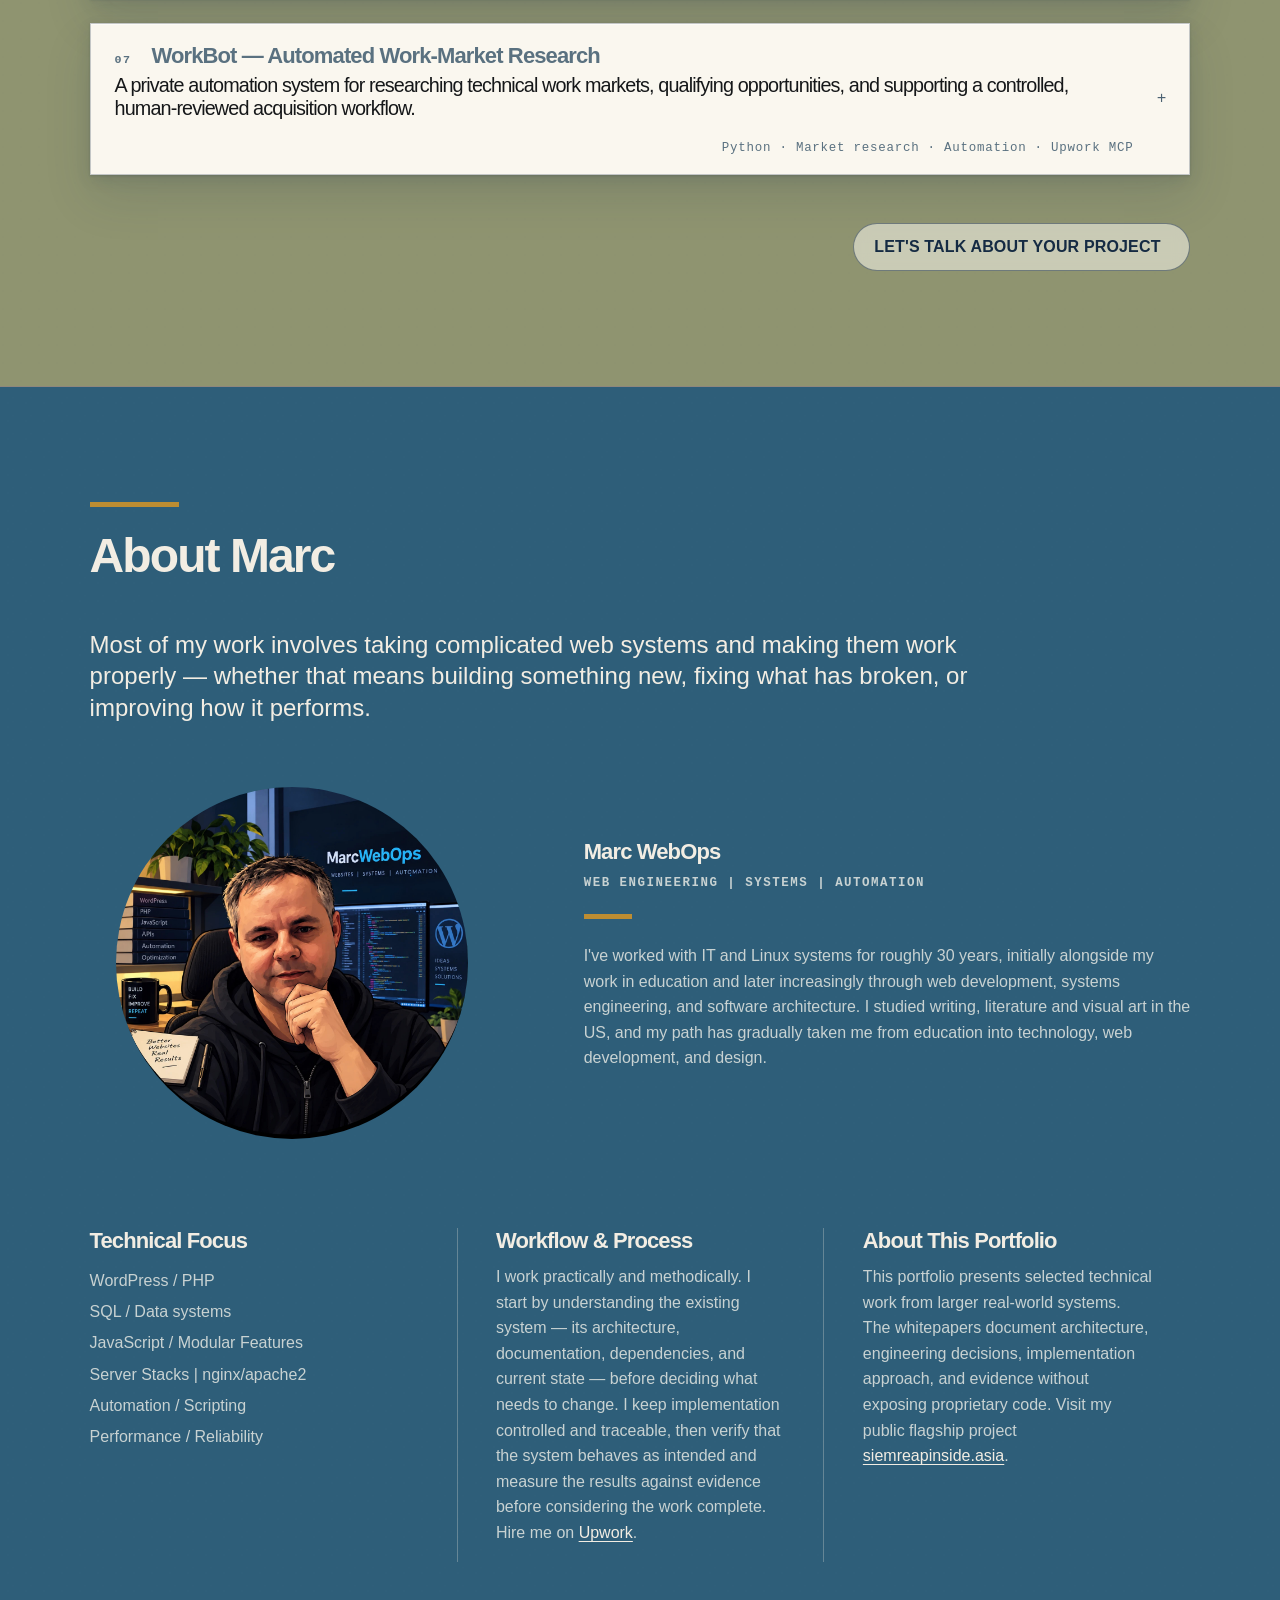
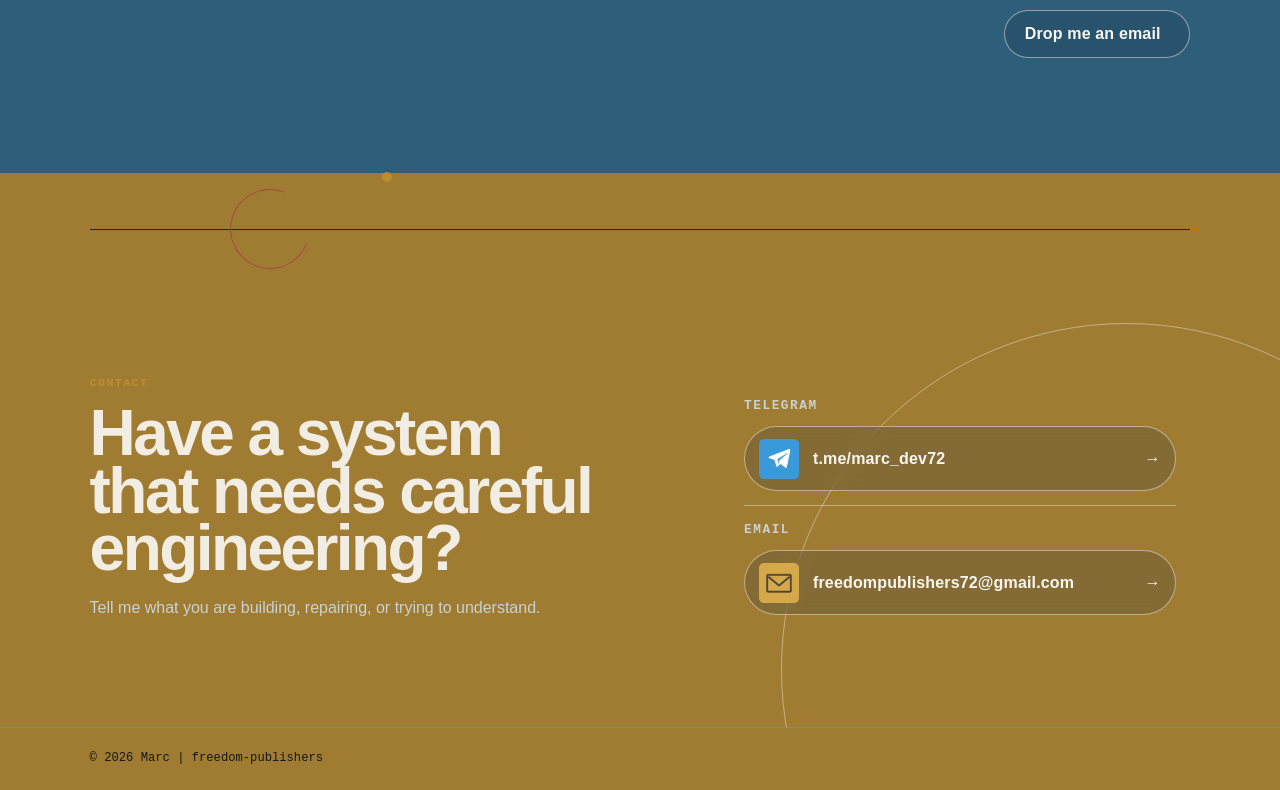
==== commit 3bbe1286: "Simplify contact section" ====
--- a/index.html
+++ b/index.html
@@ -1375,33 +1375,6 @@
         </div>
 
         <div class="contact-resource-group">
-          <p class="contact-resource-label">Contact Info</p>
-          <ul class="contact-resource-list">
-            <li><a class="button contact-resource-link"
-                href="https://www.upwork.com/freelancers/~01a02991ceb7bb61e1?mp_source=share" target="_blank"
-                rel="noopener noreferrer">
-                <img src="assets/images/contact-icons/wordpress.webp" alt="" aria-hidden="true">
-                <span class="contact-resource-link__text">WordPress Development</span>
-                <span aria-hidden="true">→</span><span class="sr-only"> (opens in a new tab)</span>
-              </a></li>
-            <li><a class="button contact-resource-link"
-                href="https://www.upwork.com/freelancers/~01a02991ceb7bb61e1?mp_source=share" target="_blank"
-                rel="noopener noreferrer">
-                <img src="assets/images/contact-icons/performance.webp" alt="" aria-hidden="true">
-                <span class="contact-resource-link__text">Performance &amp; Optimization</span>
-                <span aria-hidden="true">→</span><span class="sr-only"> (opens in a new tab)</span>
-              </a></li>
-            <li><a class="button contact-resource-link"
-                href="https://www.upwork.com/freelancers/~01a02991ceb7bb61e1?mp_source=share" target="_blank"
-                rel="noopener noreferrer">
-                <img src="assets/images/contact-icons/php-api.webp" alt="" aria-hidden="true">
-                <span class="contact-resource-link__text">PHP / API Integration</span>
-                <span aria-hidden="true">→</span><span class="sr-only"> (opens in a new tab)</span>
-              </a></li>
-          </ul>
-        </div>
-
-        <div class="contact-resource-group">
           <p class="contact-resource-label">Email</p>
           <a class="button contact-resource-link" href="mailto:freedompublishers72@gmail.com">
             <img src="assets/images/contact-icons/email.webp" alt="" aria-hidden="true">
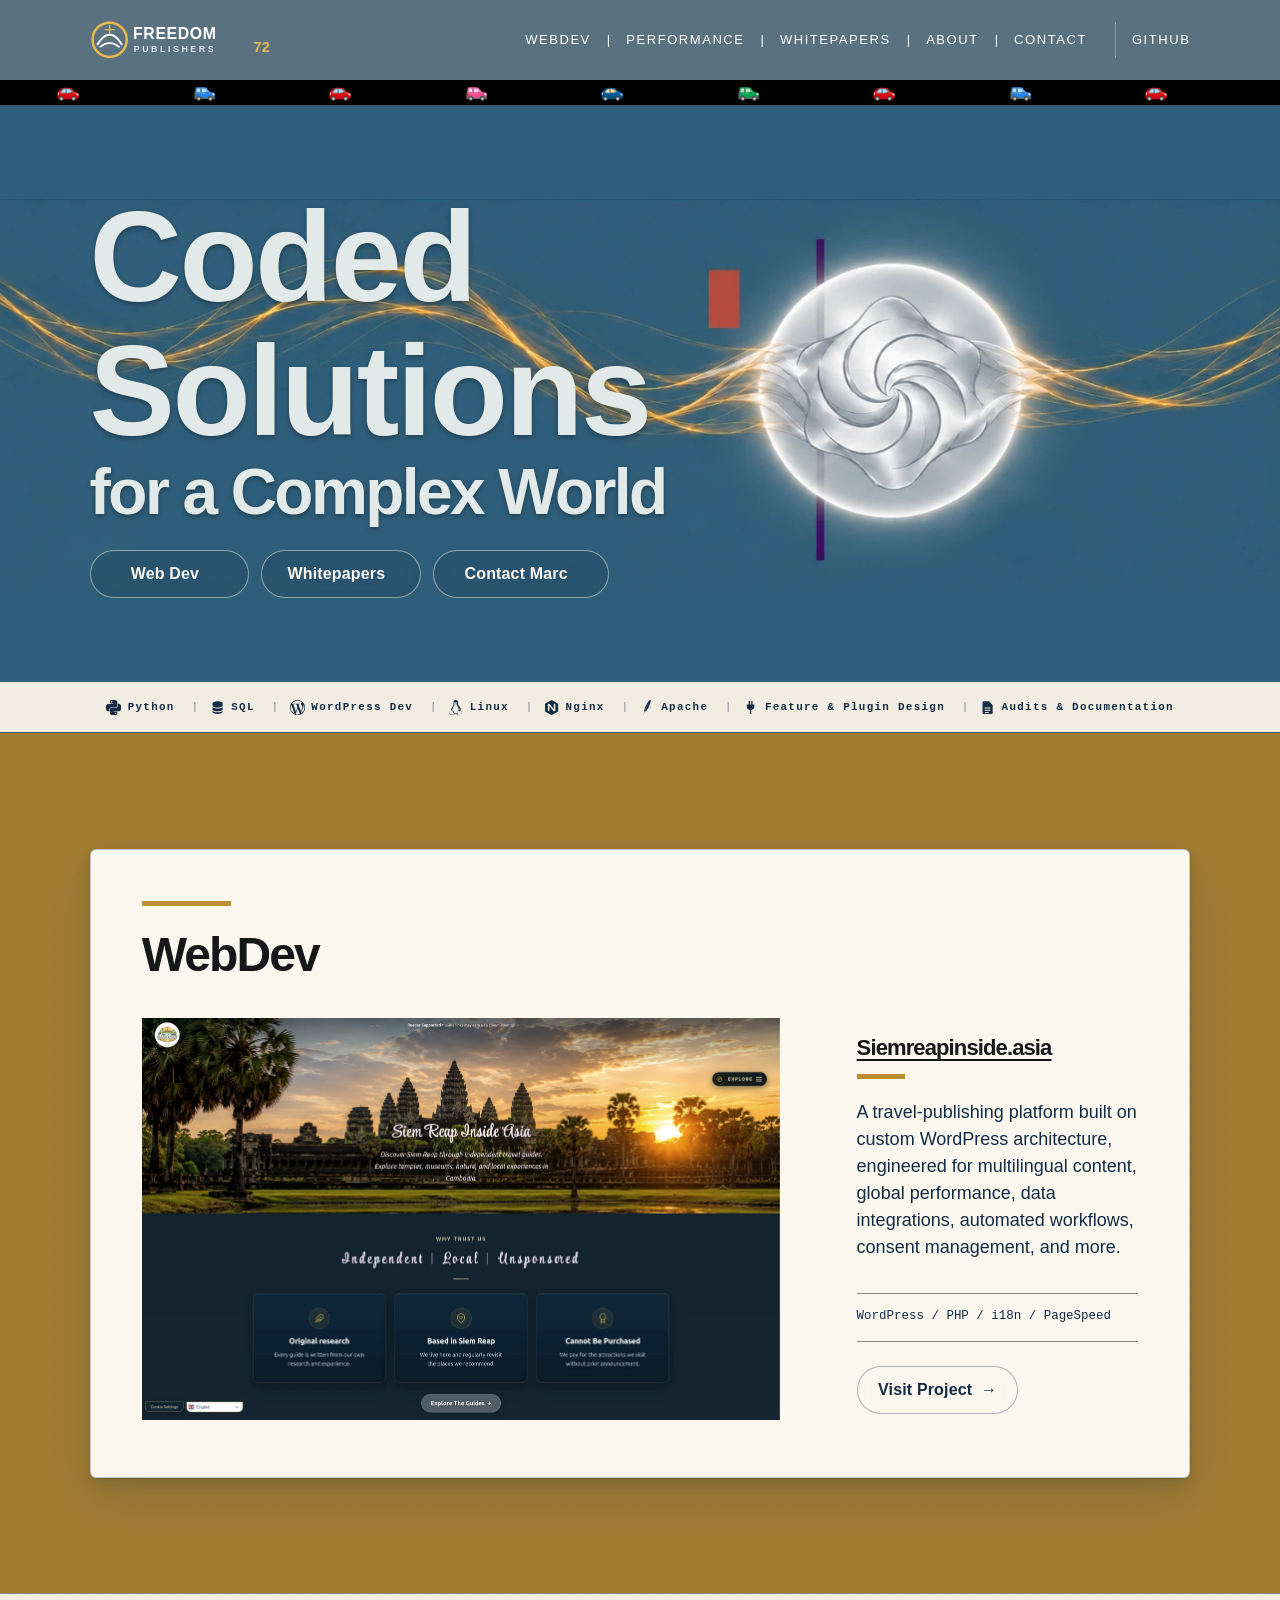
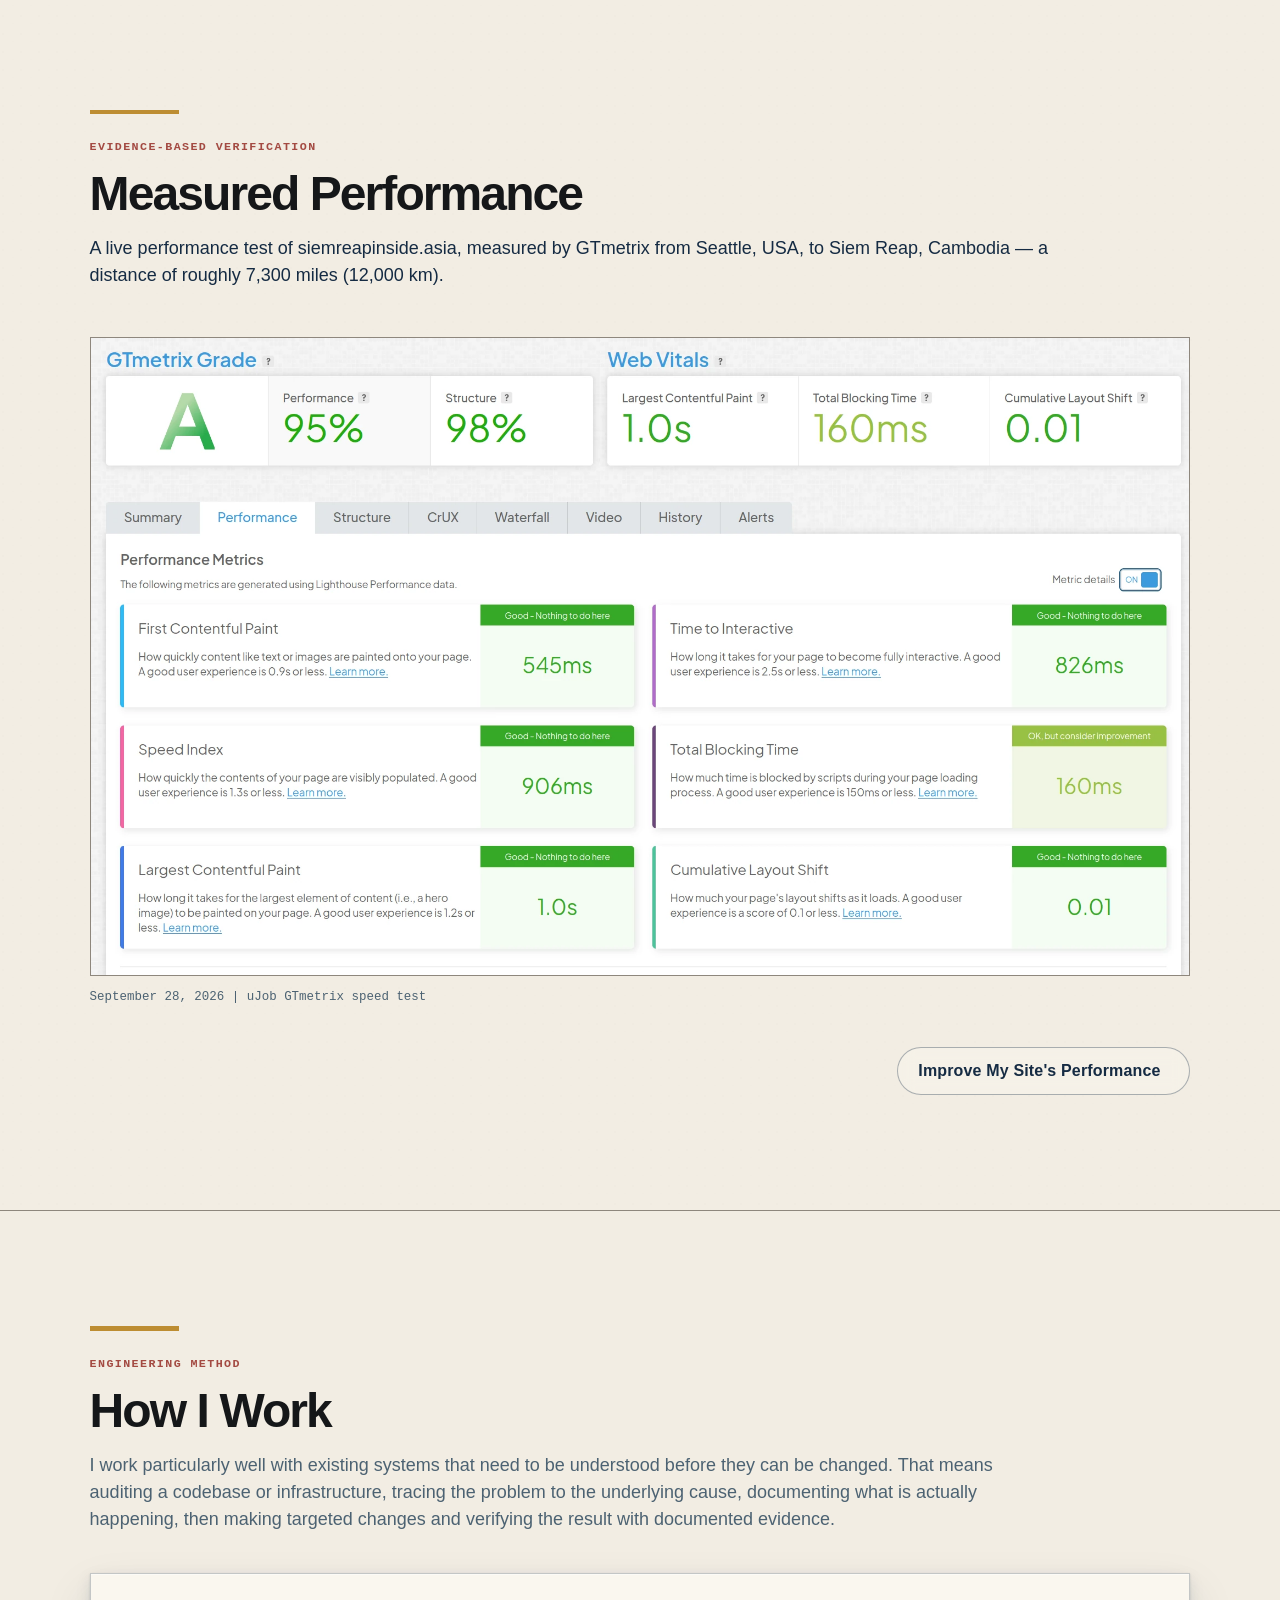
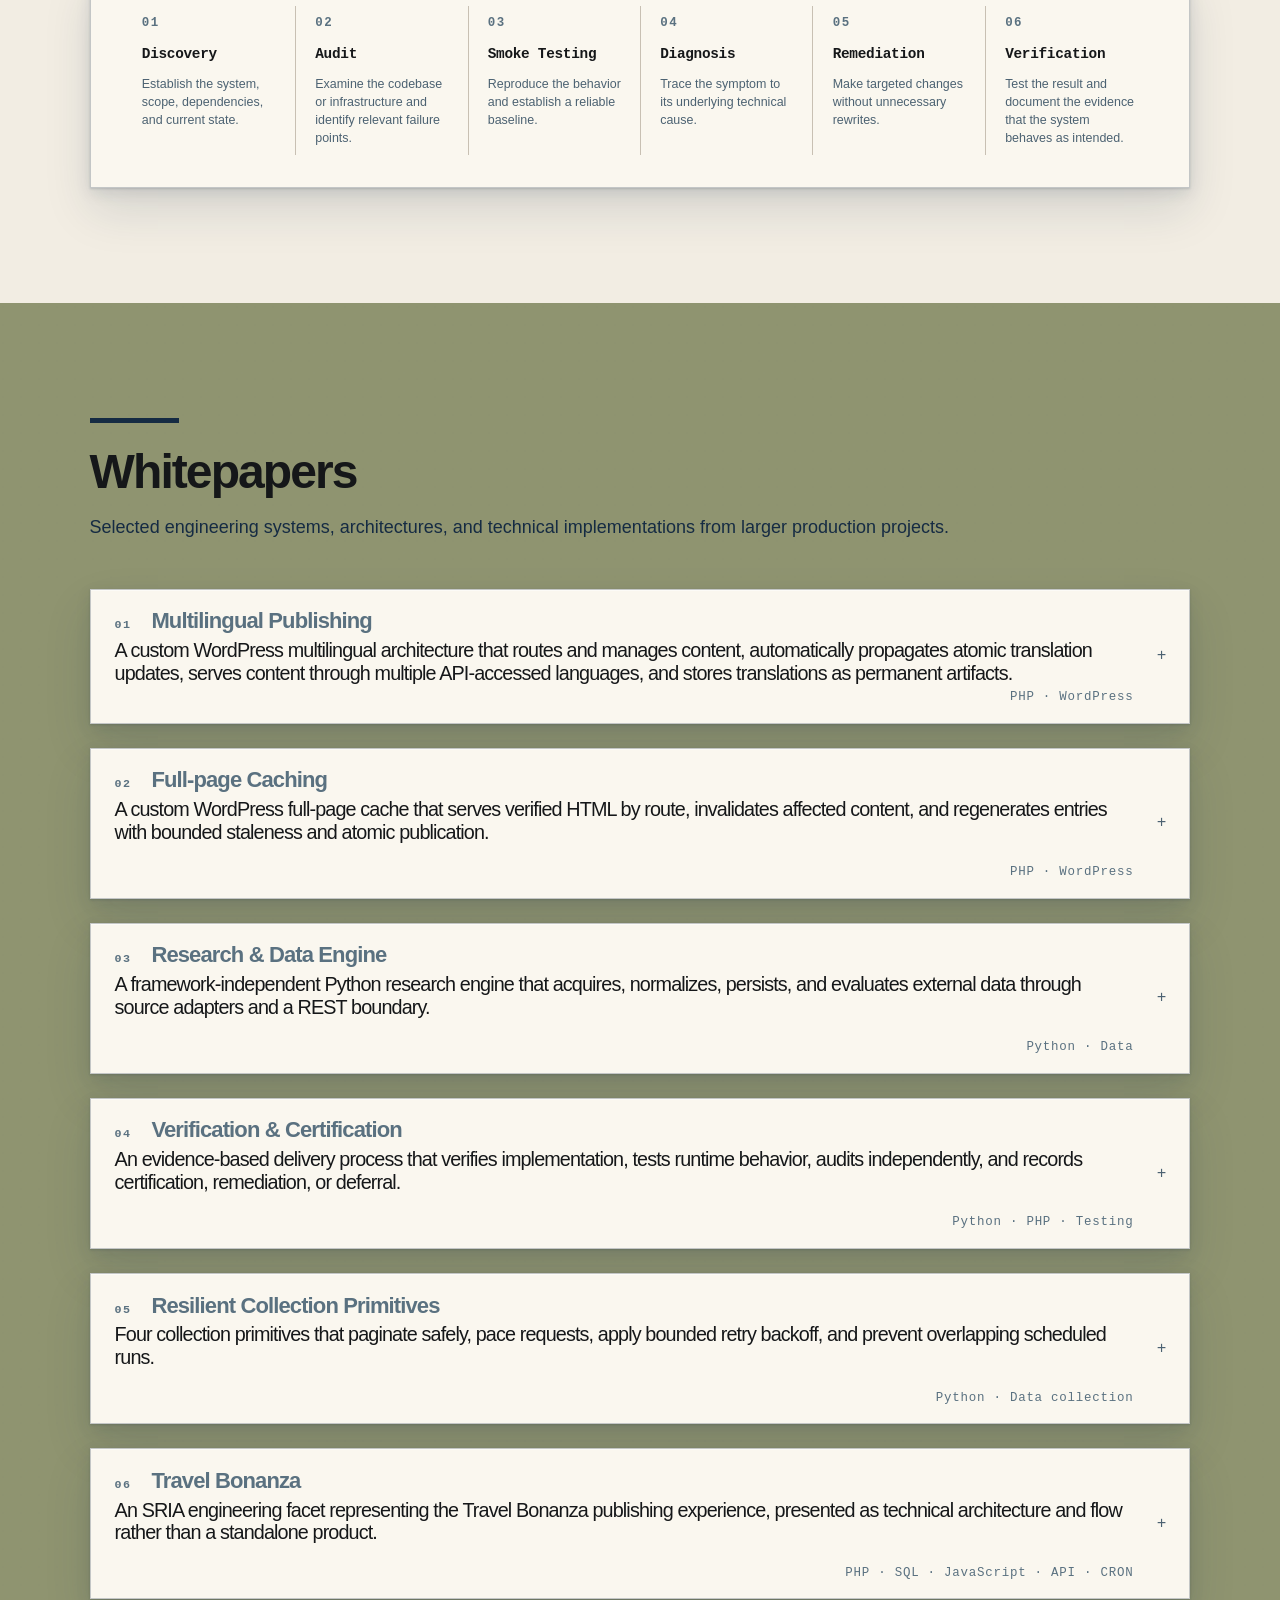
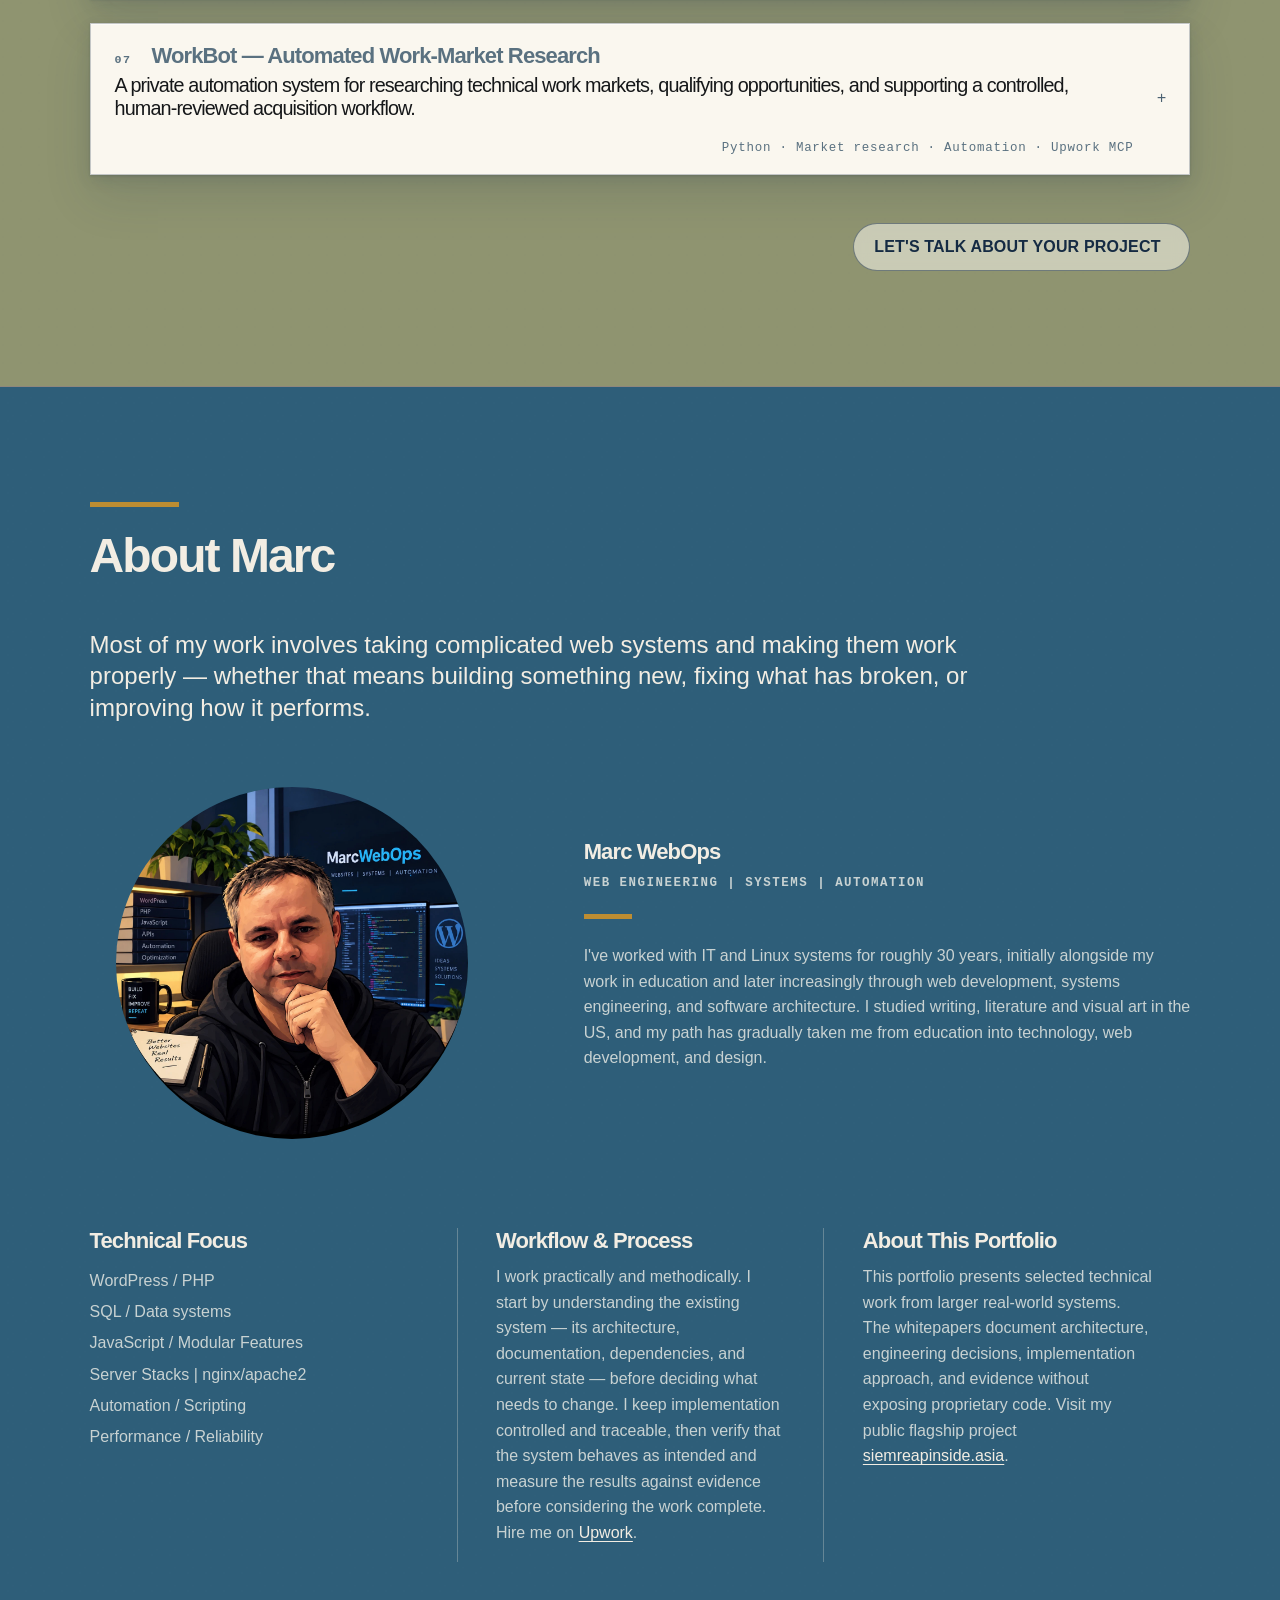
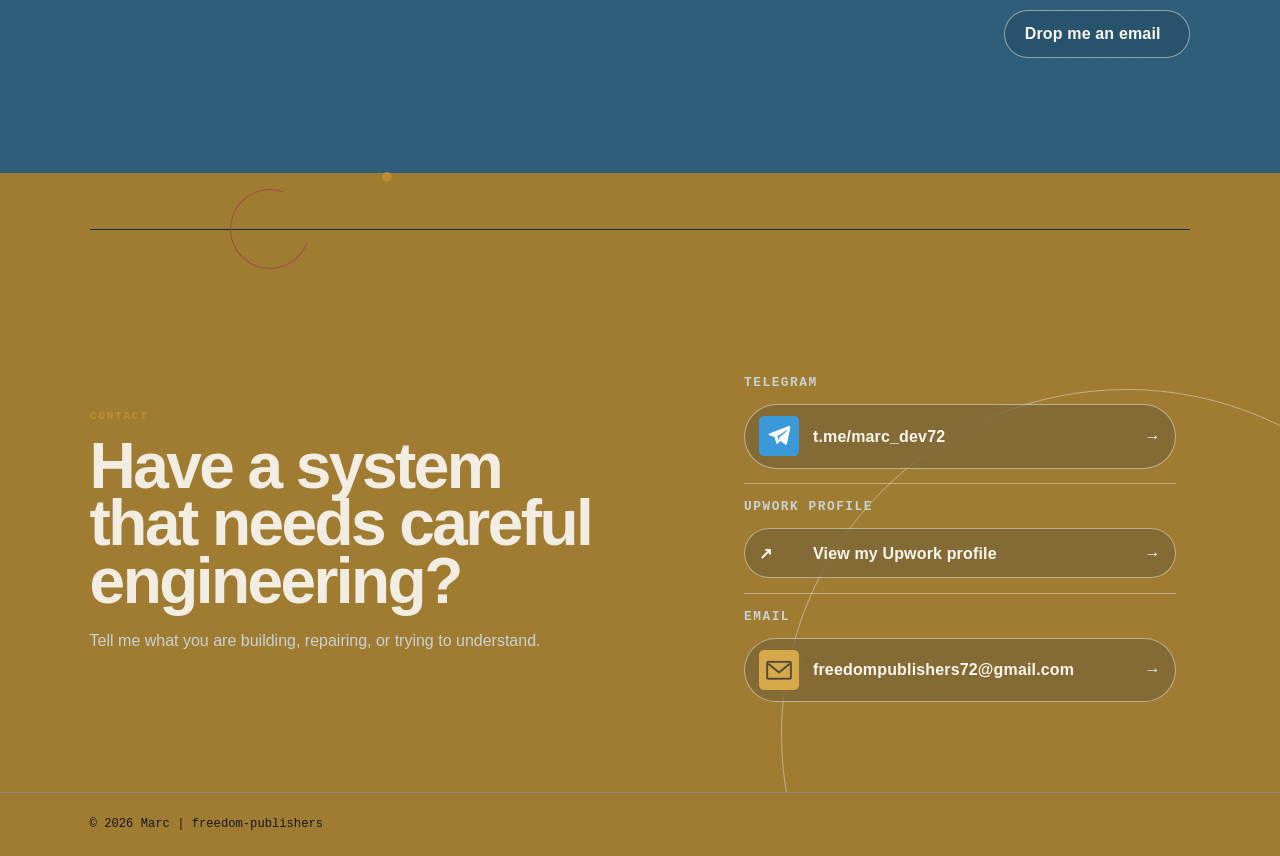
==== commit 00917aa5: "Add Upwork profile contact link" ====
--- a/index.html
+++ b/index.html
@@ -1375,6 +1375,16 @@
         </div>
 
         <div class="contact-resource-group">
+          <p class="contact-resource-label">Upwork Profile</p>
+          <a class="button contact-resource-link" href="https://www.upwork.com/freelancers/~01a02991ceb7bb61e1?viewMode=1" target="_blank"
+            rel="noopener noreferrer" title="View Marc's public Upwork profile">
+            <span aria-hidden="true">↗</span>
+            <span class="contact-resource-link__text">View my Upwork profile</span>
+            <span aria-hidden="true">→</span><span class="sr-only"> (opens in a new tab)</span>
+          </a>
+        </div>
+
+        <div class="contact-resource-group">
           <p class="contact-resource-label">Email</p>
           <a class="button contact-resource-link" href="mailto:freedompublishers72@gmail.com">
             <img src="assets/images/contact-icons/email.webp" alt="" aria-hidden="true">
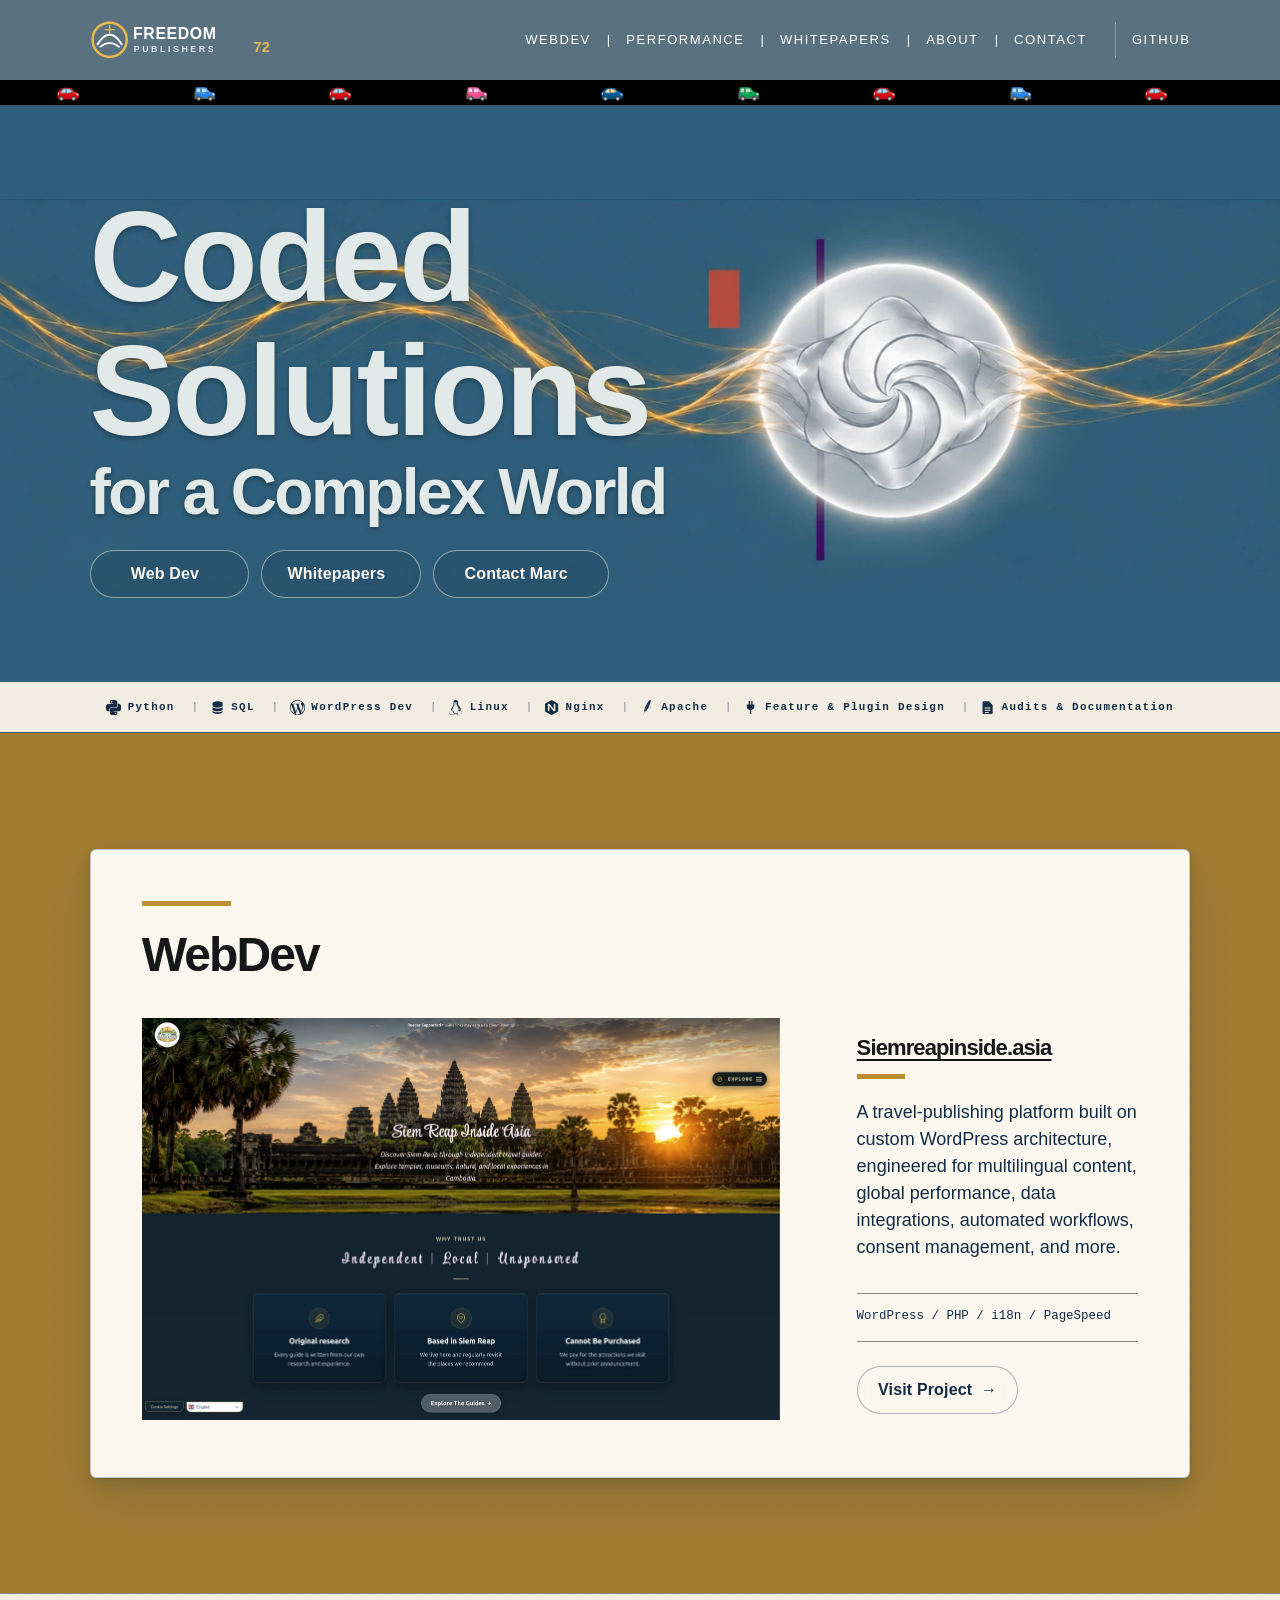
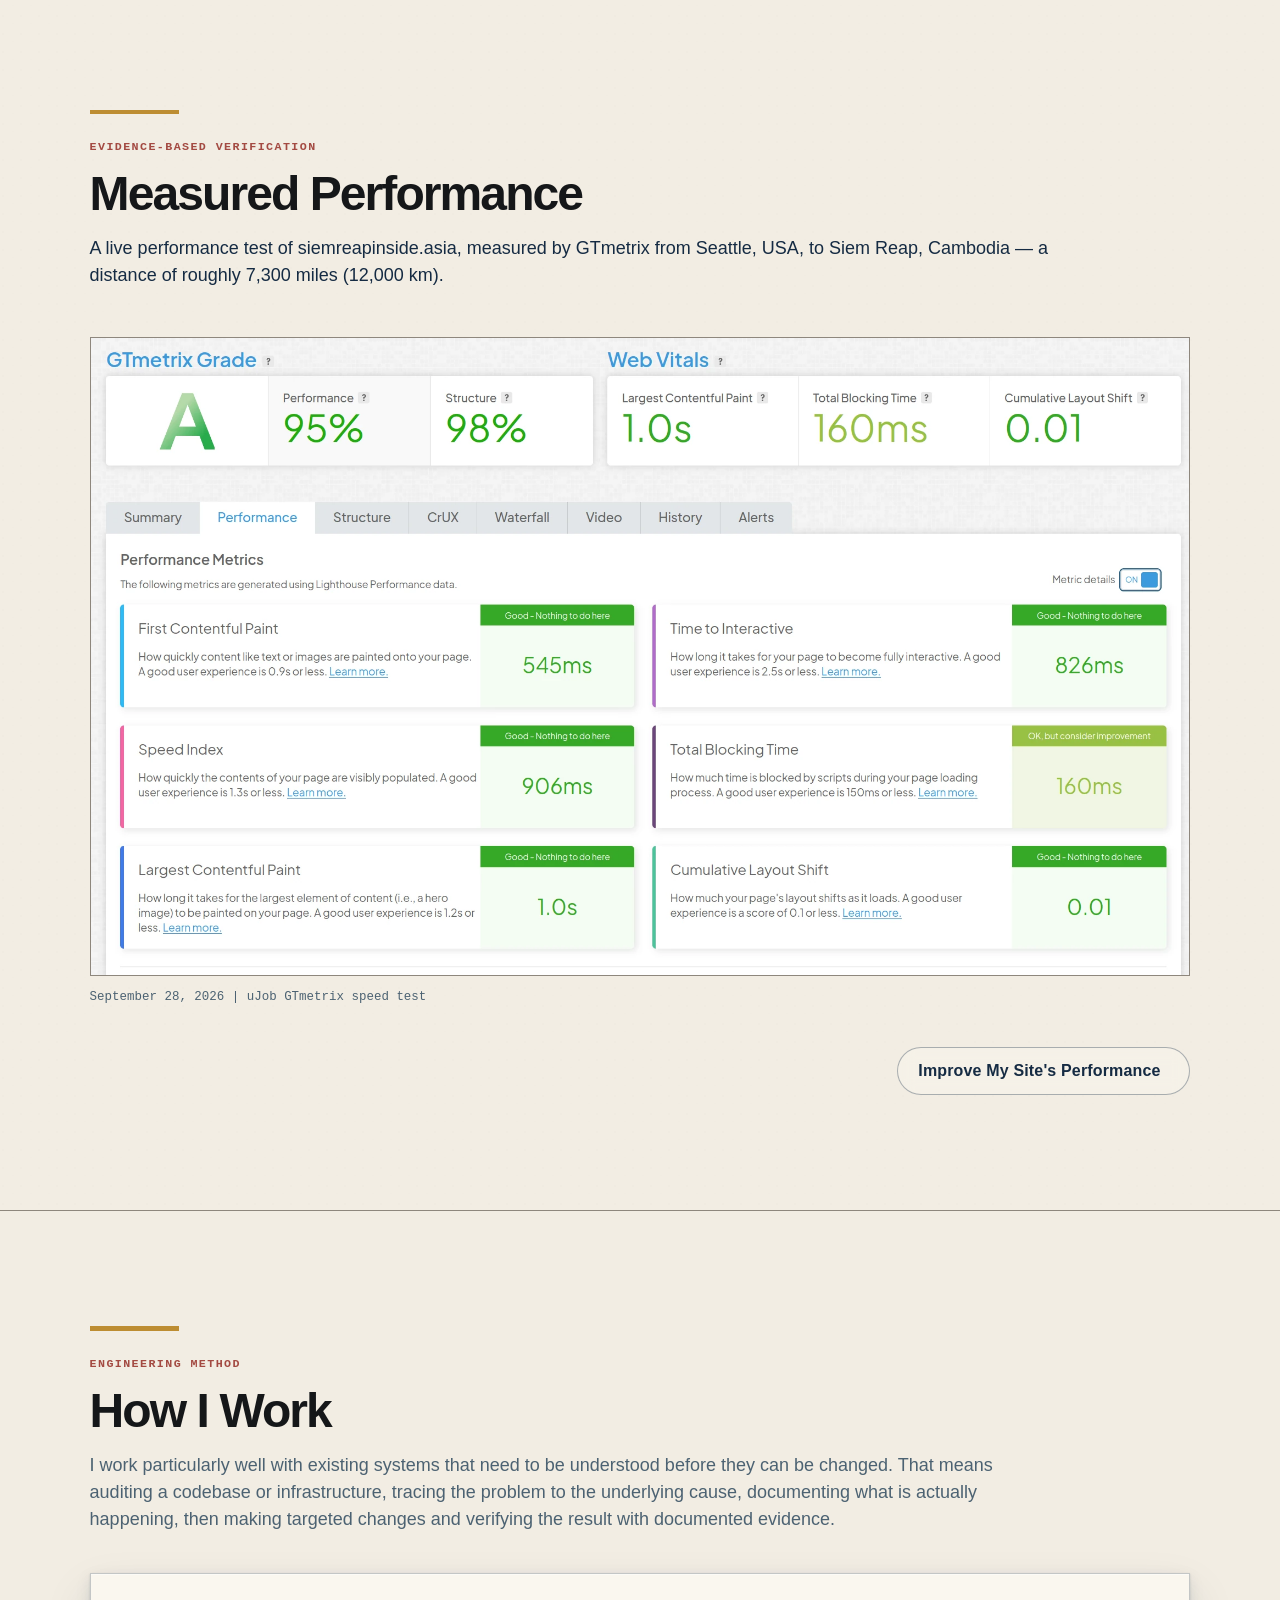
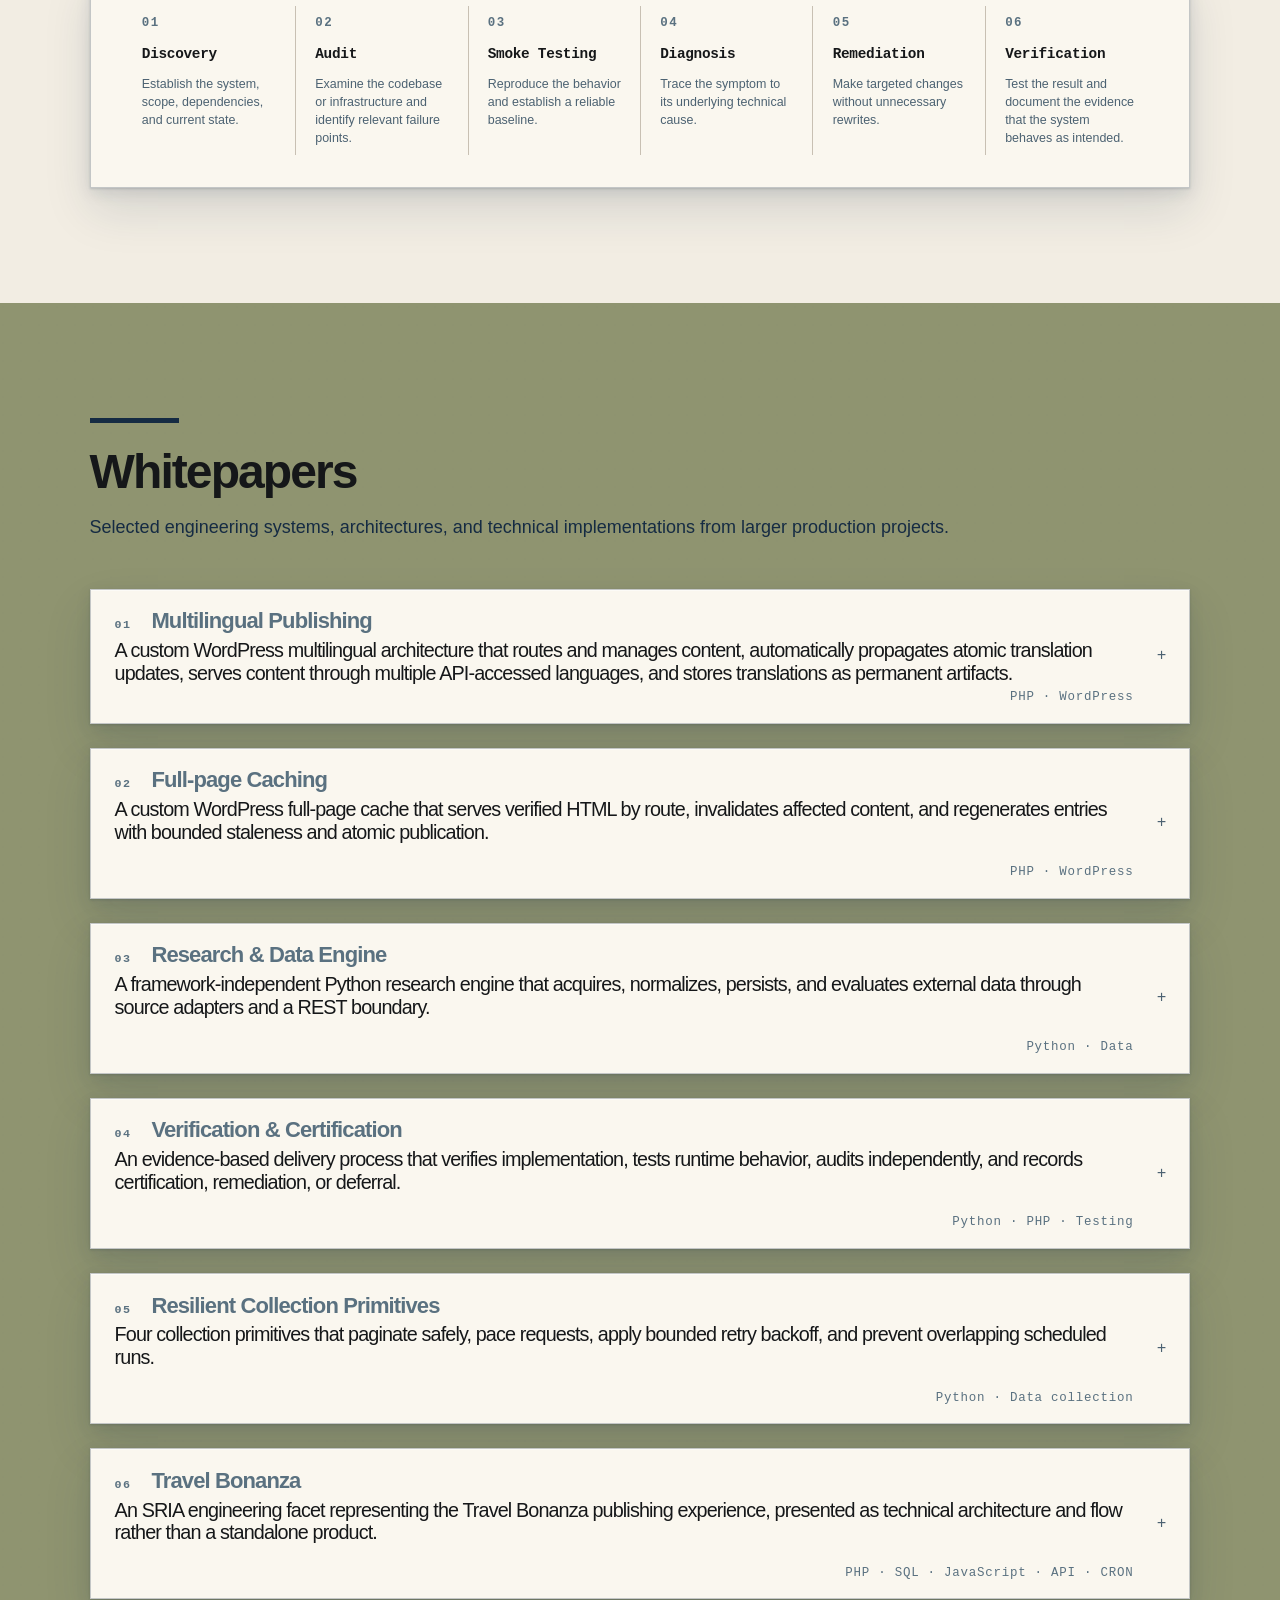
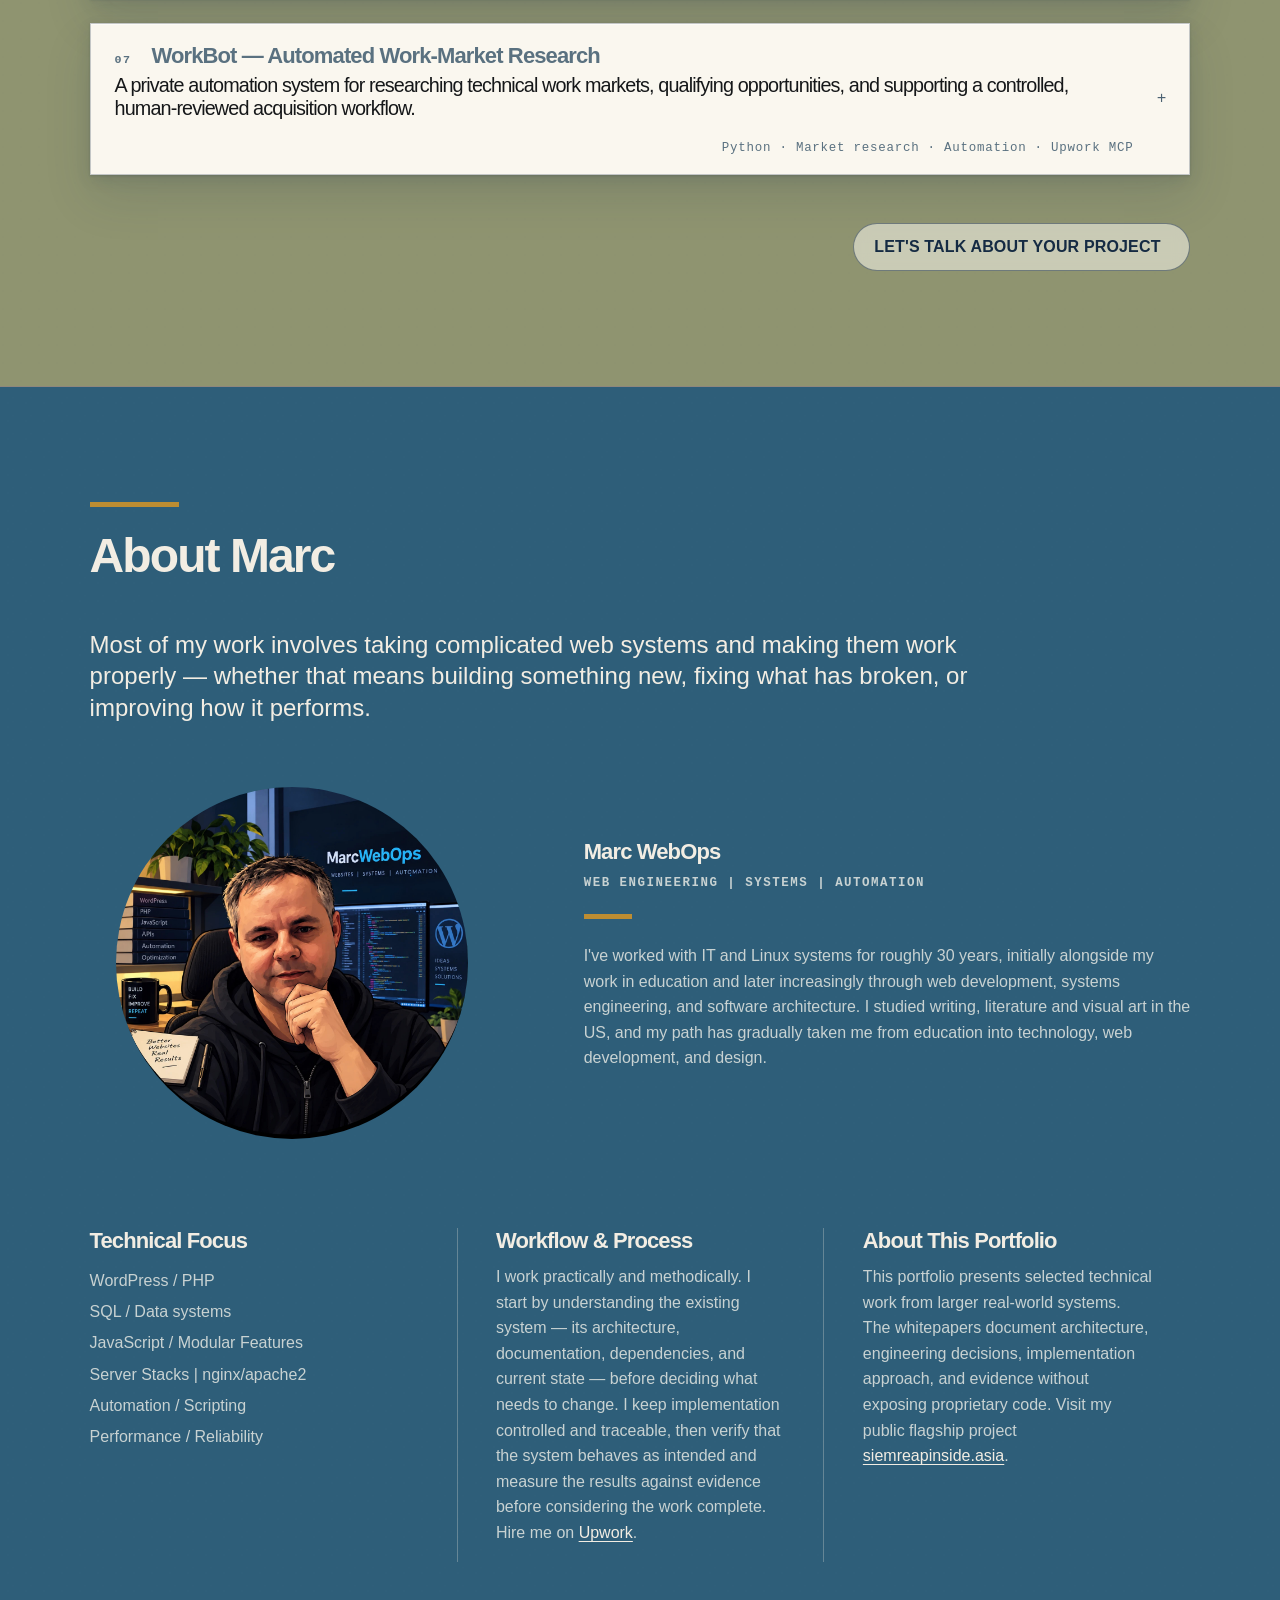
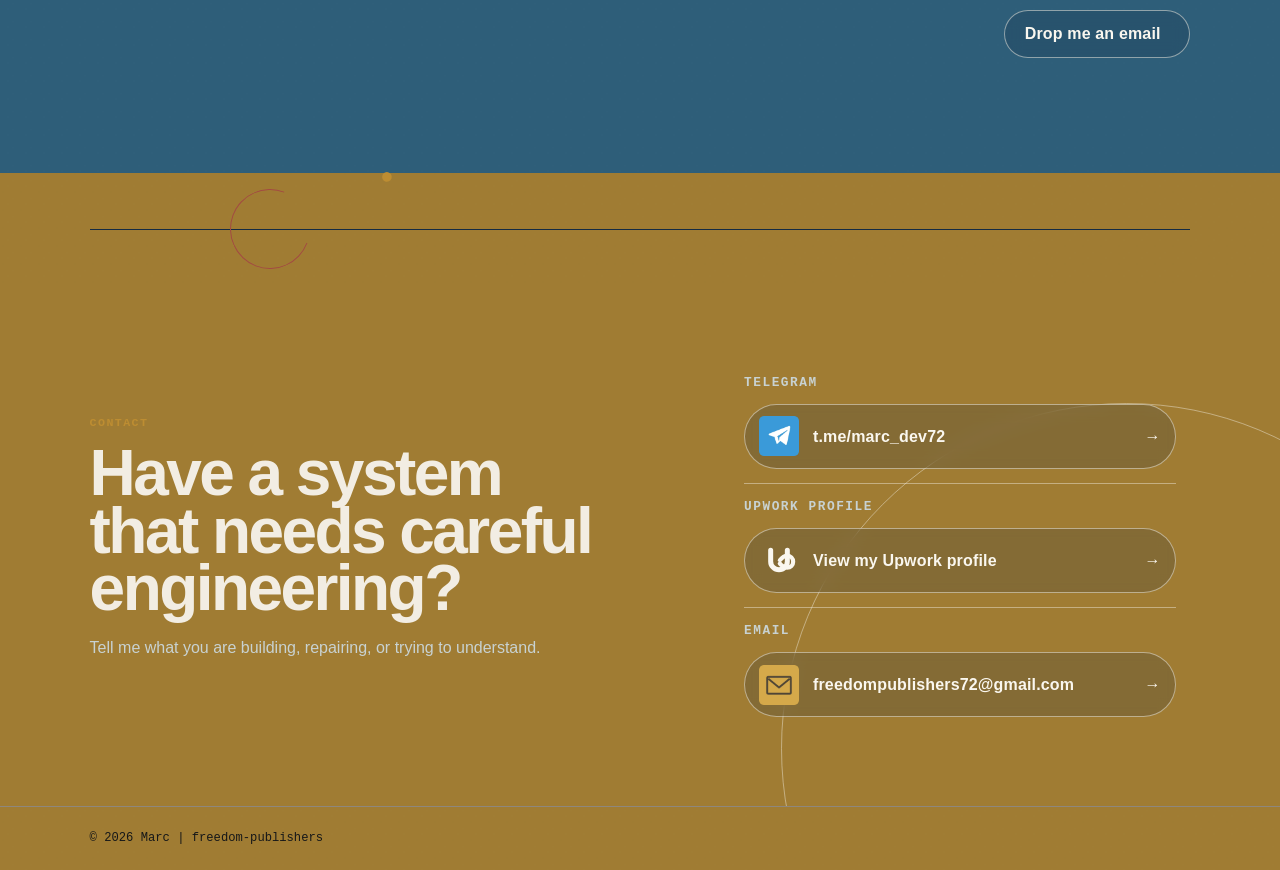
==== commit 578c013c: "Add Upwork profile icon" ====
--- a/index.html
+++ b/index.html
@@ -1378,7 +1378,10 @@
           <p class="contact-resource-label">Upwork Profile</p>
           <a class="button contact-resource-link" href="https://www.upwork.com/freelancers/~01a02991ceb7bb61e1?viewMode=1" target="_blank"
             rel="noopener noreferrer" title="View Marc's public Upwork profile">
-            <span aria-hidden="true">↗</span>
+            <svg class="contact-resource-link__icon contact-resource-link__icon--upwork" viewBox="0 0 48 48" aria-hidden="true" focusable="false">
+              <path d="M14 11v13.5a10 10 0 0 0 20 0V11" fill="none" stroke="currentColor" stroke-width="6" stroke-linecap="round"/>
+              <path d="M25 23c2.5-3.2 5.2-5.3 8.8-5.3 4.1 0 7.2 3.1 7.2 7.2S37.9 32 33.8 32c-2.8 0-5.2-1.2-7.1-3.1L25 27" fill="none" stroke="currentColor" stroke-width="5" stroke-linecap="round"/>
+            </svg>
             <span class="contact-resource-link__text">View my Upwork profile</span>
             <span aria-hidden="true">→</span><span class="sr-only"> (opens in a new tab)</span>
           </a>
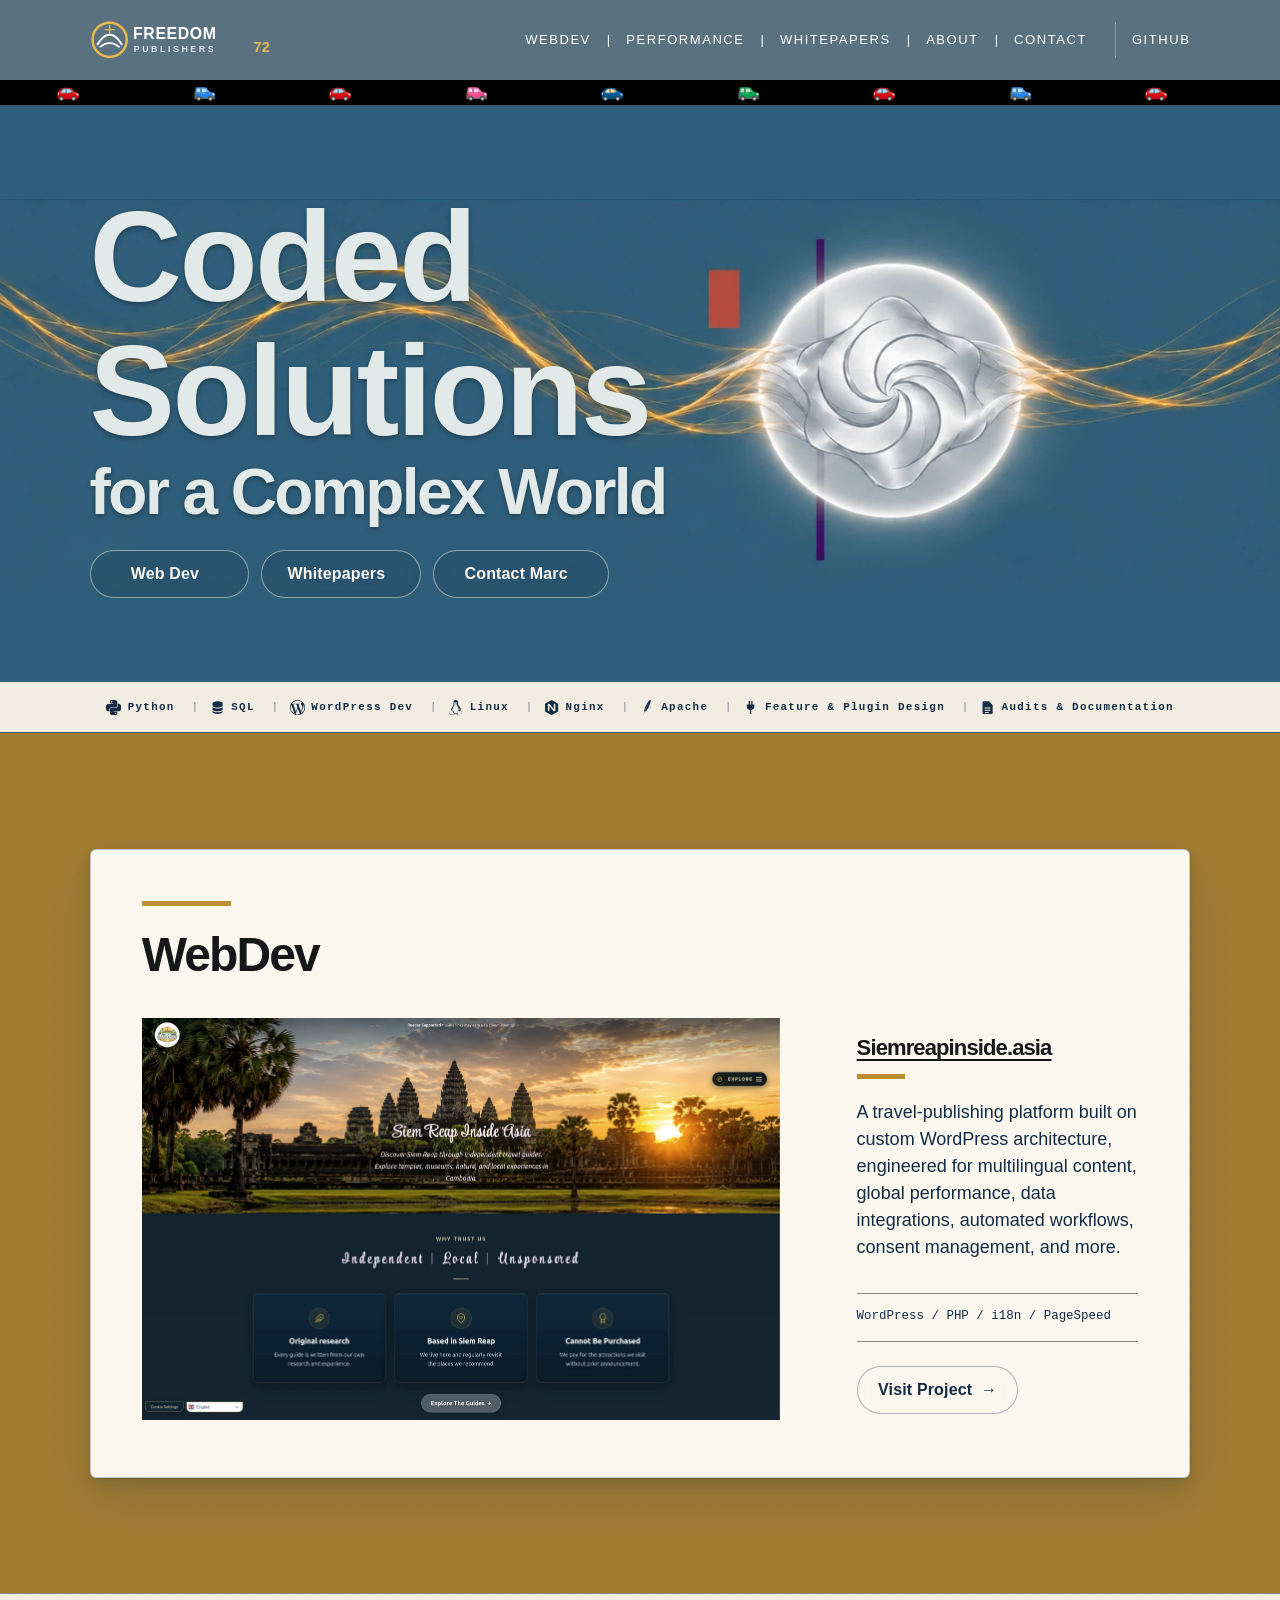
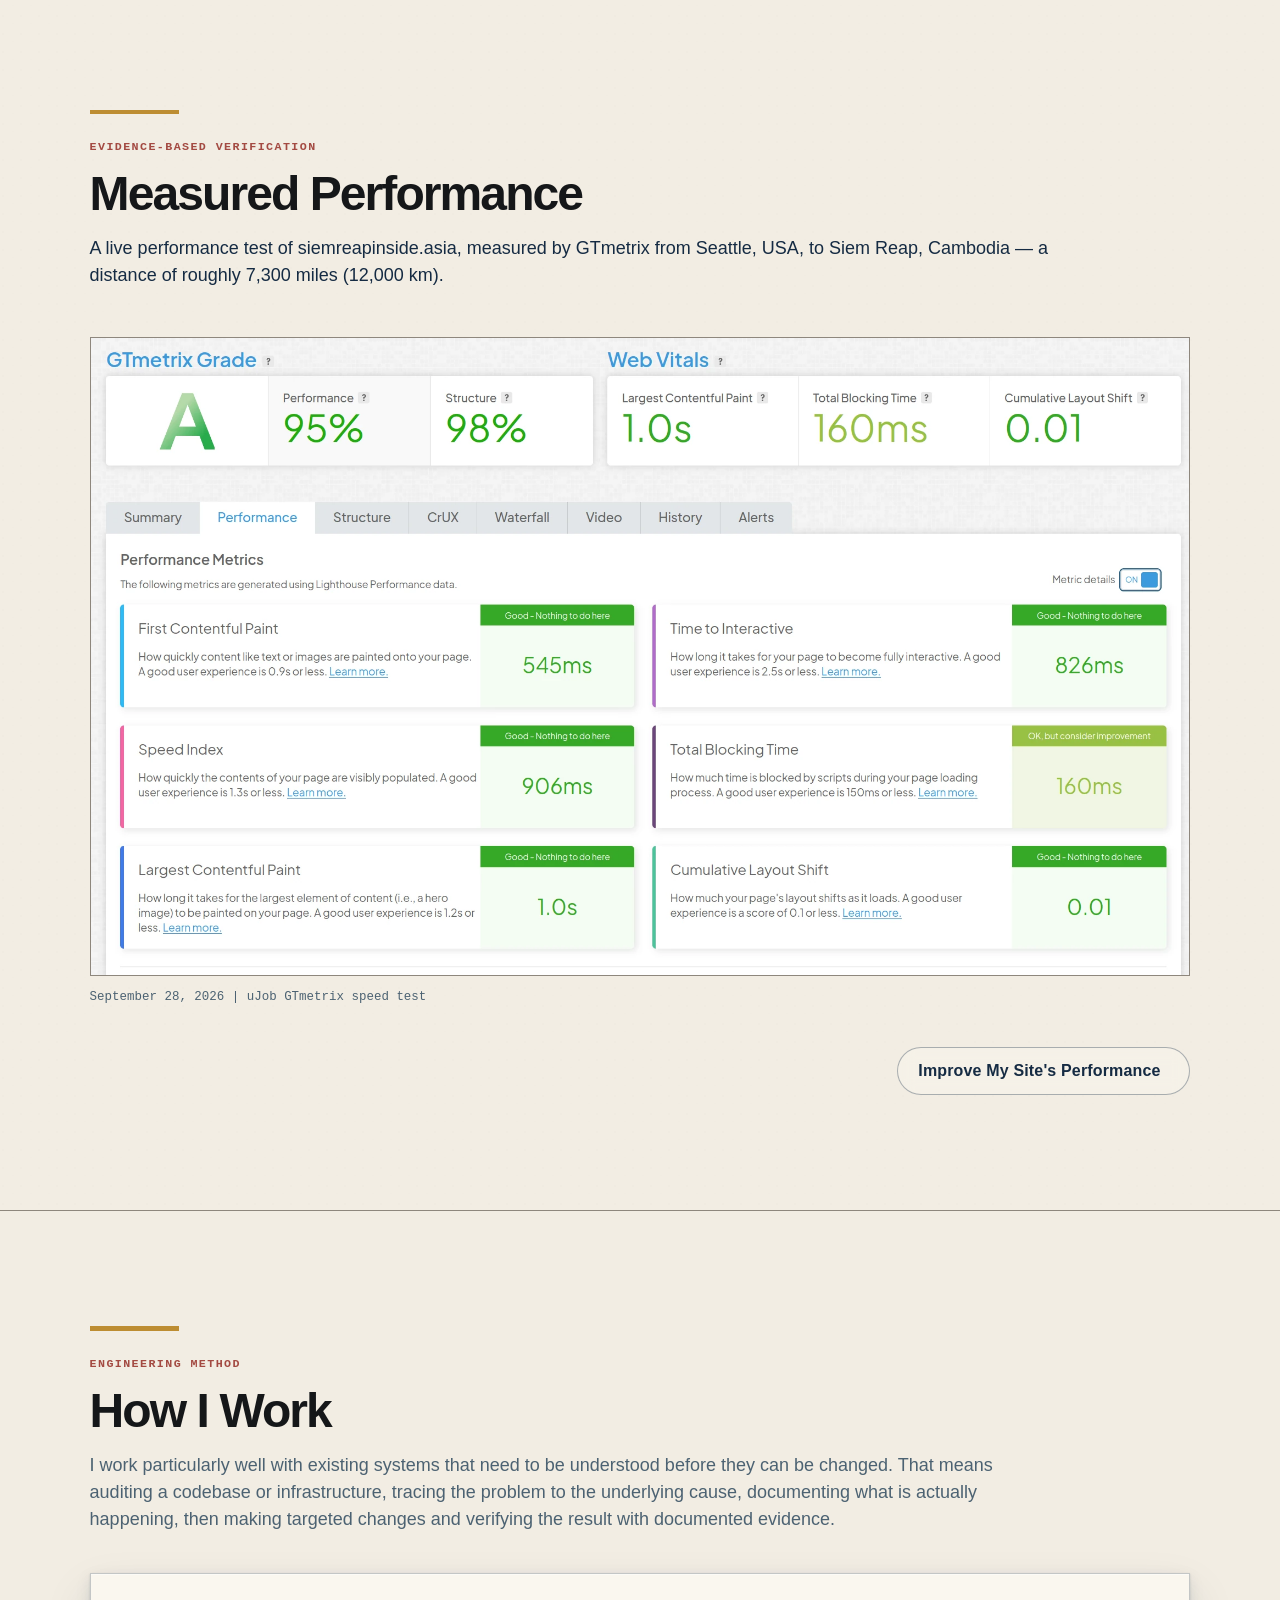
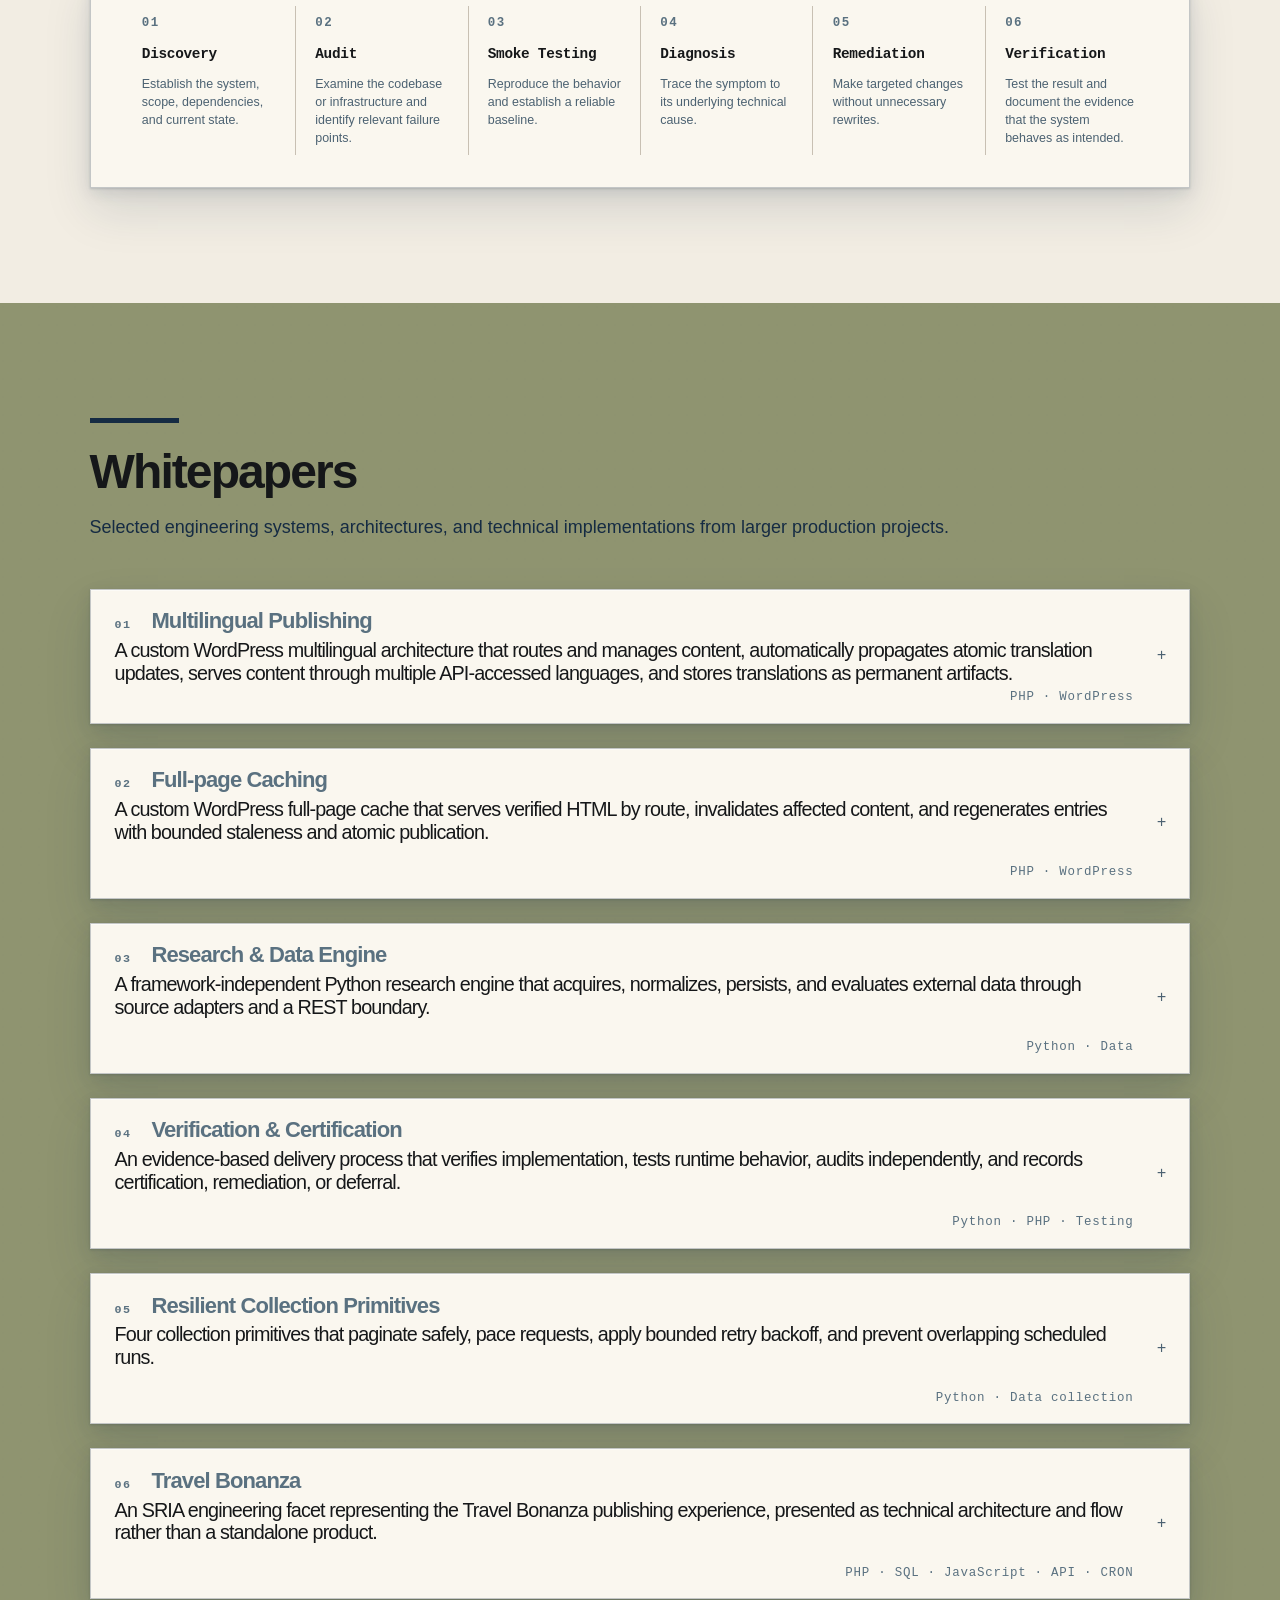
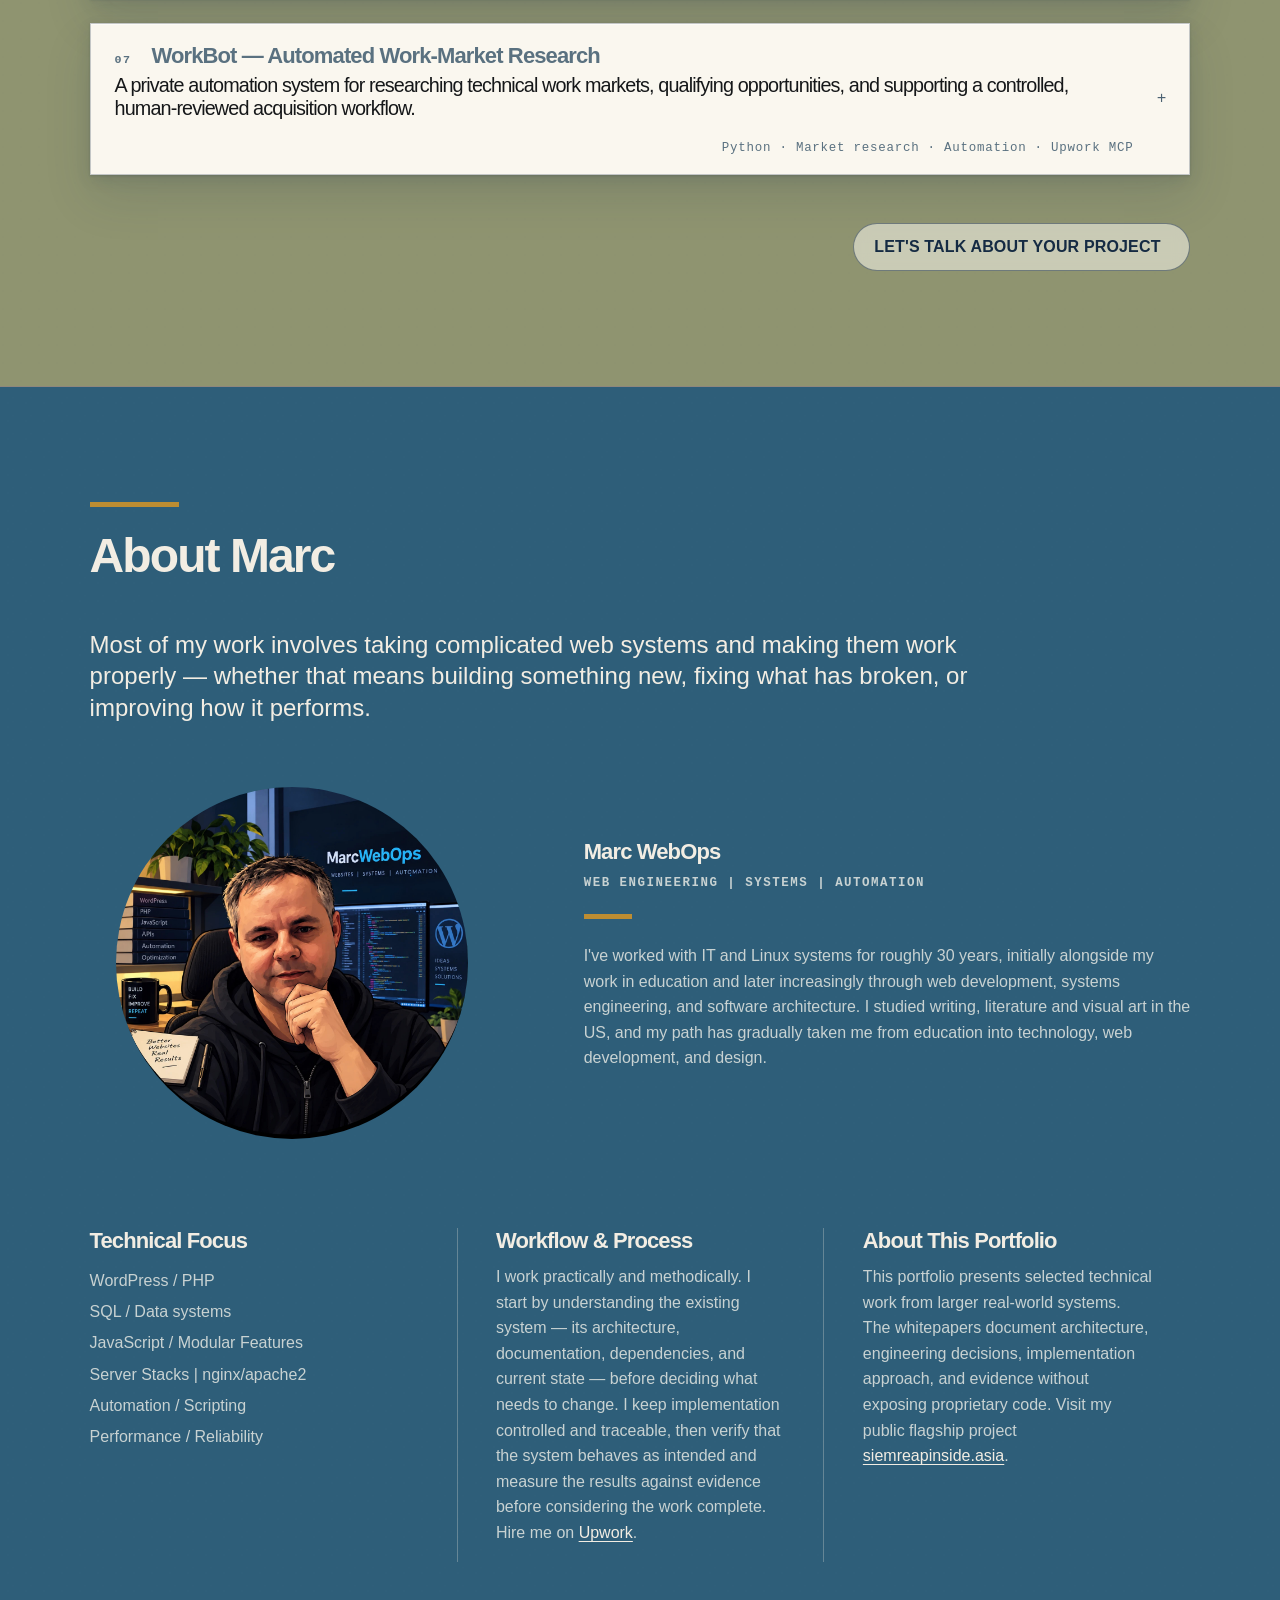
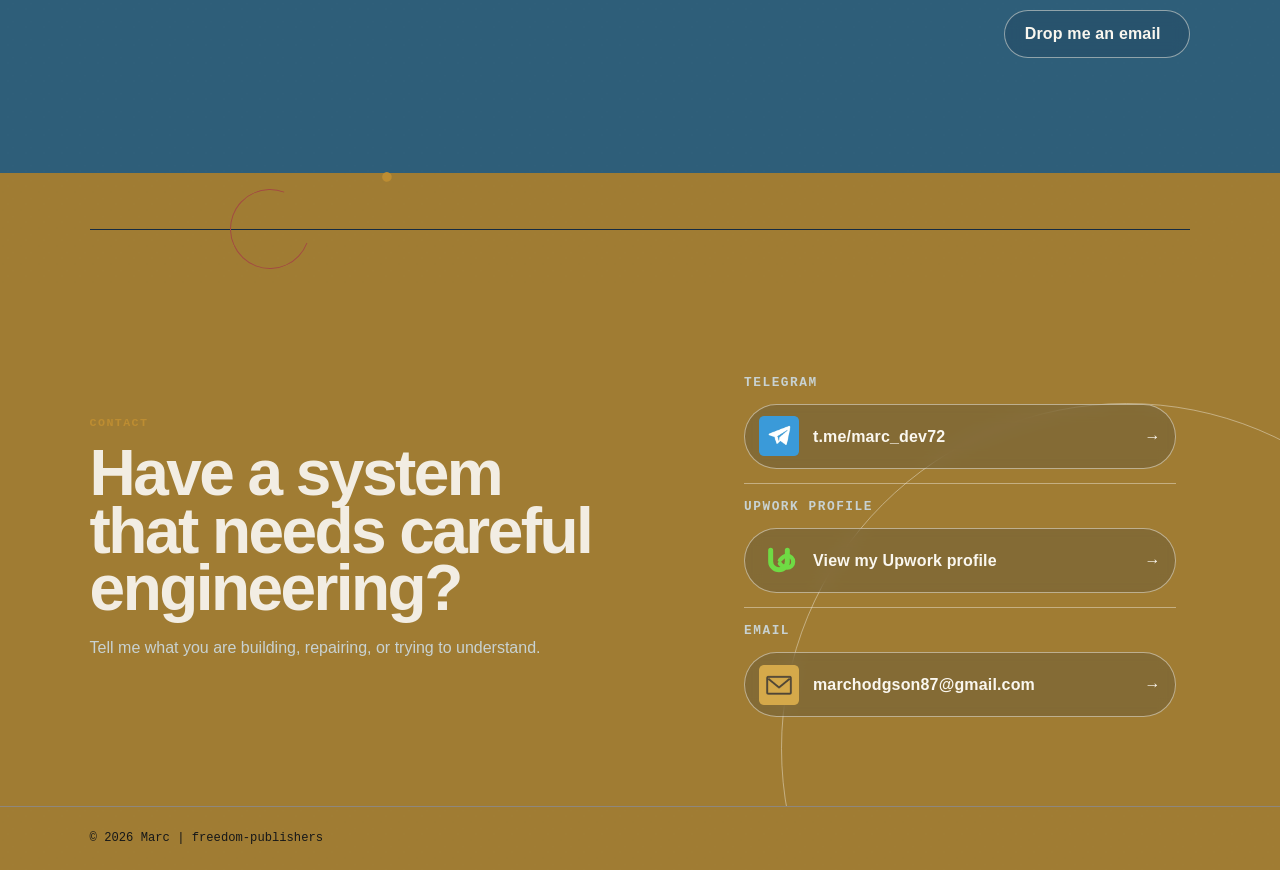
==== commit a7754ae8: "Update contact email" ====
--- a/index.html
+++ b/index.html
@@ -1389,9 +1389,9 @@
 
         <div class="contact-resource-group">
           <p class="contact-resource-label">Email</p>
-          <a class="button contact-resource-link" href="mailto:freedompublishers72@gmail.com">
+          <a class="button contact-resource-link" href="mailto:marchodgson87@gmail.com">
             <img src="assets/images/contact-icons/email.webp" alt="" aria-hidden="true">
-            <span class="contact-resource-link__text">freedompublishers72@gmail.com</span>
+            <span class="contact-resource-link__text">marchodgson87@gmail.com</span>
             <span aria-hidden="true">→</span>
           </a>
         </div>
--- a/assets/css/site.css
+++ b/assets/css/site.css
@@ -1867,6 +1867,16 @@
   height: 2.5rem;
 }
 
+body:has(.home-main--simple) .contact-resource-link__icon {
+  display: block;
+  width: 2.5rem;
+  height: 2.5rem;
+}
+
+body:has(.home-main--simple) .contact-resource-link__icon--upwork {
+  color: #6FDA44;
+}
+
 body:has(.home-main--simple) .contact-resource-link__text {
   min-width: 0;
   overflow-wrap: anywhere;
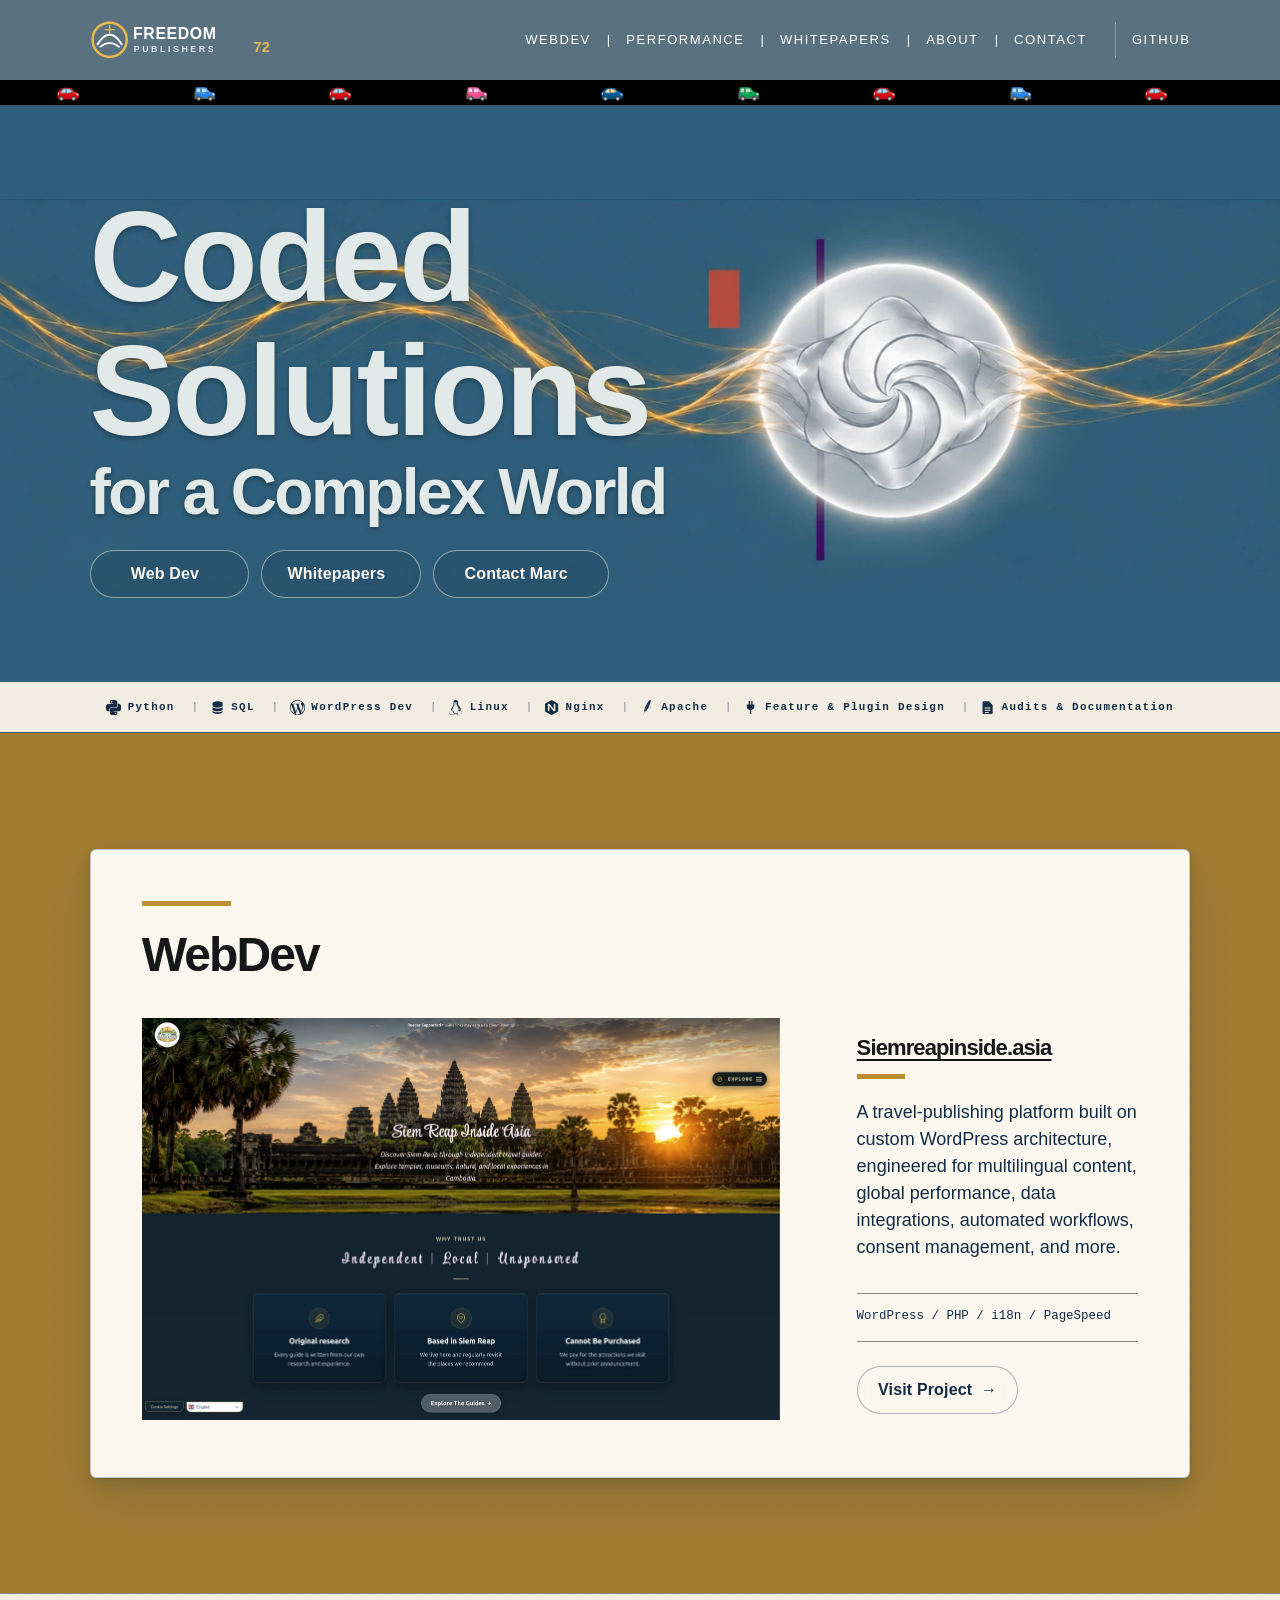
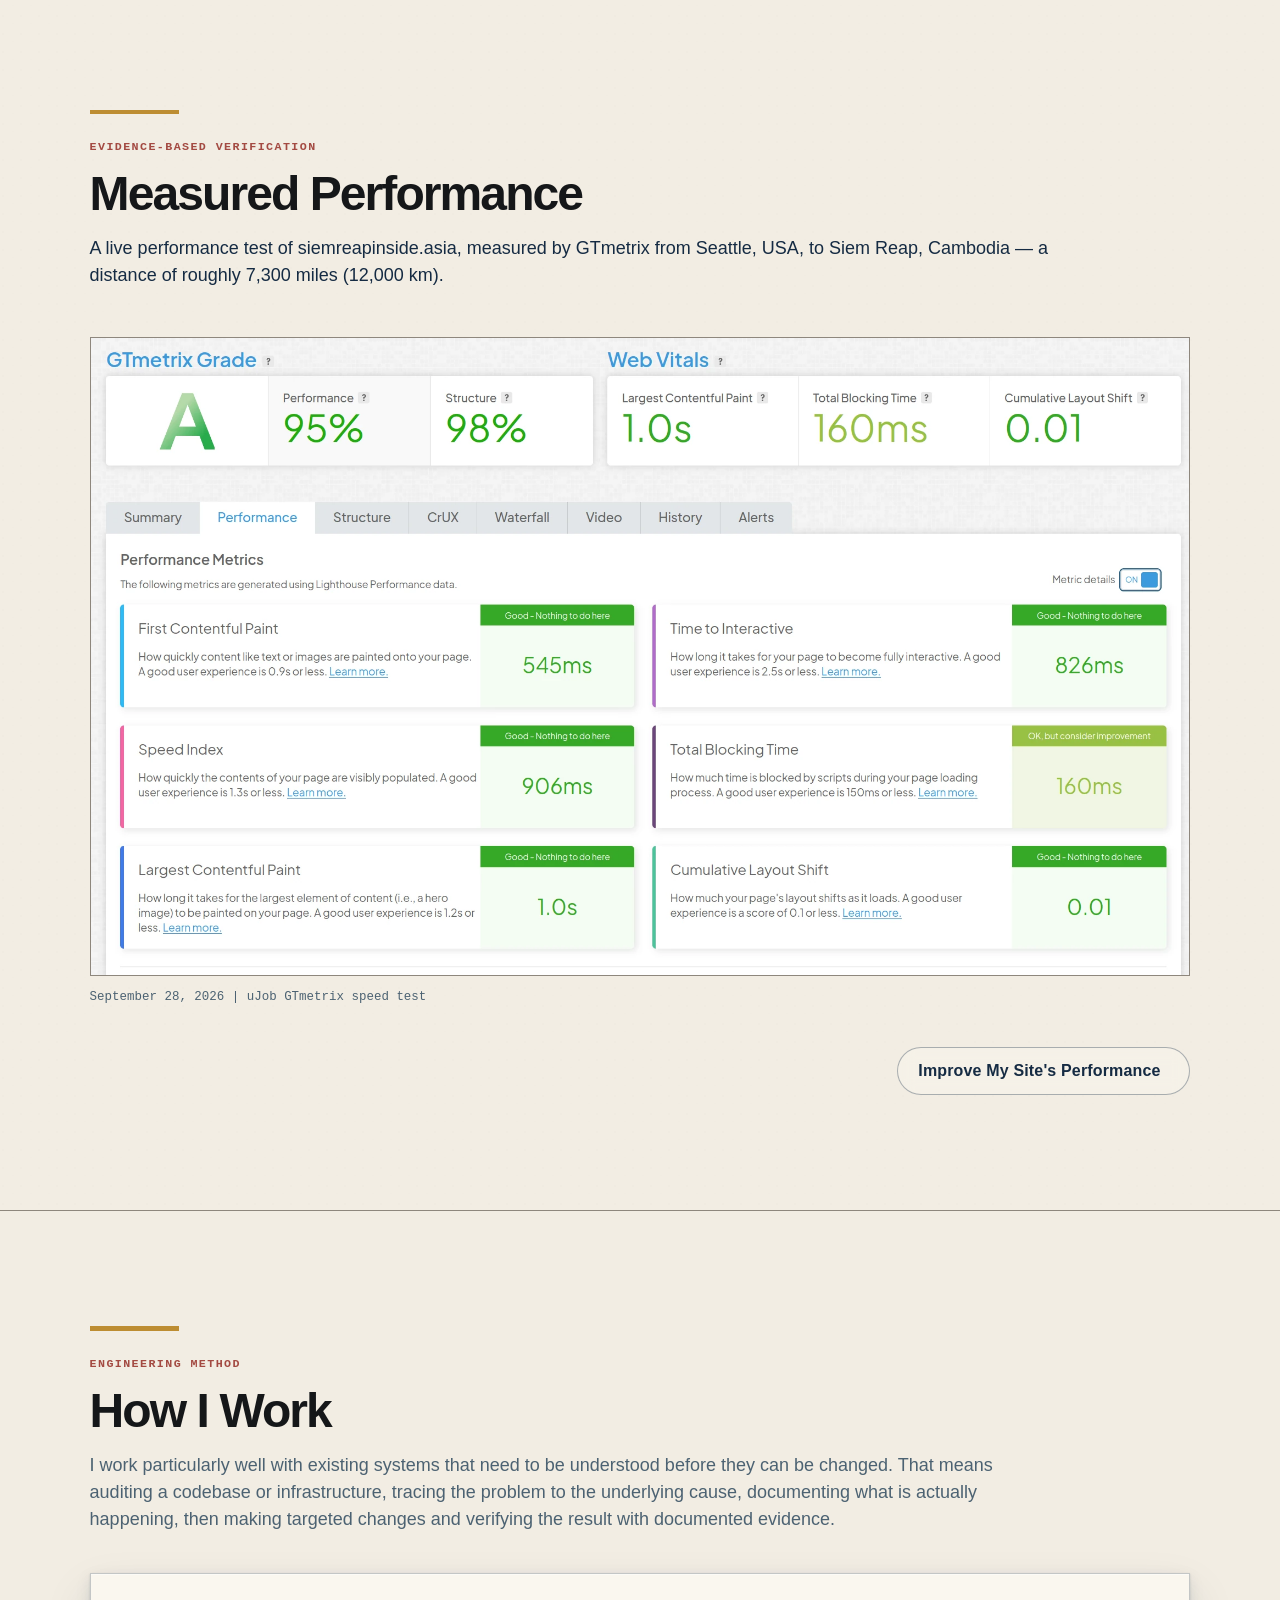
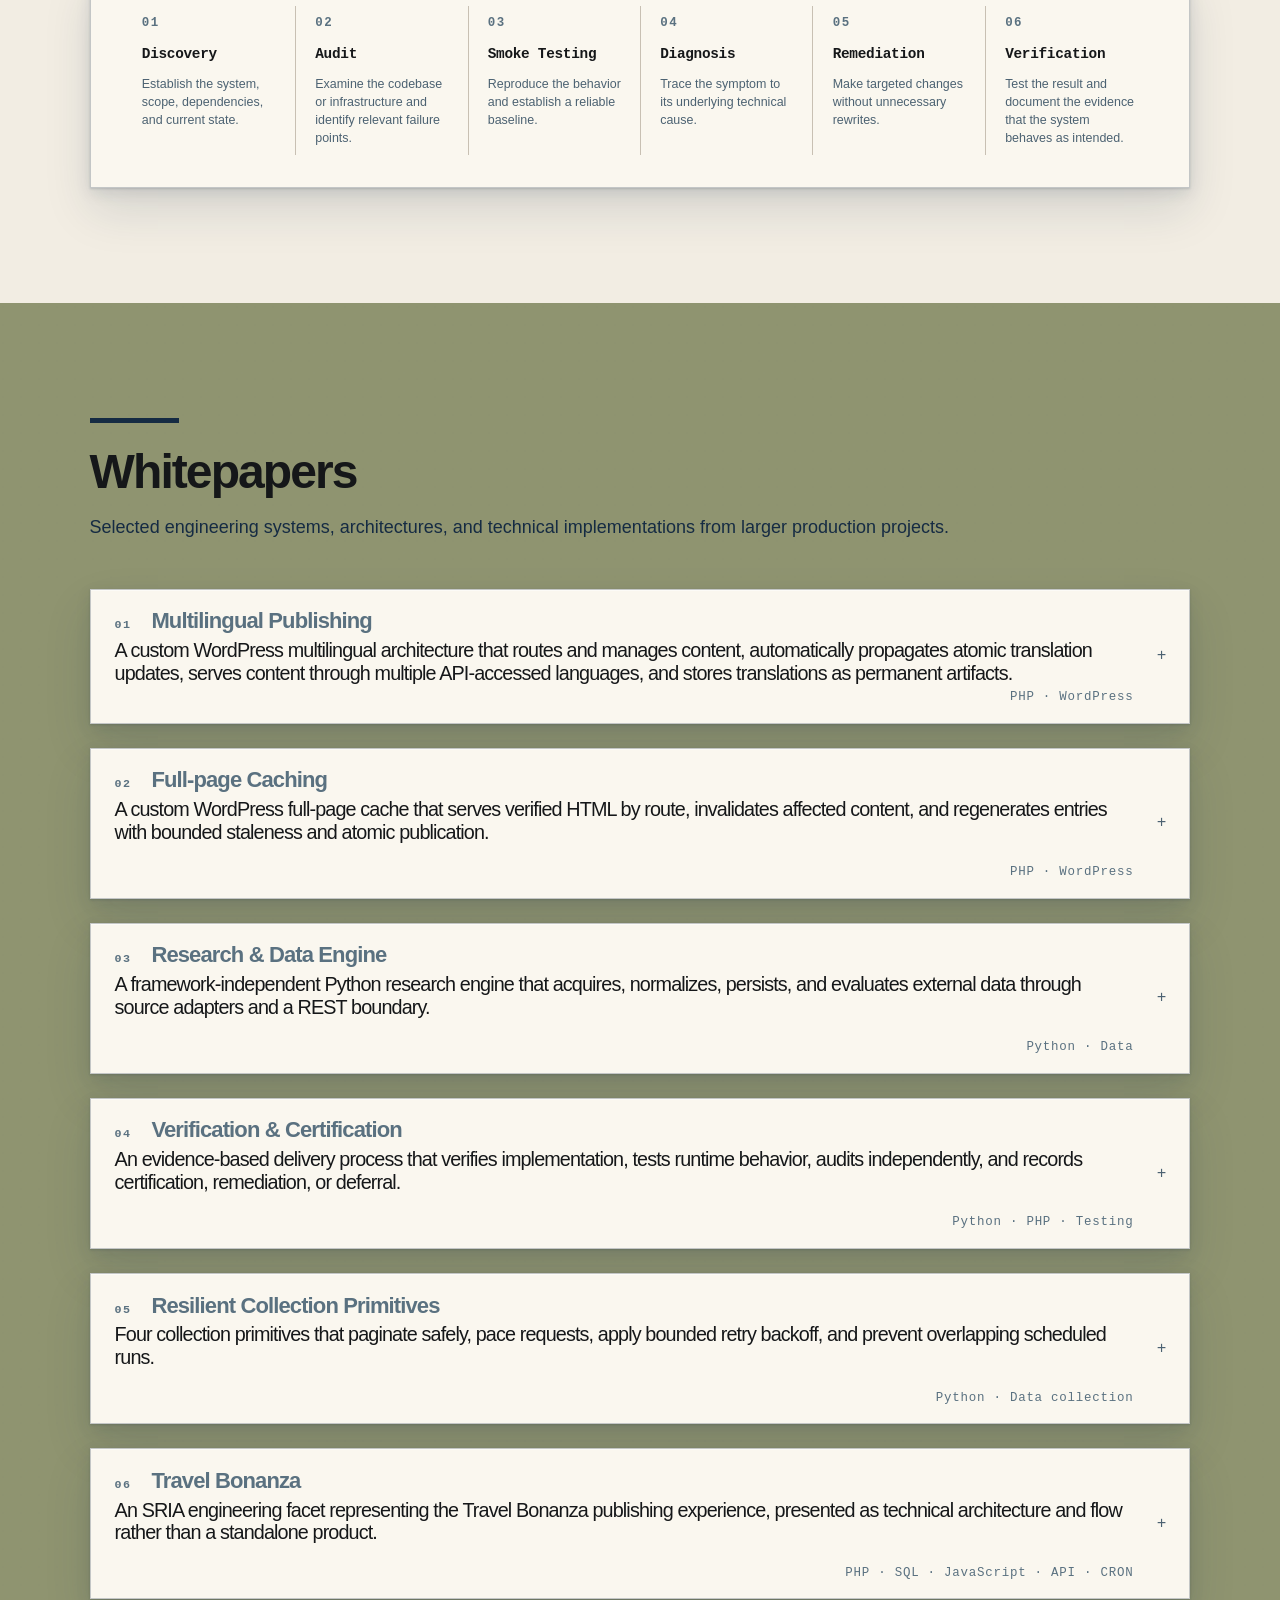
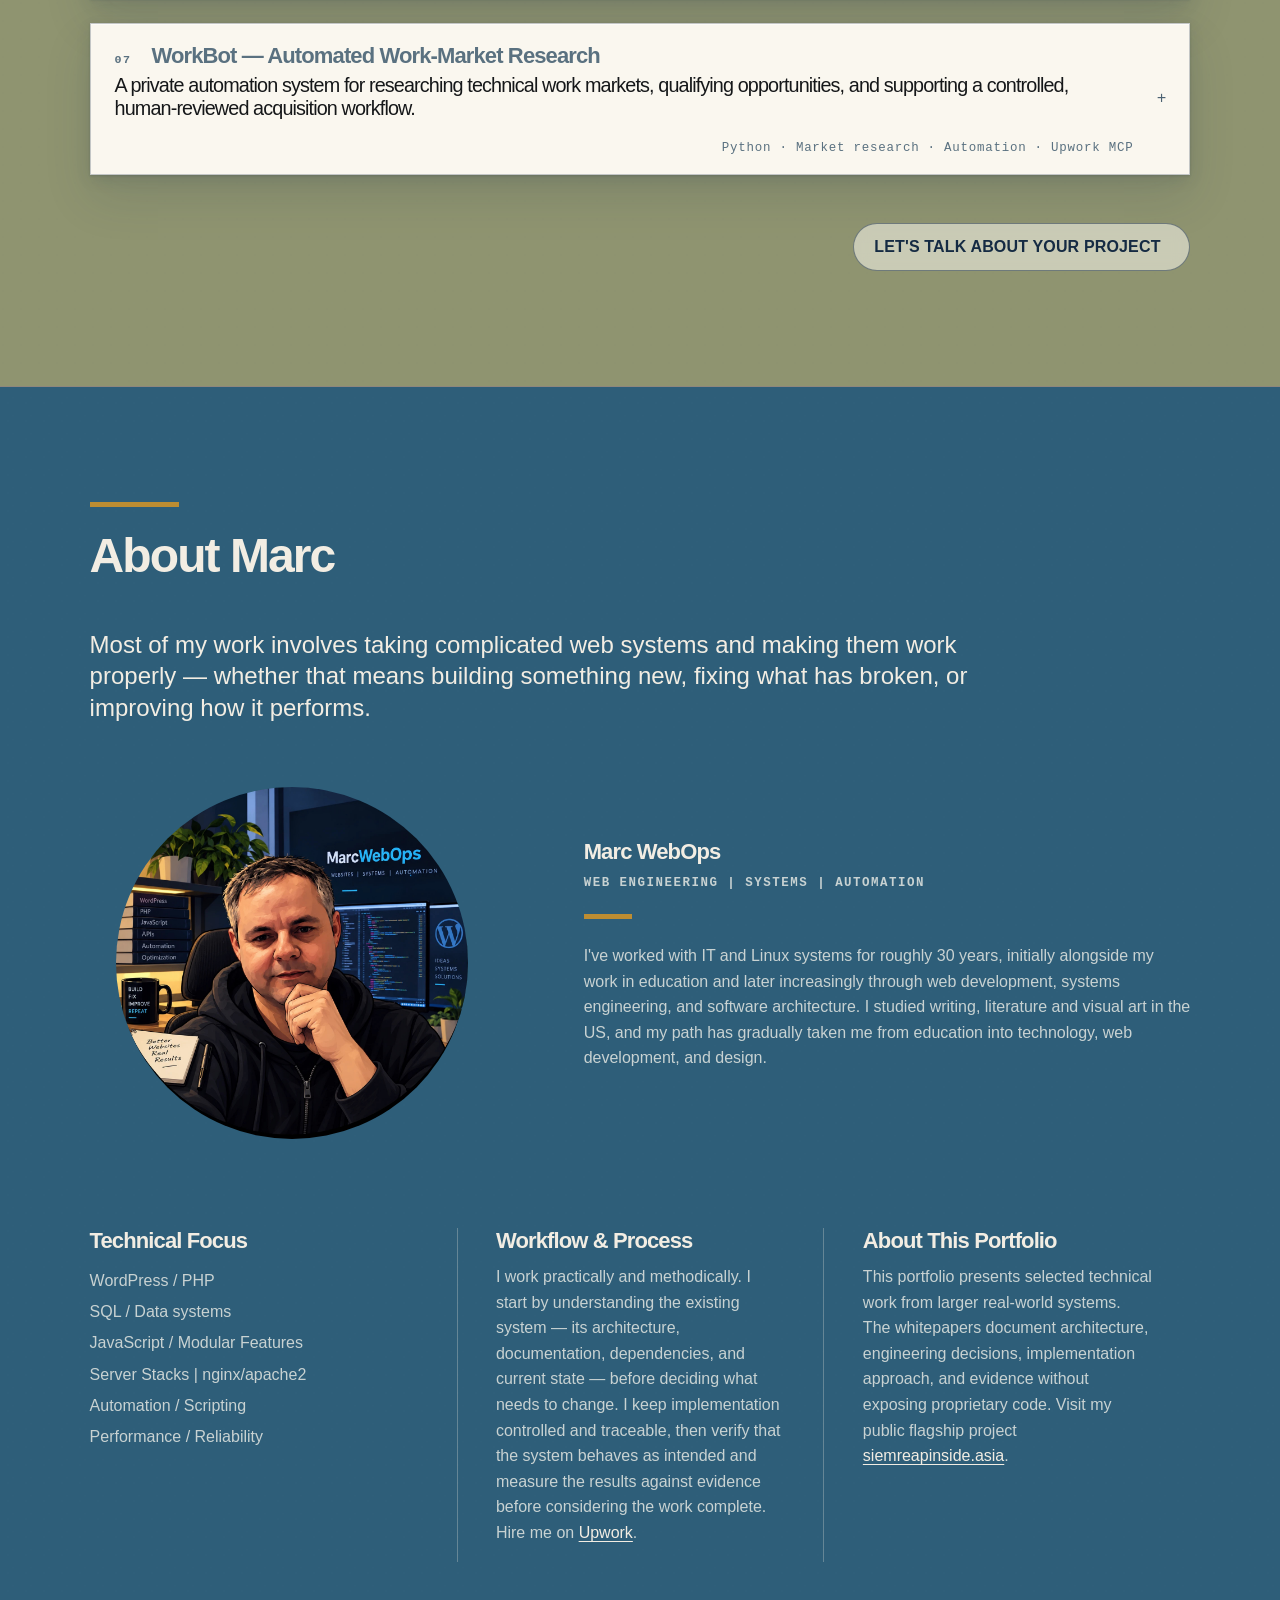
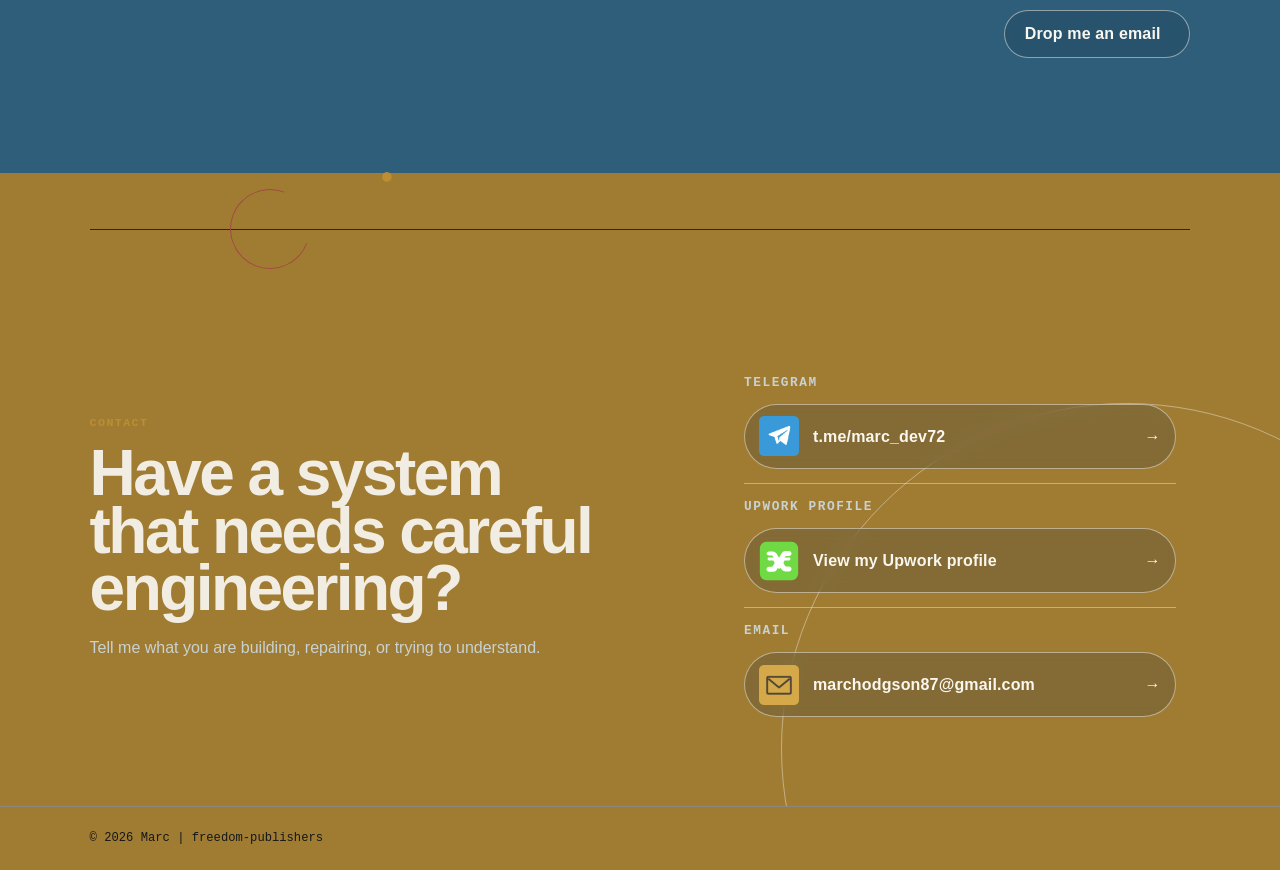
==== commit b76993e8: "Redesign Upwork profile icon" ====
--- a/index.html
+++ b/index.html
@@ -4,7 +4,7 @@
 <head>
   <meta charset="utf-8">
   <meta name="viewport" content="width=device-width, initial-scale=1">
-  <title>MarcWebOps — Web Application Engineering</title>
+  <title>MarcWebOps — Web & Engine Development</title>
   <meta name="description"
     content="Marc is a web application engineer specializing in WordPress, PHP, Python, Linux infrastructure, automation, performance, and complex system troubleshooting.">
 
@@ -28,7 +28,7 @@
     <div class="wrap header-inner">
       <a class="site-brand site-brand--freedom" href="index.html" aria-label="Freedom Publishers 72, home">
         <svg class="brand-logo" viewBox="0 0 300 72" role="img" aria-labelledby="brand-logo-title brand-logo-desc">
-          <title id="brand-logo-title">Freedom Publishers 72</title>
+          <title id="brand-logo-title">Marc's Web Dev</title>
           <desc id="brand-logo-desc">Freedom Publishers 72 graphical wordmark</desc>
           <circle cx="31" cy="36" r="27" fill="none" stroke="#e7b64f" stroke-width="4"/>
           <path d="M12 43c6-10 13-15 19-15s13 5 19 15" fill="none" stroke="#fff" stroke-width="3" stroke-linecap="round"/>
@@ -1379,8 +1379,9 @@
           <a class="button contact-resource-link" href="https://www.upwork.com/freelancers/~01a02991ceb7bb61e1?viewMode=1" target="_blank"
             rel="noopener noreferrer" title="View Marc's public Upwork profile">
             <svg class="contact-resource-link__icon contact-resource-link__icon--upwork" viewBox="0 0 48 48" aria-hidden="true" focusable="false">
-              <path d="M14 11v13.5a10 10 0 0 0 20 0V11" fill="none" stroke="currentColor" stroke-width="6" stroke-linecap="round"/>
-              <path d="M25 23c2.5-3.2 5.2-5.3 8.8-5.3 4.1 0 7.2 3.1 7.2 7.2S37.9 32 33.8 32c-2.8 0-5.2-1.2-7.1-3.1L25 27" fill="none" stroke="currentColor" stroke-width="5" stroke-linecap="round"/>
+              <rect x="1" y="1" width="46" height="46" rx="8" fill="#6FDA44"/>
+              <path d="M9 15.5c0-1.7 1.35-3 3-3h4.4c2.1 0 3.9 1.15 4.8 2.85L24 20.2l2.8-4.85A5.55 5.55 0 0 1 31.6 12H36c1.65 0 3 1.3 3 3s-1.35 3-3 3h-3.05c-.72 0-1.39.39-1.74 1.02L28 24l3.2 5.55c.35.63 1.02 1.02 1.74 1.02H36c1.65 0 3 1.3 3 3s-1.35 3-3 3h-4.4a5.55 5.55 0 0 1-4.8-2.85L24 29.8l-2.8 4.85A5.55 5.55 0 0 1 16.4 37H12c-1.65 0-3-1.3-3-3s1.35-3 3-3h3.05c.72 0 1.39-.39 1.74-1.02L20 24l-3.2-5.55c-.35-.63-1.02-1.02-1.74-1.02H12c-1.65 0-3-1.3-3-3z" fill="#fff"/>
+              <path d="M12 21.5h6.2L24 31.5l5.8-10H36" fill="none" stroke="#fff" stroke-width="3.5" stroke-linecap="round" stroke-linejoin="round"/>
             </svg>
             <span class="contact-resource-link__text">View my Upwork profile</span>
             <span aria-hidden="true">→</span><span class="sr-only"> (opens in a new tab)</span>
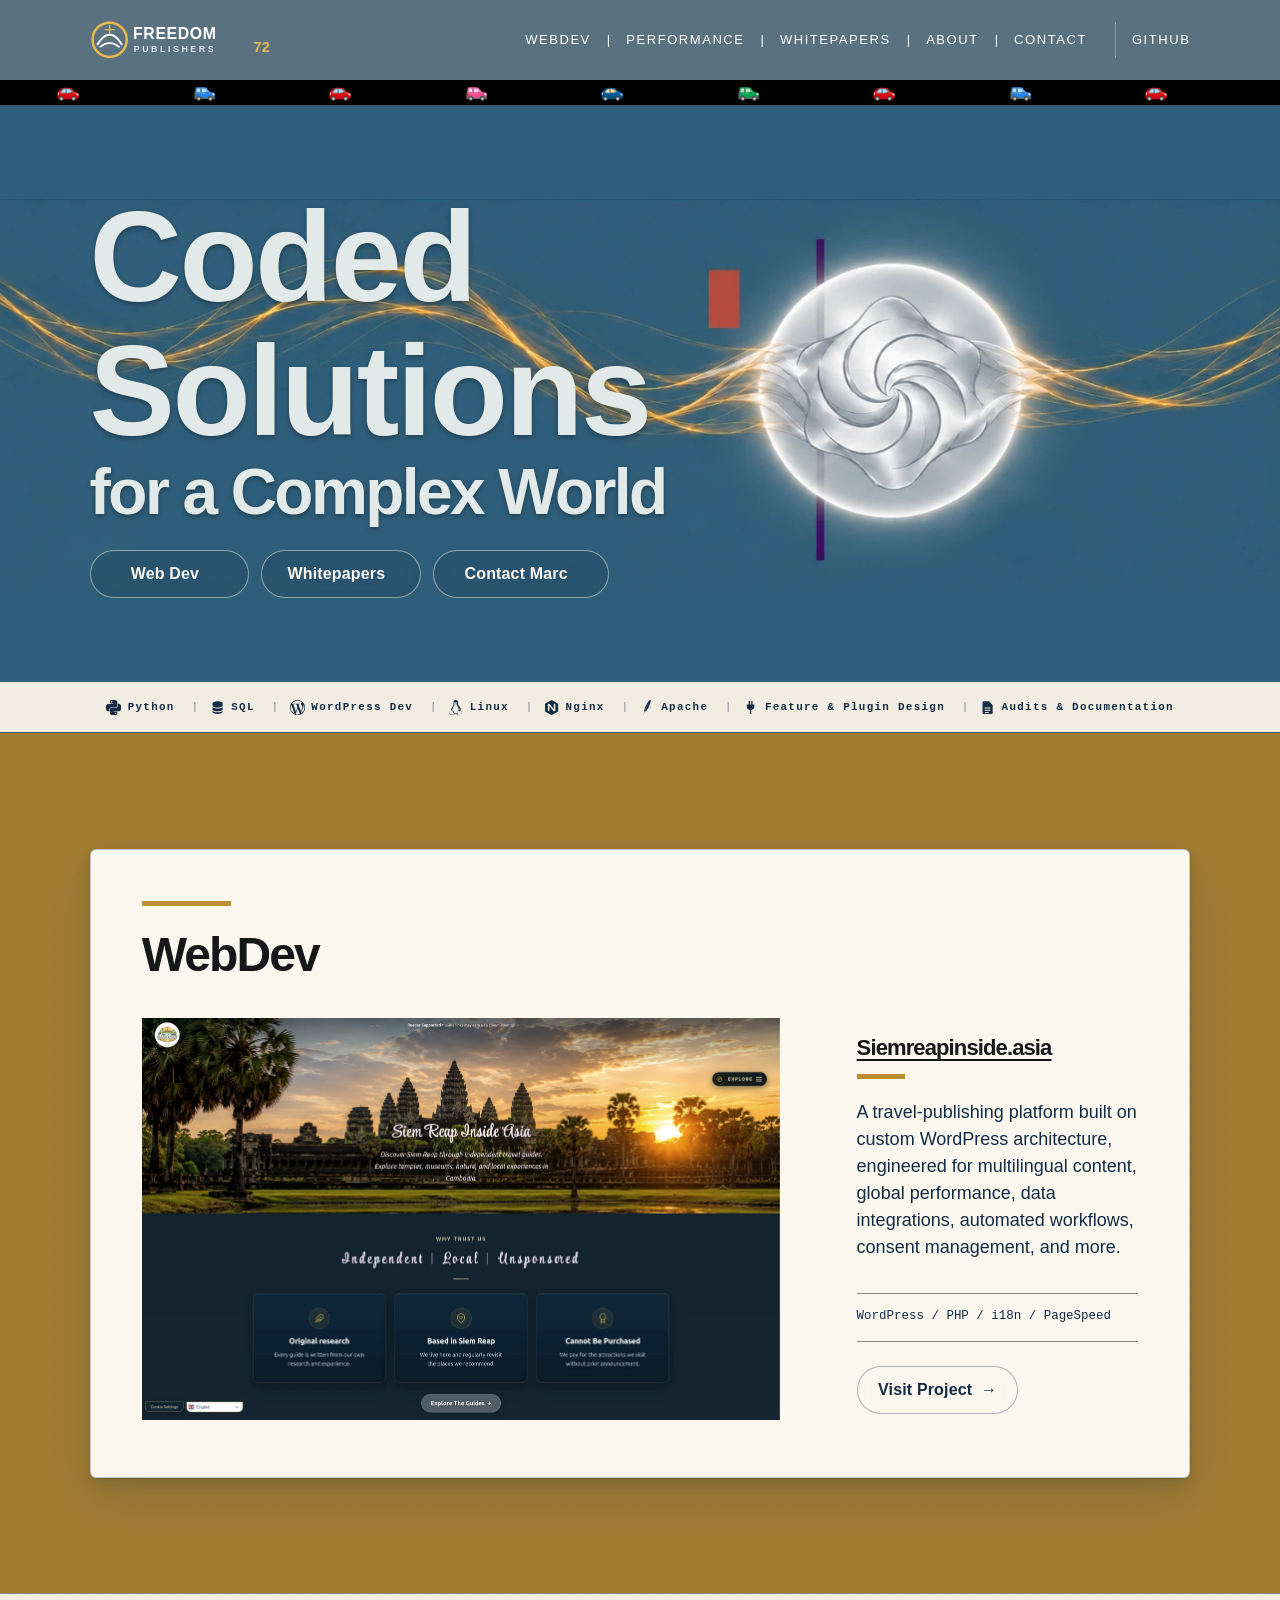
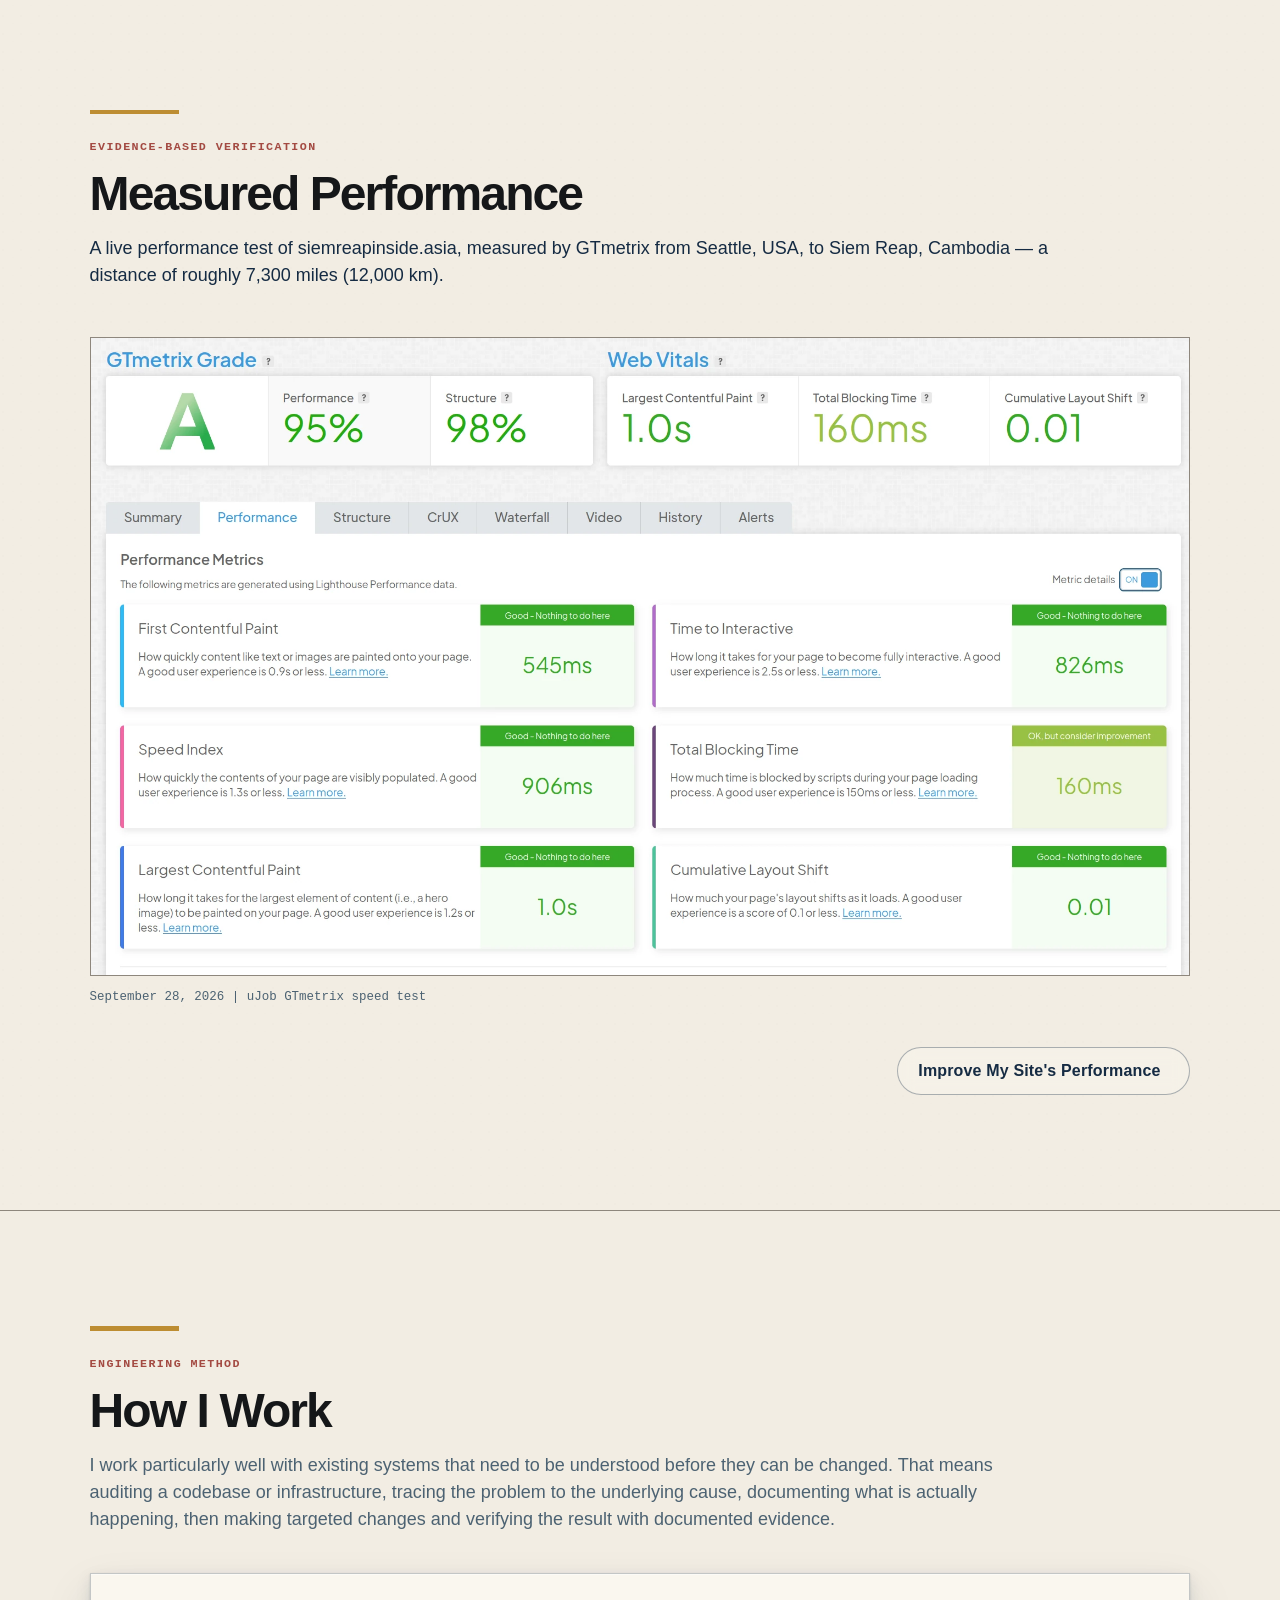
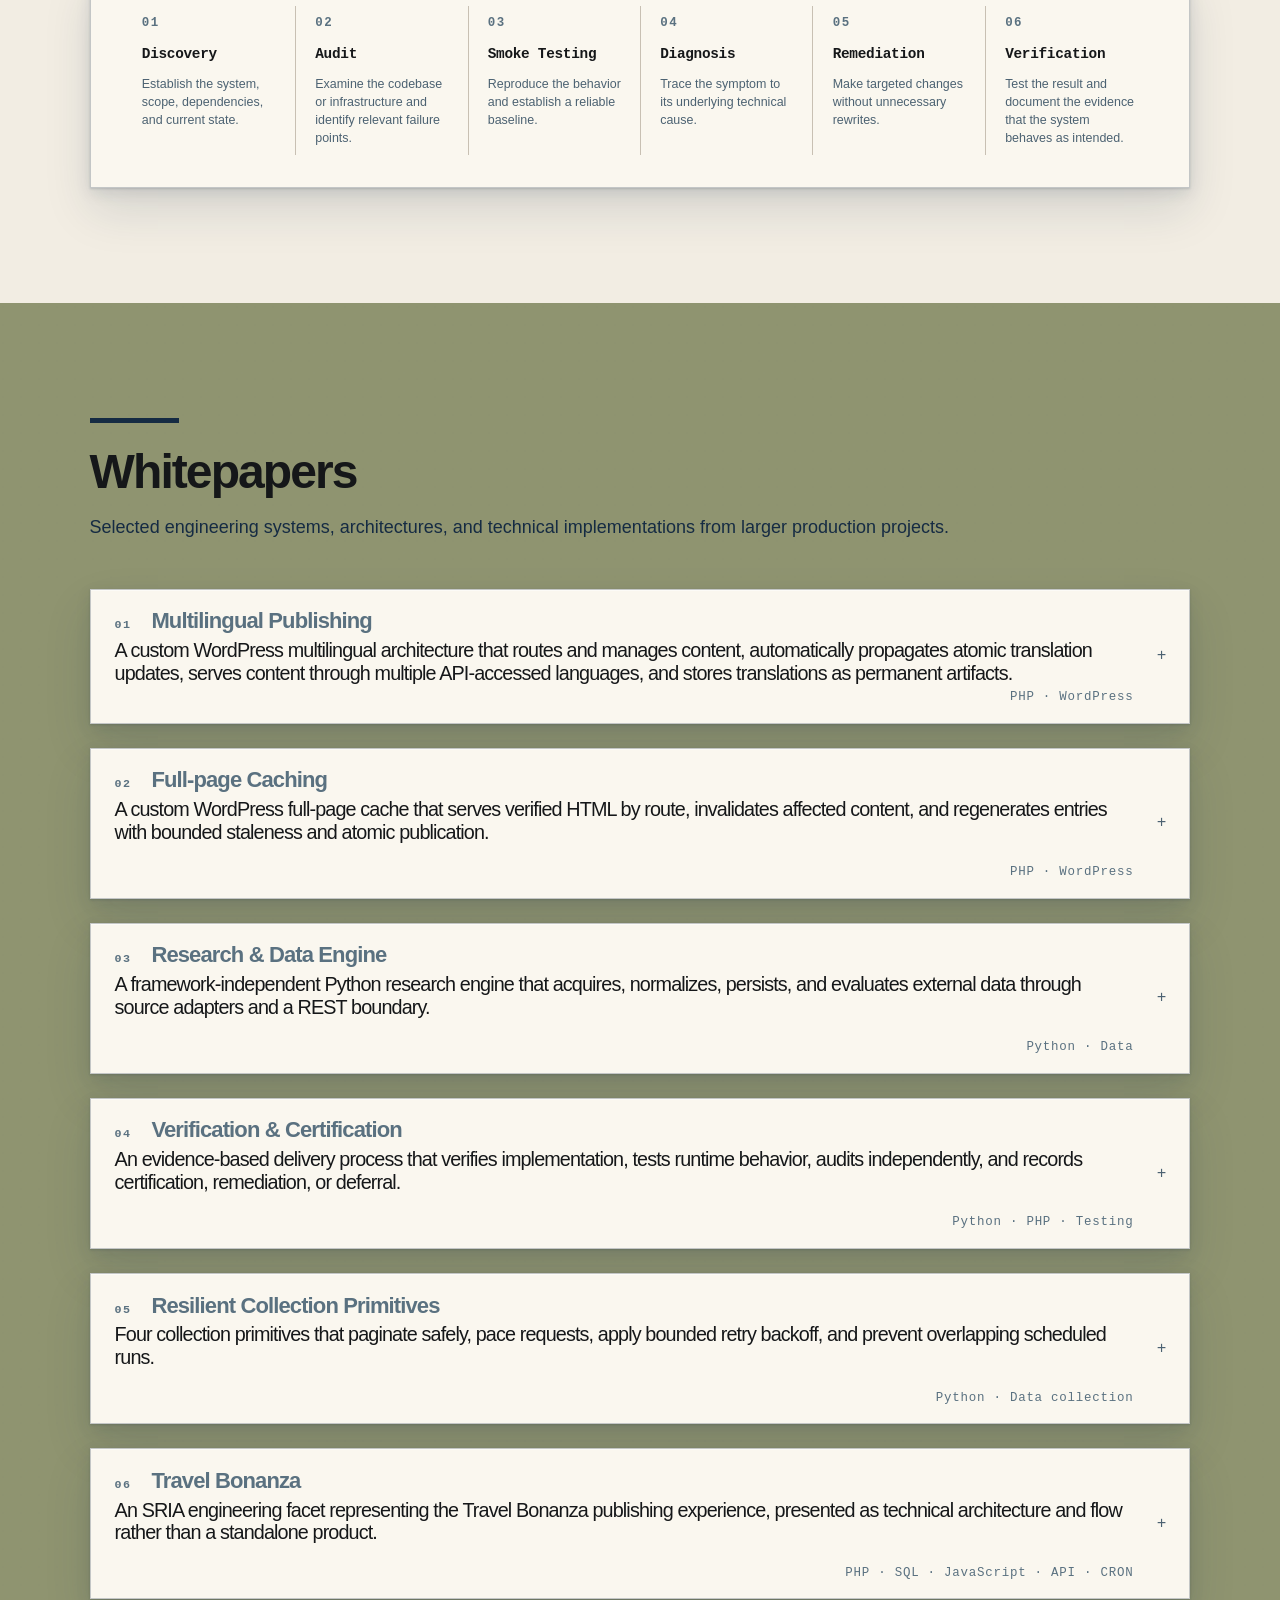
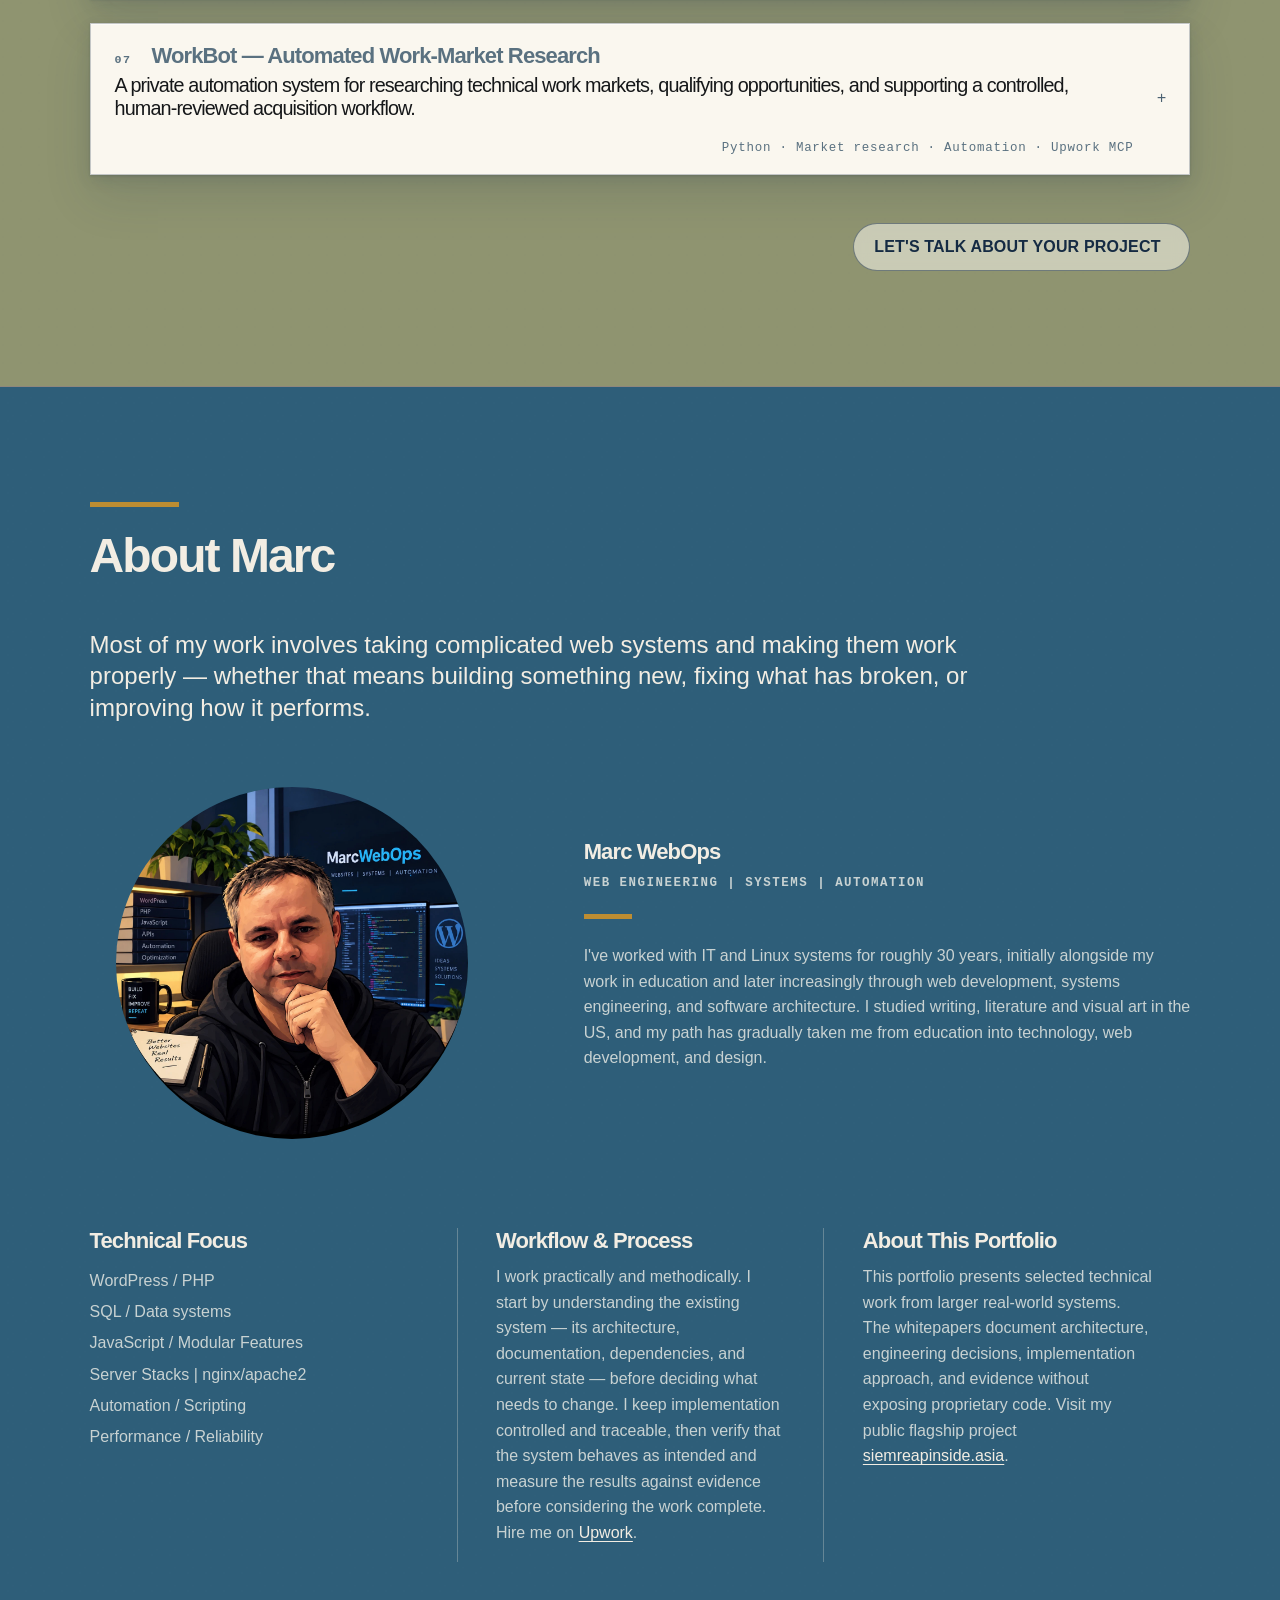
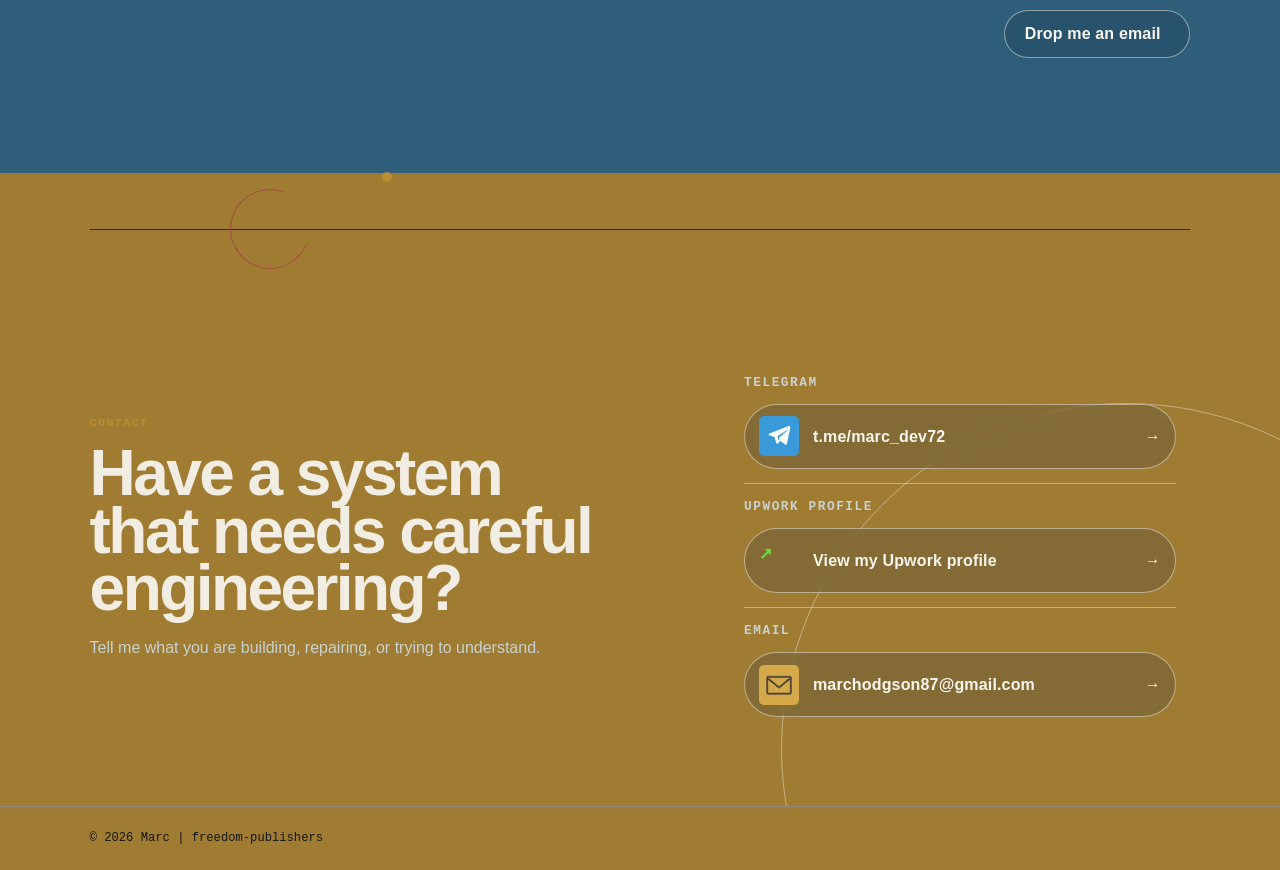
==== commit e81685f8: "Revert Upwork icon to arrow" ====
--- a/index.html
+++ b/index.html
@@ -1378,11 +1378,7 @@
           <p class="contact-resource-label">Upwork Profile</p>
           <a class="button contact-resource-link" href="https://www.upwork.com/freelancers/~01a02991ceb7bb61e1?viewMode=1" target="_blank"
             rel="noopener noreferrer" title="View Marc's public Upwork profile">
-            <svg class="contact-resource-link__icon contact-resource-link__icon--upwork" viewBox="0 0 48 48" aria-hidden="true" focusable="false">
-              <rect x="1" y="1" width="46" height="46" rx="8" fill="#6FDA44"/>
-              <path d="M9 15.5c0-1.7 1.35-3 3-3h4.4c2.1 0 3.9 1.15 4.8 2.85L24 20.2l2.8-4.85A5.55 5.55 0 0 1 31.6 12H36c1.65 0 3 1.3 3 3s-1.35 3-3 3h-3.05c-.72 0-1.39.39-1.74 1.02L28 24l3.2 5.55c.35.63 1.02 1.02 1.74 1.02H36c1.65 0 3 1.3 3 3s-1.35 3-3 3h-4.4a5.55 5.55 0 0 1-4.8-2.85L24 29.8l-2.8 4.85A5.55 5.55 0 0 1 16.4 37H12c-1.65 0-3-1.3-3-3s1.35-3 3-3h3.05c.72 0 1.39-.39 1.74-1.02L20 24l-3.2-5.55c-.35-.63-1.02-1.02-1.74-1.02H12c-1.65 0-3-1.3-3-3z" fill="#fff"/>
-              <path d="M12 21.5h6.2L24 31.5l5.8-10H36" fill="none" stroke="#fff" stroke-width="3.5" stroke-linecap="round" stroke-linejoin="round"/>
-            </svg>
+            <span class="contact-resource-link__icon contact-resource-link__icon--upwork" aria-hidden="true">↗</span>
             <span class="contact-resource-link__text">View my Upwork profile</span>
             <span aria-hidden="true">→</span><span class="sr-only"> (opens in a new tab)</span>
           </a>
